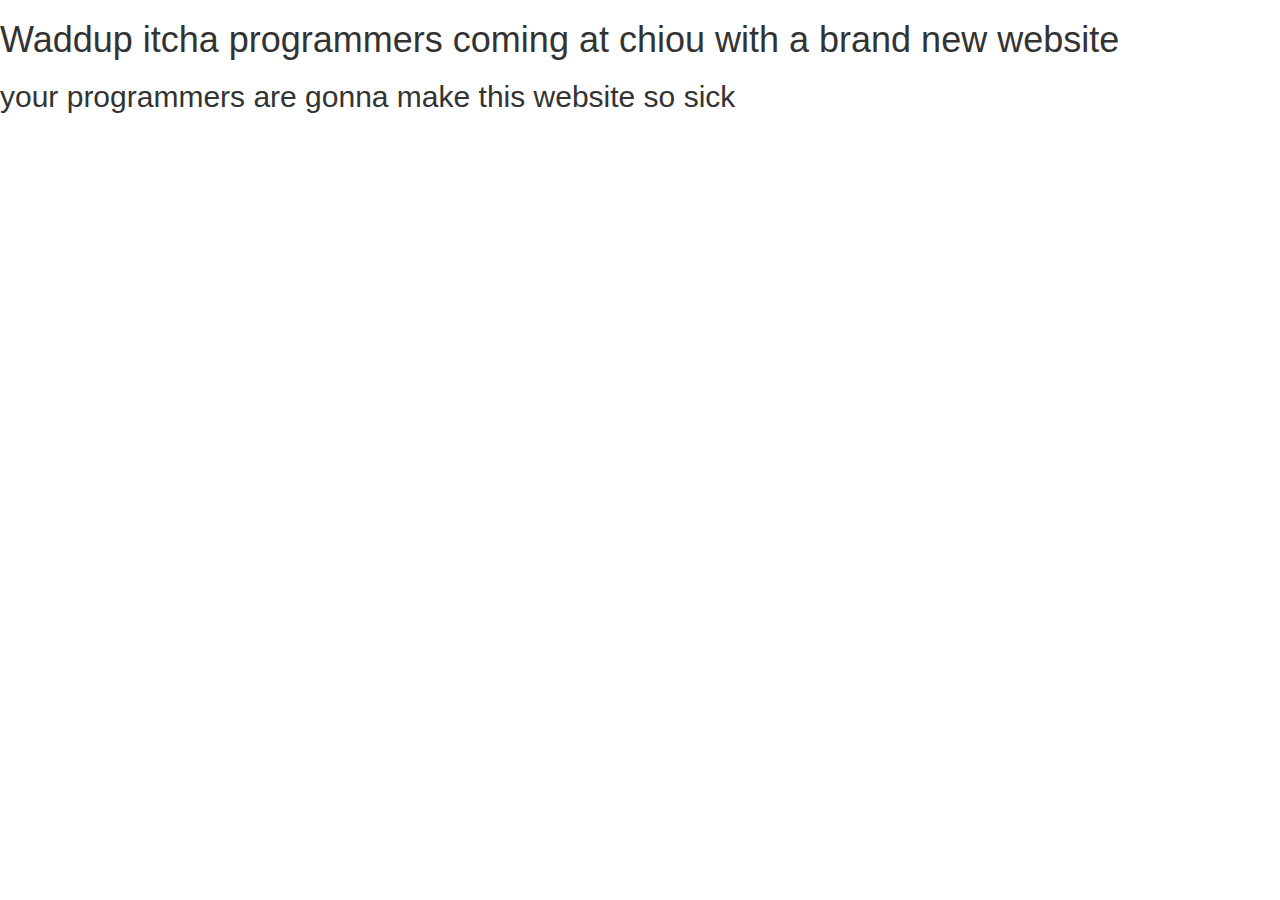
==== index.html @ 80fb8f1e "Update" ====
<!DOCTYPE html>
<html>
  <head>
    <meta charset="utf-8">
    <title>Programmer Camp</title>
    <meta name="description" content="">
    <link rel="stylesheet" href="css/style.css">
    <!-- Latest compiled and minified CSS -->
    <link rel="stylesheet" href="https://maxcdn.bootstrapcdn.com/bootstrap/3.3.7/css/bootstrap.min.css" integrity="sha384-  BVYiiSIFeK1dGmJRAkycuHAHRg32OmUcww7on3RYdg4Va+PmSTsz/K68vbdEjh4u" crossorigin="anonymous">
  </head>
  <body>
    <h1>Waddup itcha programmers coming at chiou with a brand new website</h1>
    <h2>your programmers are gonna make this website so sick</h2>
  </body>
  <!--  jQuery CDN  -->
  <script src="https://ajax.googleapis.com/ajax/libs/jquery/3.2.1/jquery.min.js"></script>
  <!-- Latest compiled and minified JavaScript -->
  <script src="https://maxcdn.bootstrapcdn.com/bootstrap/3.3.7/js/bootstrap.min.js" integrity="sha384-Tc5IQib027qvyjSMfHjOMaLkfuWVxZxUPnCJA7l2mCWNIpG9mGCD8wGNIcPD7Txa" crossorigin="anonymous"></script>
  <script src="js/main.js">
</html>
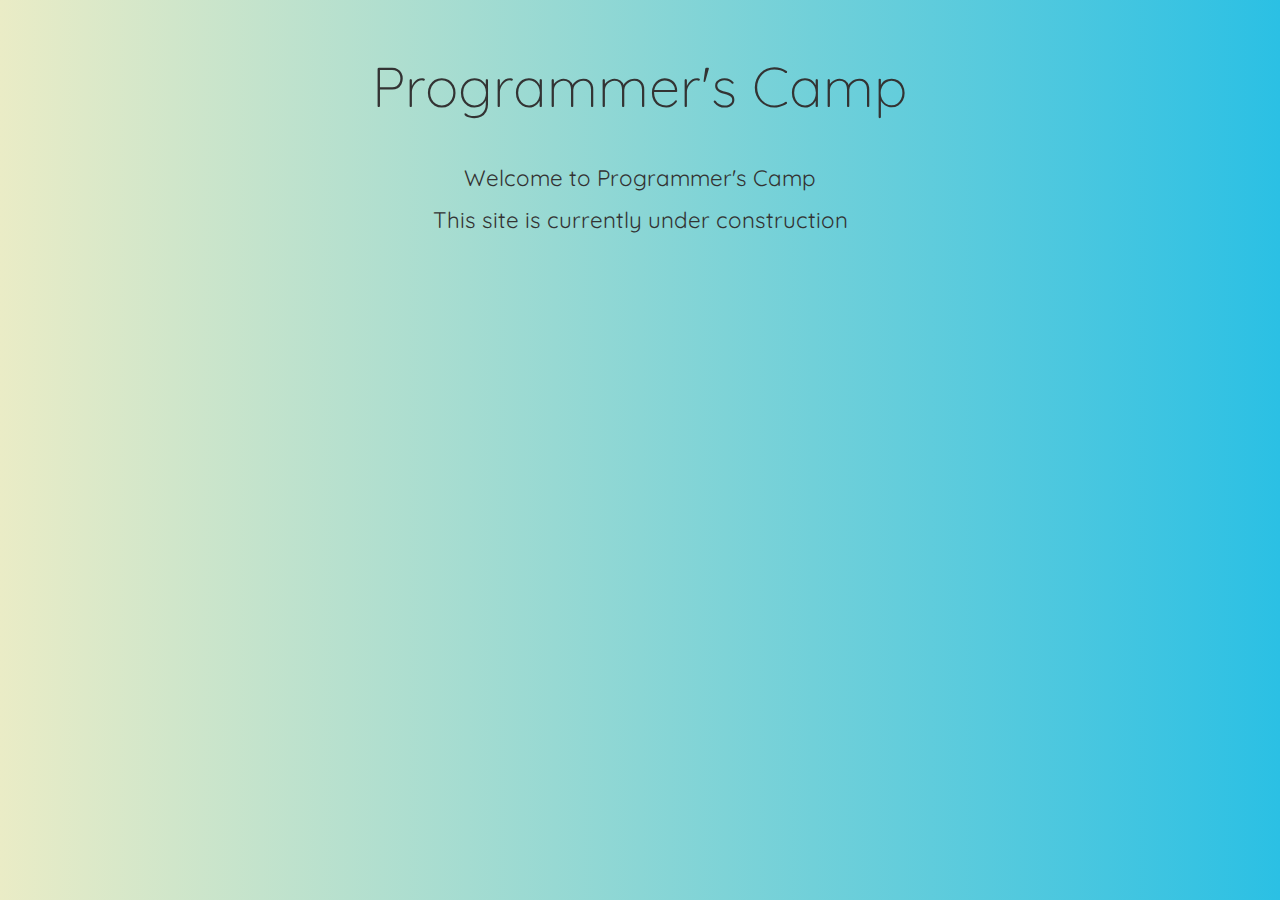
==== commit ce3e86e5: "add contents" ====
--- a/index.html
+++ b/index.html
@@ -1,20 +1,25 @@
 <!DOCTYPE html>
 <html>
   <head>
-    <meta charset="utf-8">
-    <title>Programmer Camp</title>
-    <meta name="description" content="">
+    <title>Programmers' Camp</title>
+    <!-- Bootstrap CSS CDN -->
+    <link rel="stylesheet" href="https://maxcdn.bootstrapcdn.com/bootstrap/3.3.7/css/bootstrap.min.css">
+    <!-- cssanimation -->
+    <link href="cssanimation/cssanimation.min.css" rel="stylesheet">
+    <!-- Quicksand fonts -->
+    <link href="https://fonts.googleapis.com/css?family=Quicksand:300,400" rel="stylesheet">
     <link rel="stylesheet" href="css/style.css">
-    <!-- Latest compiled and minified CSS -->
-    <link rel="stylesheet" href="https://maxcdn.bootstrapcdn.com/bootstrap/3.3.7/css/bootstrap.min.css" integrity="sha384-  BVYiiSIFeK1dGmJRAkycuHAHRg32OmUcww7on3RYdg4Va+PmSTsz/K68vbdEjh4u" crossorigin="anonymous">
+    <!-- jQuery CDN -->
+    <script src="https://code.jquery.com/jquery-3.2.1.min.js" integrity="sha256-hwg4gsxgFZhOsEEamdOYGBf13FyQuiTwlAQgxVSNgt4=" crossorigin="anonymous"></script>
+    <script src="js/script.js"></script>
   </head>
   <body>
-    <h1>Waddup itcha programmers coming at chiou with a brand new website</h1>
-    <h2>your programmers are gonna make this website so sick</h2>
+    <div class="container-fluid">
+      <div class="row text-center">
+        <h1 class="cssanimation hu__hu__ infinite">Programmer's Camp</h1>
+        <p>Welcome to Programmer's Camp</p>
+        <p>This site is currently under construction</p>
+      </div>
+    </div>
   </body>
-  <!--  jQuery CDN  -->
-  <script src="https://ajax.googleapis.com/ajax/libs/jquery/3.2.1/jquery.min.js"></script>
-  <!-- Latest compiled and minified JavaScript -->
-  <script src="https://maxcdn.bootstrapcdn.com/bootstrap/3.3.7/js/bootstrap.min.js" integrity="sha384-Tc5IQib027qvyjSMfHjOMaLkfuWVxZxUPnCJA7l2mCWNIpG9mGCD8wGNIcPD7Txa" crossorigin="anonymous"></script>
-  <script src="js/main.js">
 </html>
--- a/cssanimation/cssanimation.min.css
+++ b/cssanimation/cssanimation.min.css
@@ -0,0 +1,13 @@
+/**
+ * cssanimation.css
+ * Current Version: 1.0.3
+ * https://www.cssanimatio.io
+ * Created and maintained by: Pavel
+ * Find me at: https://www.linkedin.com/in/yesiamrocks/
+ * Email: hello@cssanimation.io
+ * Github: https://github.com/yesiamrocks/cssanimation.io
+ * Title: A CSS Animation Library for Developers and Ninjas
+ * Copyright (c) 2017 Pavel
+ * License: cssanimation.io is licensed under the MIT license
+ **/
+ .open,.wipe{margin:0 auto;overflow:hidden}.open,.typing,.wipe{overflow:hidden}.cssanimation,.cssanimation span{-webkit-animation-duration:1s;animation-duration:1s;-webkit-animation-fill-mode:both;animation-fill-mode:both}.cssanimation span{display:inline-block}.infinite{-webkit-animation-iteration-count:infinite!important;animation-iteration-count:infinite!important}.hu__hu__{-webkit-animation:hu__hu__ infinite 2s ease-in-out;animation:hu__hu__ infinite 2s ease-in-out}@-webkit-keyframes hu__hu__{50%{-webkit-transform:translateY(30px);transform:translateY(30px)}}@keyframes hu__hu__{50%{-webkit-transform:translateY(30px);transform:translateY(30px)}}.leSnake span{-webkit-animation:leSnake 1.5s ease-in-out;animation:leSnake 1.5s ease-in-out;-webkit-animation-iteration-count:infinite;animation-iteration-count:infinite}@-webkit-keyframes leSnake{from,to{-webkit-transform:translateY(0);transform:translateY(0)}50%{-webkit-transform:translateY(30px);transform:translateY(30px)}}@keyframes leSnake{from,to{-webkit-transform:translateY(0);transform:translateY(0)}50%{-webkit-transform:translateY(30px);transform:translateY(30px)}}.lePeek span{-webkit-animation-name:lePeek;animation-name:lePeek}@-webkit-keyframes lePeek{25%{-webkit-transform:rotateX(30deg) translateY(10px) rotate(-13deg);transform:rotateX(30deg) translateY(10px) rotate(-13deg)}50%{-webkit-transform:translateY(-22px) rotate(3deg) scale(1.1);transform:translateY(-22px) rotate(3deg) scale(1.1)}}@keyframes lePeek{25%{-webkit-transform:rotateX(30deg) translateY(10px) rotate(-13deg);transform:rotateX(30deg) translateY(10px) rotate(-13deg)}50%{-webkit-transform:translateY(-22px) rotate(3deg) scale(1.1);transform:translateY(-22px) rotate(3deg) scale(1.1)}}.effect3d{-webkit-animation-name:effect3d;animation-name:effect3d}@-webkit-keyframes effect3d{to{text-shadow:0 1px 0 #ccc,0 2px 0 #c9c9c9,0 3px 0 #bbb,0 4px 0 #b9b9b9,0 5px 0 #aaa,0 6px 1px rgba(0,0,0,.1),0 0 5px rgba(0,0,0,.1),0 1px 3px rgba(0,0,0,.3),0 3px 5px rgba(0,0,0,.2),0 5px 10px rgba(0,0,0,.25),0 10px 10px rgba(0,0,0,.2),0 20px 20px rgba(0,0,0,.15)}}@keyframes effect3d{to{text-shadow:0 1px 0 #ccc,0 2px 0 #c9c9c9,0 3px 0 #bbb,0 4px 0 #b9b9b9,0 5px 0 #aaa,0 6px 1px rgba(0,0,0,.1),0 0 5px rgba(0,0,0,.1),0 1px 3px rgba(0,0,0,.3),0 3px 5px rgba(0,0,0,.2),0 5px 10px rgba(0,0,0,.25),0 10px 10px rgba(0,0,0,.2),0 20px 20px rgba(0,0,0,.15)}}.leRainDrop span{-webkit-animation-name:leRainDrop;animation-name:leRainDrop;-webkit-animation-iteration-count:infinite;animation-iteration-count:infinite}@-webkit-keyframes leRainDrop{0%,100%,25%,55%,75%,87%,97%{-webkit-transform:scaleX(1);transform:scaleX(1)}26%,56%,76%{-webkit-transform:scaleX(1.3) scaleY(.8);transform:scaleX(1.3) scaleY(.8)}31%,61%,81%{-webkit-transform:scaleX(.8) scaleY(1.2);transform:scaleX(.8) scaleY(1.2)}76%,88%{-webkit-transform:scaleX(1.2);transform:scaleX(1.2)}98%{-webkit-transform:scaleX(1.1);transform:scaleX(1.1)}}@keyframes leRainDrop{0%,100%,25%,55%,75%,87%,97%{-webkit-transform:scaleX(1);transform:scaleX(1)}26%,56%,76%{-webkit-transform:scaleX(1.3) scaleY(.8);transform:scaleX(1.3) scaleY(.8)}31%,61%,81%{-webkit-transform:scaleX(.8) scaleY(1.2);transform:scaleX(.8) scaleY(1.2)}76%,88%{-webkit-transform:scaleX(1.2);transform:scaleX(1.2)}98%{-webkit-transform:scaleX(1.1);transform:scaleX(1.1)}}.pepe{-webkit-animation-name:pepe;animation-name:pepe;-webkit-animation-iteration-count:infinite;animation-iteration-count:infinite}@-webkit-keyframes pepe{33%,66%,from,to{-webkit-transform:rotate(4deg);transform:rotate(4deg)}16%,50%,83%{-webkit-transform:rotate(-4deg);transform:rotate(-4deg)}}@keyframes pepe{33%,66%,from,to{-webkit-transform:rotate(4deg);transform:rotate(4deg)}16%,50%,83%{-webkit-transform:rotate(-4deg);transform:rotate(-4deg)}}.leWaterWave span{-webkit-animation:leWaterWave .2s linear infinite;animation:leWaterWave .2s linear infinite}@-webkit-keyframes leWaterWave{50%{-webkit-transform:skewY(1deg) skewX(-1deg) scale(1.06);transform:skewY(1deg) skewX(-1deg) scale(1.06)}}@keyframes leWaterWave{50%{-webkit-transform:skewY(1deg) skewX(-1deg) scale(1.06);transform:skewY(1deg) skewX(-1deg) scale(1.06)}}.lightning{-webkit-animation-name:lightning;animation-name:lightning}@-webkit-keyframes lightning{50%,from,to{opacity:1}25%,75%{opacity:0}}@keyframes lightning{50%,from,to{opacity:1}25%,75%{opacity:0}}.leJoltZoom span{-webkit-animation-name:leJoltZoom;animation-name:leJoltZoom}@-webkit-keyframes leJoltZoom{10%{font-size:140%}40%{font-size:80%}100%{font-size:100%}}@keyframes leJoltZoom{10%{font-size:140%}40%{font-size:80%}100%{font-size:100%}}.typing{width:473px;white-space:nowrap;border-right:2px solid #7E2EA0;-webkit-animation:typing 2s steps(12,end),cursor .2s steps(12,end) infinite;animation:typing 2s steps(12,end),cursor .2s steps(12,end) infinite}.electricity,.leSkateX span{-webkit-animation-iteration-count:infinite}@-webkit-keyframes typing{from{width:0}}@keyframes typing{from{width:0}}@-webkit-keyframes cursor{50%{border-color:transparent}}@keyframes cursor{50%{border-color:transparent}}.electricity{-webkit-animation-name:electricity;animation-name:electricity;animation-iteration-count:infinite}@-webkit-keyframes electricity{37%,48%,67%,72%,80%,85%,93%,96%,from{-webkit-transform:translateY(30px);transform:translateY(30px)}12%,20%,28%,4%,52%,56%,60%,64%,88%{-webkit-transform:translateY(10px);transform:translateY(10px)}16%,24%,32%,40%,44%,8%{-webkit-transform:translateY(5px);transform:translateY(5px)}76%,to{-webkit-transform:translateY(40px);transform:translateY(40px)}}@keyframes electricity{37%,48%,67%,72%,80%,85%,93%,96%,from{-webkit-transform:translateY(30px);transform:translateY(30px)}12%,20%,28%,4%,52%,56%,60%,64%,88%{-webkit-transform:translateY(10px);transform:translateY(10px)}16%,24%,32%,40%,44%,8%{-webkit-transform:translateY(5px);transform:translateY(5px)}76%,to{-webkit-transform:translateY(40px);transform:translateY(40px)}}.wipe{width:473px;display:-webkit-inline-box;display:-ms-inline-flexbox;display:inline-flex;-webkit-animation-name:wipe;animation-name:wipe}@-webkit-keyframes wipe{to{width:0}}@keyframes wipe{to{width:0}}.open{width:473px;display:-webkit-inline-box;display:-ms-inline-flexbox;display:inline-flex;-webkit-animation-name:open;animation-name:open}@-webkit-keyframes open{from{width:0}}@keyframes open{from{width:0}}.leMagnify span{-webkit-animation-name:leMagnify;animation-name:leMagnify}@-webkit-keyframes leMagnify{50%{-webkit-transform:scale(1.8);transform:scale(1.8);letter-spacing:26px}}@keyframes leMagnify{50%{-webkit-transform:scale(1.8);transform:scale(1.8);letter-spacing:26px}}.leBeat span{-webkit-animation-name:leBeat;animation-name:leBeat}@-webkit-keyframes leBeat{14%,42%{-webkit-transform:scale(1.3);transform:scale(1.3)}28%,70%{-webkit-transform:scale(1);transform:scale(1)}}@keyframes leBeat{14%,42%{-webkit-transform:scale(1.3);transform:scale(1.3)}28%,70%{-webkit-transform:scale(1);transform:scale(1)}}.leFadeIn span{-webkit-animation-name:leFadeIn;animation-name:leFadeIn}@-webkit-keyframes leFadeIn{from{opacity:0}to{opacity:1}}@keyframes leFadeIn{from{opacity:0}to{opacity:1}}.leFadeInLeft span{-webkit-animation-name:leFadeInLeft;animation-name:leFadeInLeft}@-webkit-keyframes leFadeInLeft{from{opacity:0;-webkit-transform:translateX(-60px);transform:translateX(-60px)}to{opacity:1}}@keyframes leFadeInLeft{from{opacity:0;-webkit-transform:translateX(-60px);transform:translateX(-60px)}to{opacity:1}}.leFadeInRight span{-webkit-animation-name:leFadeInRight;animation-name:leFadeInRight}@-webkit-keyframes leFadeInRight{from{opacity:0;-webkit-transform:translateX(60px);transform:translateX(60px)}to{opacity:1}}@keyframes leFadeInRight{from{opacity:0;-webkit-transform:translateX(60px);transform:translateX(60px)}to{opacity:1}}.leFadeInTop span{-webkit-animation-name:leFadeInTop;animation-name:leFadeInTop}@-webkit-keyframes leFadeInTop{from{opacity:0;-webkit-transform:translateY(-100%);transform:translateY(-100%)}to{opacity:1}}@keyframes leFadeInTop{from{opacity:0;-webkit-transform:translateY(-100%);transform:translateY(-100%)}to{opacity:1}}.leFadeInBottom span{-webkit-animation-name:leFadeInBottom;animation-name:leFadeInBottom}@-webkit-keyframes leFadeInBottom{from{opacity:0;-webkit-transform:translateY(100%);transform:translateY(100%)}to{opacity:1}}@keyframes leFadeInBottom{from{opacity:0;-webkit-transform:translateY(100%);transform:translateY(100%)}to{opacity:1}}.leFadeOut span{-webkit-animation-name:leFadeOut;animation-name:leFadeOut}@-webkit-keyframes leFadeOut{to{opacity:0}}@keyframes leFadeOut{to{opacity:0}}.leFadeOutLeft span{-webkit-animation-name:leFadeOutLeft;animation-name:leFadeOutLeft}@-webkit-keyframes leFadeOutLeft{from{opacity:1}to{opacity:0;-webkit-transform:translateX(-60px);transform:translateX(-60px)}}@keyframes leFadeOutLeft{from{opacity:1}to{opacity:0;-webkit-transform:translateX(-60px);transform:translateX(-60px)}}.leFadeOutRight span{-webkit-animation-name:leFadeOutRight;animation-name:leFadeOutRight}@-webkit-keyframes leFadeOutRight{from{opacity:1}to{opacity:0;-webkit-transform:translateX(60px);transform:translateX(60px)}}@keyframes leFadeOutRight{from{opacity:1}to{opacity:0;-webkit-transform:translateX(60px);transform:translateX(60px)}}.leFadeOutTop span{-webkit-animation-name:leFadeOutTop;animation-name:leFadeOutTop}@-webkit-keyframes leFadeOutTop{from{opacity:1}to{opacity:0;-webkit-transform:translateY(-100%);transform:translateY(-100%)}}@keyframes leFadeOutTop{from{opacity:1}to{opacity:0;-webkit-transform:translateY(-100%);transform:translateY(-100%)}}.leFadeOutBottom span{-webkit-animation-name:leFadeOutBottom;animation-name:leFadeOutBottom}@-webkit-keyframes leFadeOutBottom{from{opacity:1}to{opacity:0;-webkit-transform:translateY(100%);transform:translateY(100%)}}@keyframes leFadeOutBottom{from{opacity:1}to{opacity:0;-webkit-transform:translateY(100%);transform:translateY(100%)}}.leMovingBackFromRight span{-webkit-animation-name:leMovingBackFromRight;animation-name:leMovingBackFromRight;-webkit-transform-origin:bottom;transform-origin:bottom}@-webkit-keyframes leMovingBackFromRight{40%{-webkit-transform:rotate(45deg);transform:rotate(45deg)}100%{-webkit-transform:rotate(0);transform:rotate(0);-webkit-animation-timing-function:cubic-bezier(0,.9,.7,1.45);animation-timing-function:cubic-bezier(0,.9,.7,1.45)}}@keyframes leMovingBackFromRight{40%{-webkit-transform:rotate(45deg);transform:rotate(45deg)}100%{-webkit-transform:rotate(0);transform:rotate(0);-webkit-animation-timing-function:cubic-bezier(0,.9,.7,1.45);animation-timing-function:cubic-bezier(0,.9,.7,1.45)}}.leMovingBackFromLeft span{-webkit-animation-name:leMovingBackFromLeft;animation-name:leMovingBackFromLeft;-webkit-transform-origin:bottom;transform-origin:bottom}@-webkit-keyframes leMovingBackFromLeft{40%{-webkit-transform:rotate(-45deg);transform:rotate(-45deg)}100%{-webkit-transform:rotate(0);transform:rotate(0);-webkit-animation-timing-function:cubic-bezier(0,.9,.7,1.45);animation-timing-function:cubic-bezier(0,.9,.7,1.45)}}@keyframes leMovingBackFromLeft{40%{-webkit-transform:rotate(-45deg);transform:rotate(-45deg)}100%{-webkit-transform:rotate(0);transform:rotate(0);-webkit-animation-timing-function:cubic-bezier(0,.9,.7,1.45);animation-timing-function:cubic-bezier(0,.9,.7,1.45)}}.leKickOutBehind span{-webkit-animation-name:leKickOutFront;animation-name:leKickOutFront;-webkit-transform-origin:top;transform-origin:top}@-webkit-keyframes leKickOutFront{40%{-webkit-transform:rotate(45deg);transform:rotate(45deg)}100%{-webkit-transform:rotate(0);transform:rotate(0);-webkit-animation-timing-function:cubic-bezier(0,.9,.7,1.45);animation-timing-function:cubic-bezier(0,.9,.7,1.45)}}@keyframes leKickOutFront{40%{-webkit-transform:rotate(45deg);transform:rotate(45deg)}100%{-webkit-transform:rotate(0);transform:rotate(0);-webkit-animation-timing-function:cubic-bezier(0,.9,.7,1.45);animation-timing-function:cubic-bezier(0,.9,.7,1.45)}}.leKickOutFront span{-webkit-animation-name:leKickOutBehind;animation-name:leKickOutBehind;-webkit-transform-origin:top;transform-origin:top}@-webkit-keyframes leKickOutBehind{40%{-webkit-transform:rotate(-45deg);transform:rotate(-45deg)}100%{-webkit-transform:rotate(0);transform:rotate(0);-webkit-animation-timing-function:cubic-bezier(0,.9,.7,1.45);animation-timing-function:cubic-bezier(0,.9,.7,1.45)}}@keyframes leKickOutBehind{40%{-webkit-transform:rotate(-45deg);transform:rotate(-45deg)}100%{-webkit-transform:rotate(0);transform:rotate(0);-webkit-animation-timing-function:cubic-bezier(0,.9,.7,1.45);animation-timing-function:cubic-bezier(0,.9,.7,1.45)}}.leSkateX span{-webkit-animation-name:leScaleX;animation-name:leScaleX;animation-iteration-count:infinite}.leSkateXY span,.leSkateY span{-webkit-animation-iteration-count:infinite}@-webkit-keyframes leScaleX{50%{-webkit-transform:scaleX(.4);transform:scaleX(.4)}}@keyframes leScaleX{50%{-webkit-transform:scaleX(.4);transform:scaleX(.4)}}.leSkateY span{-webkit-animation-name:leSkateY;animation-name:leSkateY;animation-iteration-count:infinite}@-webkit-keyframes leSkateY{50%{-webkit-transform:scaleY(.4);transform:scaleY(.4)}}@keyframes leSkateY{50%{-webkit-transform:scaleY(.4);transform:scaleY(.4)}}.leSkateXY span{-webkit-animation-name:leSkateXY;animation-name:leSkateXY;animation-iteration-count:infinite;-webkit-animation-duration:1.5s;animation-duration:1.5s}@-webkit-keyframes leSkateXY{25%{-webkit-transform:scale3d(1,.4,0);transform:scale3d(1,.4,0)}50%{-webkit-transform:scale3d(.4,.4,1);transform:scale3d(.4,.4,1)}75%{-webkit-transform:scale3d(.4,1,1);transform:scale3d(.4,1,1)}}@keyframes leSkateXY{25%{-webkit-transform:scale3d(1,.4,0);transform:scale3d(1,.4,0)}50%{-webkit-transform:scale3d(.4,.4,1);transform:scale3d(.4,.4,1)}75%{-webkit-transform:scale3d(.4,1,1);transform:scale3d(.4,1,1)}}.leScaleXIn span{-webkit-animation-name:leScaleXIn;animation-name:leScaleXIn}@-webkit-keyframes leScaleXIn{from{-webkit-transform:perspective(400px) rotateX(90deg);transform:perspective(400px) rotateX(90deg);opacity:0}50%{opacity:1}}@keyframes leScaleXIn{from{-webkit-transform:perspective(400px) rotateX(90deg);transform:perspective(400px) rotateX(90deg);opacity:0}50%{opacity:1}}.leScaleXOut span{-webkit-animation-name:leScaleXOut;animation-name:leScaleXOut}@-webkit-keyframes leScaleXOut{to{-webkit-transform:perspective(400px) rotateX(90deg);transform:perspective(400px) rotateX(90deg);opacity:0}from{opacity:1}}@keyframes leScaleXOut{to{-webkit-transform:perspective(400px) rotateX(90deg);transform:perspective(400px) rotateX(90deg);opacity:0}from{opacity:1}}.leScaleYIn span{-webkit-animation-name:leScaleYIn;animation-name:leScaleYIn}@-webkit-keyframes leScaleYIn{from{-webkit-transform:perspective(400px) rotateY(90deg);transform:perspective(400px) rotateY(90deg);opacity:0}50%{opacity:1}}@keyframes leScaleYIn{from{-webkit-transform:perspective(400px) rotateY(90deg);transform:perspective(400px) rotateY(90deg);opacity:0}50%{opacity:1}}.leScaleYOut span{-webkit-animation-name:leScaleYOut;animation-name:leScaleYOut}@-webkit-keyframes leScaleYOut{to{-webkit-transform:perspective(400px) rotateY(90deg);transform:perspective(400px) rotateY(90deg);opacity:0}from{opacity:1}}@keyframes leScaleYOut{to{-webkit-transform:perspective(400px) rotateY(90deg);transform:perspective(400px) rotateY(90deg);opacity:0}from{opacity:1}}.leJump span{-webkit-animation-name:leJump;animation-name:leJump;-webkit-animation-iteration-count:infinite;animation-iteration-count:infinite}@-webkit-keyframes leJump{to{-webkit-transform:translateY(-20px);transform:translateY(-20px)}}@keyframes leJump{to{-webkit-transform:translateY(-20px);transform:translateY(-20px)}}.leAboundTop span{-webkit-animation-name:leAboundTop;animation-name:leAboundTop}@-webkit-keyframes leAboundTop{50%{-webkit-transform:translateY(-100px);transform:translateY(-100px);-webkit-animation-timing-function:ease-in;animation-timing-function:ease-in}}@keyframes leAboundTop{50%{-webkit-transform:translateY(-100px);transform:translateY(-100px);-webkit-animation-timing-function:ease-in;animation-timing-function:ease-in}}.leAboundBottom span{-webkit-animation-name:leAboundBottom;animation-name:leAboundBottom}@-webkit-keyframes leAboundBottom{50%{-webkit-transform:translateY(100px);transform:translateY(100px);-webkit-animation-timing-function:ease-in;animation-timing-function:ease-in}}@keyframes leAboundBottom{50%{-webkit-transform:translateY(100px);transform:translateY(100px);-webkit-animation-timing-function:ease-in;animation-timing-function:ease-in}}.leAboundLeft span{-webkit-animation-name:leAboundLeft;animation-name:leAboundLeft}@-webkit-keyframes leAboundLeft{50%{-webkit-transform:translateX(-100px);transform:translateX(-100px);-webkit-animation-timing-function:ease-in;animation-timing-function:ease-in}}@keyframes leAboundLeft{50%{-webkit-transform:translateX(-100px);transform:translateX(-100px);-webkit-animation-timing-function:ease-in;animation-timing-function:ease-in}}.leAboundRight span{-webkit-animation-name:leAboundRight;animation-name:leAboundRight}@-webkit-keyframes leAboundRight{50%{-webkit-transform:translateX(100px);transform:translateX(100px);-webkit-animation-timing-function:ease-in;animation-timing-function:ease-in}}@keyframes leAboundRight{50%{-webkit-transform:translateX(100px);transform:translateX(100px);-webkit-animation-timing-function:ease-in;animation-timing-function:ease-in}}.leFlyInTop span{-webkit-animation-name:leFlyInTop;animation-name:leFlyInTop}@-webkit-keyframes leFlyInTop{0%{-webkit-transform:translate(0,-80px);transform:translate(0,-80px);opacity:0}50%{-webkit-transform:translate(10px,50px);transform:translate(10px,50px);-webkit-animation-timing-function:ease-in-out;animation-timing-function:ease-in-out}}@keyframes leFlyInTop{0%{-webkit-transform:translate(0,-80px);transform:translate(0,-80px);opacity:0}50%{-webkit-transform:translate(10px,50px);transform:translate(10px,50px);-webkit-animation-timing-function:ease-in-out;animation-timing-function:ease-in-out}}.leFlyInLeft span{-webkit-animation-name:leFlyInLeft;animation-name:leFlyInLeft;-webkit-animation-timing-function:ease-in-out;animation-timing-function:ease-in-out}.leFlyInRight span,.leFlyOutLeft span{-webkit-animation-timing-function:ease-in-out}@-webkit-keyframes leFlyInLeft{0%{-webkit-transform:translate(-40px,0);transform:translate(-40px,0);opacity:0}50%{-webkit-transform:translate(40px,0);transform:translate(40px,0)}}@keyframes leFlyInLeft{0%{-webkit-transform:translate(-40px,0);transform:translate(-40px,0);opacity:0}50%{-webkit-transform:translate(40px,0);transform:translate(40px,0)}}.leFlyInRight span{-webkit-animation-name:leFlyInRight;animation-name:leFlyInRight;animation-timing-function:ease-in-out}@-webkit-keyframes leFlyInRight{0%{-webkit-transform:translate(40px,0);transform:translate(40px,0);opacity:0}50%{-webkit-transform:translate(-40px,0);transform:translate(-40px,0)}}@keyframes leFlyInRight{0%{-webkit-transform:translate(40px,0);transform:translate(40px,0);opacity:0}50%{-webkit-transform:translate(-40px,0);transform:translate(-40px,0)}}.leFlyInBottom span{-webkit-animation-name:leFlyInBottom;animation-name:leFlyInBottom}@-webkit-keyframes leFlyInBottom{0%{-webkit-transform:translate(0,80px);transform:translate(0,80px);opacity:0}50%{-webkit-transform:translate(10px,-50px);transform:translate(10px,-50px);-webkit-animation-timing-function:ease-in-out;animation-timing-function:ease-in-out}}@keyframes leFlyInBottom{0%{-webkit-transform:translate(0,80px);transform:translate(0,80px);opacity:0}50%{-webkit-transform:translate(10px,-50px);transform:translate(10px,-50px);-webkit-animation-timing-function:ease-in-out;animation-timing-function:ease-in-out}}.leFlyOutTop span{-webkit-animation-name:leFlyOutTop;animation-name:leFlyOutTop}@-webkit-keyframes leFlyOutTop{50%{-webkit-transform:translate(0,50px);transform:translate(0,50px)}to{-webkit-transform:translate(0,-100px);transform:translate(0,-100px);opacity:0}}@keyframes leFlyOutTop{50%{-webkit-transform:translate(0,50px);transform:translate(0,50px)}to{-webkit-transform:translate(0,-100px);transform:translate(0,-100px);opacity:0}}.leFlyOutLeft span{-webkit-animation-name:leFlyOutLeft;animation-name:leFlyOutLeft;animation-timing-function:ease-in-out}@-webkit-keyframes leFlyOutLeft{50%{-webkit-transform:translate(40px,0);transform:translate(40px,0)}to{-webkit-transform:translate(-100px,0);transform:translate(-100px,0);opacity:0}}@keyframes leFlyOutLeft{50%{-webkit-transform:translate(40px,0);transform:translate(40px,0)}to{-webkit-transform:translate(-100px,0);transform:translate(-100px,0);opacity:0}}.leFlyOutRight span{-webkit-animation-name:leFlyOutRight;animation-name:leFlyOutRight;-webkit-animation-timing-function:ease-in-out;animation-timing-function:ease-in-out}@-webkit-keyframes leFlyOutRight{50%{-webkit-transform:translate(-40px,0);transform:translate(-40px,0)}to{-webkit-transform:translate(100px,0);transform:translate(100px,0);opacity:0}}@keyframes leFlyOutRight{50%{-webkit-transform:translate(-40px,0);transform:translate(-40px,0)}to{-webkit-transform:translate(100px,0);transform:translate(100px,0);opacity:0}}.leFlyOutBottom span{-webkit-animation-name:leFlyOutBottom;animation-name:leFlyOutBottom}@-webkit-keyframes leFlyOutBottom{50%{-webkit-transform:translate(0,-40px);transform:translate(0,-40px)}to{-webkit-transform:translate(0,100px);transform:translate(0,100px);opacity:0}}@keyframes leFlyOutBottom{50%{-webkit-transform:translate(0,-40px);transform:translate(0,-40px)}to{-webkit-transform:translate(0,100px);transform:translate(0,100px);opacity:0}}.leDoorCloseLeft span{-webkit-animation-name:leDoorCloseLeft;animation-name:leDoorCloseLeft}@-webkit-keyframes leDoorCloseLeft{from,to{-webkit-transform:perspective(400px);transform:perspective(400px);-webkit-transform-origin:left;transform-origin:left}from{-webkit-transform:rotateY(90deg);transform:rotateY(90deg);opacity:0}to{opacity:1}}@keyframes leDoorCloseLeft{from,to{-webkit-transform:perspective(400px);transform:perspective(400px);-webkit-transform-origin:left;transform-origin:left}from{-webkit-transform:rotateY(90deg);transform:rotateY(90deg);opacity:0}to{opacity:1}}.leDoorOpenRight span{-webkit-animation-name:leDoorOpenRight;animation-name:leDoorOpenRight}@-webkit-keyframes leDoorOpenRight{from,to{-webkit-transform:perspective(400px);transform:perspective(400px);-webkit-transform-origin:left;transform-origin:left}to{-webkit-transform:rotateY(90deg);transform:rotateY(90deg);opacity:0}}@keyframes leDoorOpenRight{from,to{-webkit-transform:perspective(400px);transform:perspective(400px);-webkit-transform-origin:left;transform-origin:left}to{-webkit-transform:rotateY(90deg);transform:rotateY(90deg);opacity:0}}.leDoorCloseRight span{-webkit-animation-name:leDoorCloseRight;animation-name:leDoorCloseRight}@-webkit-keyframes leDoorCloseRight{from,to{-webkit-transform:perspective(400px);transform:perspective(400px);-webkit-transform-origin:right;transform-origin:right}from{-webkit-transform:rotateY(-90deg);transform:rotateY(-90deg);opacity:0}to{opacity:1}}@keyframes leDoorCloseRight{from,to{-webkit-transform:perspective(400px);transform:perspective(400px);-webkit-transform-origin:right;transform-origin:right}from{-webkit-transform:rotateY(-90deg);transform:rotateY(-90deg);opacity:0}to{opacity:1}}.leDoorOpenLeft span{-webkit-animation-name:leDoorOpenLeft;animation-name:leDoorOpenLeft}@-webkit-keyframes leDoorOpenLeft{from,to{-webkit-transform:perspective(400px);transform:perspective(400px);-webkit-transform-origin:right;transform-origin:right}to{-webkit-transform:rotateY(-90deg);transform:rotateY(-90deg);opacity:0}}@keyframes leDoorOpenLeft{from,to{-webkit-transform:perspective(400px);transform:perspective(400px);-webkit-transform-origin:right;transform-origin:right}to{-webkit-transform:rotateY(-90deg);transform:rotateY(-90deg);opacity:0}}.leHangAndDropLeft span{-webkit-animation-name:leHangAndDropLeft;animation-name:leHangAndDropLeft}@-webkit-keyframes leHangAndDropLeft{from{-webkit-transform-origin:left;transform-origin:left}50%{-webkit-transform:rotate(100deg);transform:rotate(100deg);-webkit-transform-origin:left;transform-origin:left}60%{-webkit-transform:rotate(90deg);transform:rotate(90deg);-webkit-transform-origin:left;transform-origin:left}to{-webkit-transform:translateY(800px) rotate(70deg);transform:translateY(800px) rotate(70deg);-webkit-transform-origin:left;transform-origin:left}}@keyframes leHangAndDropLeft{from{-webkit-transform-origin:left;transform-origin:left}50%{-webkit-transform:rotate(100deg);transform:rotate(100deg);-webkit-transform-origin:left;transform-origin:left}60%{-webkit-transform:rotate(90deg);transform:rotate(90deg);-webkit-transform-origin:left;transform-origin:left}to{-webkit-transform:translateY(800px) rotate(70deg);transform:translateY(800px) rotate(70deg);-webkit-transform-origin:left;transform-origin:left}}.leHangAndDropRight span{-webkit-animation-name:leHangAndDropRight;animation-name:leHangAndDropRight}@-webkit-keyframes leHangAndDropRight{from{-webkit-transform-origin:right;transform-origin:right}50%{-webkit-transform:rotate(-100deg);transform:rotate(-100deg);-webkit-transform-origin:right;transform-origin:right}60%{-webkit-transform:rotate(-90deg);transform:rotate(-90deg);-webkit-transform-origin:right;transform-origin:right}to{-webkit-transform:translateY(800px) rotate(-70deg);transform:translateY(800px) rotate(-70deg);-webkit-transform-origin:right;transform-origin:right}}@keyframes leHangAndDropRight{from{-webkit-transform-origin:right;transform-origin:right}50%{-webkit-transform:rotate(-100deg);transform:rotate(-100deg);-webkit-transform-origin:right;transform-origin:right}60%{-webkit-transform:rotate(-90deg);transform:rotate(-90deg);-webkit-transform-origin:right;transform-origin:right}to{-webkit-transform:translateY(800px) rotate(-70deg);transform:translateY(800px) rotate(-70deg);-webkit-transform-origin:right;transform-origin:right}}.leRencontre span{-webkit-animation:leRencontre .4s;animation:leRencontre .4s;-webkit-animation-iteration-count:infinite;animation-iteration-count:infinite}.leHorizontalShake span,.lePulseShake span{-webkit-animation-iteration-count:infinite}@-webkit-keyframes leRencontre{0%,100%,33%{-webkit-transform-origin:bottom;transform-origin:bottom;-webkit-animation-timing-function:cubic-bezier(.17,.67,.79,1.83);animation-timing-function:cubic-bezier(.17,.67,.79,1.83)}33%{-webkit-transform:translateY(-2px) rotate(-3deg);transform:translateY(-2px) rotate(-3deg)}66%{-webkit-transform:translateY(2px) rotate(3deg);transform:translateY(2px) rotate(3deg)}}@keyframes leRencontre{0%,100%,33%{-webkit-transform-origin:bottom;transform-origin:bottom;-webkit-animation-timing-function:cubic-bezier(.17,.67,.79,1.83);animation-timing-function:cubic-bezier(.17,.67,.79,1.83)}33%{-webkit-transform:translateY(-2px) rotate(-3deg);transform:translateY(-2px) rotate(-3deg)}66%{-webkit-transform:translateY(2px) rotate(3deg);transform:translateY(2px) rotate(3deg)}}.lePulseShake span{-webkit-animation-name:lePulseShake;animation-name:lePulseShake;animation-iteration-count:infinite}@-webkit-keyframes lePulseShake{90%{-webkit-transform:scale(1);transform:scale(1)}92%{-webkit-transform:scale(1.2);transform:scale(1.2)}96%{-webkit-transform:scale(1,1);transform:scale(1,1)}98%{-webkit-transform:scale(1.1);transform:scale(1.1)}}@keyframes lePulseShake{90%{-webkit-transform:scale(1);transform:scale(1)}92%{-webkit-transform:scale(1.2);transform:scale(1.2)}96%{-webkit-transform:scale(1,1);transform:scale(1,1)}98%{-webkit-transform:scale(1.1);transform:scale(1.1)}}.leHorizontalShake span{-webkit-animation-name:leHorizontalShake;animation-name:leHorizontalShake;animation-iteration-count:infinite}.leMadMax span,.leVerticalShake span{-webkit-animation-iteration-count:infinite}@-webkit-keyframes leHorizontalShake{12%,21%,3%,30%,39%,48%,57%,65%,74%,92%{-webkit-transform:translateX(5px);transform:translateX(5px)}15%,24%,33%,42%,51%,6%,60%,68%,77%,86%,95%{-webkit-transform:translateX(3px);transform:translateX(3px)}18%,27%,36%,45%,54%,63%,71%,80%,89%,9%,98%{-webkit-transform:translateX(-5px);transform:translateX(-5px)}}@keyframes leHorizontalShake{12%,21%,3%,30%,39%,48%,57%,65%,74%,92%{-webkit-transform:translateX(5px);transform:translateX(5px)}15%,24%,33%,42%,51%,6%,60%,68%,77%,86%,95%{-webkit-transform:translateX(3px);transform:translateX(3px)}18%,27%,36%,45%,54%,63%,71%,80%,89%,9%,98%{-webkit-transform:translateX(-5px);transform:translateX(-5px)}}.leVerticalShake span{-webkit-animation-name:leVerticalShake;animation-name:leVerticalShake;animation-iteration-count:infinite}@-webkit-keyframes leVerticalShake{12%,21%,3%,30%,39%,48%,57%,65%,74%,83%,92%{-webkit-transform:translateY(5px);transform:translateY(5px)}15%,24%,33%,42%,51%,6%,60%,68%,77%,86%,95%{-webkit-transform:translateY(3px);transform:translateY(3px)}18%,27%,36%,45%,54%,63%,71%,80%,89%,9%,98%{-webkit-transform:translateY(-5px);transform:translateY(-5px)}}@keyframes leVerticalShake{12%,21%,3%,30%,39%,48%,57%,65%,74%,83%,92%{-webkit-transform:translateY(5px);transform:translateY(5px)}15%,24%,33%,42%,51%,6%,60%,68%,77%,86%,95%{-webkit-transform:translateY(3px);transform:translateY(3px)}18%,27%,36%,45%,54%,63%,71%,80%,89%,9%,98%{-webkit-transform:translateY(-5px);transform:translateY(-5px)}}.leMadMax span{-webkit-animation-name:leMadMax;animation-name:leMadMax;animation-iteration-count:infinite}@-webkit-keyframes leMadMax{12%,21%,3%,30%,39%,48%,57%,65%,74%,83%,92%{-webkit-transform:translateY(5px) scale(1.1);transform:translateY(5px) scale(1.1)}15%,24%,33%,42%,51%,6%,60%,68%,77%,86%,95%{-webkit-transform:translateY(3px) scale(.8);transform:translateY(3px) scale(.8)}18%,27%,36%,45%,54%,63%,71%,80%,89%,9%,98%{-webkit-transform:translateY(-5px) scale(1.1);transform:translateY(-5px) scale(1.1)}}@keyframes leMadMax{12%,21%,3%,30%,39%,48%,57%,65%,74%,83%,92%{-webkit-transform:translateY(5px) scale(1.1);transform:translateY(5px) scale(1.1)}15%,24%,33%,42%,51%,6%,60%,68%,77%,86%,95%{-webkit-transform:translateY(3px) scale(.8);transform:translateY(3px) scale(.8)}18%,27%,36%,45%,54%,63%,71%,80%,89%,9%,98%{-webkit-transform:translateY(-5px) scale(1.1);transform:translateY(-5px) scale(1.1)}}.leHorizontalTremble span{-webkit-animation-name:leHorizontalTremble;animation-name:leHorizontalTremble;-webkit-animation-iteration-count:infinite;animation-iteration-count:infinite}@-webkit-keyframes leHorizontalTremble{21%,3%,39%,57%,74%,92%{-webkit-transform:translateX(5px);transform:translateX(5px)}24%,42%,6%,60%,77%,95%{-webkit-transform:translateX(3px);transform:translateX(3px)}27%,45%,63%,80%,9%,98%{-webkit-transform:translateX(-5px);transform:translateX(-5px)}}@keyframes leHorizontalTremble{21%,3%,39%,57%,74%,92%{-webkit-transform:translateX(5px);transform:translateX(5px)}24%,42%,6%,60%,77%,95%{-webkit-transform:translateX(3px);transform:translateX(3px)}27%,45%,63%,80%,9%,98%{-webkit-transform:translateX(-5px);transform:translateX(-5px)}}.leVerticalTremble span{-webkit-animation-name:leVerticalTremble;animation-name:leVerticalTremble;-webkit-animation-iteration-count:infinite;animation-iteration-count:infinite}@-webkit-keyframes leVerticalTremble{21%,3%,39%,57%,74%,92%{-webkit-transform:translateY(5px);transform:translateY(5px)}24%,42%,6%,60%,77%,95%{-webkit-transform:translateY(3px);transform:translateY(3px)}27%,45%,63%,80%,9%,98%{-webkit-transform:translateY(-5px);transform:translateY(-5px)}}@keyframes leVerticalTremble{21%,3%,39%,57%,74%,92%{-webkit-transform:translateY(5px);transform:translateY(5px)}24%,42%,6%,60%,77%,95%{-webkit-transform:translateY(3px);transform:translateY(3px)}27%,45%,63%,80%,9%,98%{-webkit-transform:translateY(-5px);transform:translateY(-5px)}}.leCrazyCool span{-webkit-animation-name:leCrazyCool;animation-name:leCrazyCool;-webkit-animation-iteration-count:infinite;animation-iteration-count:infinite}@-webkit-keyframes leCrazyCool{21%,3%,39%,57%,74%,92%{-webkit-transform:translateY(5px) scale(1.1);transform:translateY(5px) scale(1.1)}24%,42%,6%,60%,77%,95%{-webkit-transform:translateY(3px) scale(.8);transform:translateY(3px) scale(.8)}27%,45%,63%,80%,9%,98%{-webkit-transform:translateY(-5px) scale(1.1);transform:translateY(-5px) scale(1.1)}}@keyframes leCrazyCool{21%,3%,39%,57%,74%,92%{-webkit-transform:translateY(5px) scale(1.1);transform:translateY(5px) scale(1.1)}24%,42%,6%,60%,77%,95%{-webkit-transform:translateY(3px) scale(.8);transform:translateY(3px) scale(.8)}27%,45%,63%,80%,9%,98%{-webkit-transform:translateY(-5px) scale(1.1);transform:translateY(-5px) scale(1.1)}}.leVibration span{-webkit-animation:leVibration .1s linear infinite;animation:leVibration .1s linear infinite}.heartbeatFast,.heartbeatSlow{-webkit-animation-iteration-count:infinite}@-webkit-keyframes leVibration{50%{-webkit-transform:skewY(1deg) skewX(-1deg) scale(1.06);transform:skewY(1deg) skewX(-1deg) scale(1.06)}}@keyframes leVibration{50%{-webkit-transform:skewY(1deg) skewX(-1deg) scale(1.06);transform:skewY(1deg) skewX(-1deg) scale(1.06)}}.lePushReleaseFrom span{-webkit-animation-name:lePushReleaseFrom;animation-name:lePushReleaseFrom}@-webkit-keyframes lePushReleaseFrom{from{-webkit-transform:scale(3,3);transform:scale(3,3);opacity:0}50%{-webkit-transform:scale(.5,.5);transform:scale(.5,.5)}}@keyframes lePushReleaseFrom{from{-webkit-transform:scale(3,3);transform:scale(3,3);opacity:0}50%{-webkit-transform:scale(.5,.5);transform:scale(.5,.5)}}.lePushReleaseFromLeft span{-webkit-animation-name:lePushReleaseFromLeft;animation-name:lePushReleaseFromLeft}@-webkit-keyframes lePushReleaseFromLeft{from{-webkit-transform:translateX(-100%);transform:translateX(-100%);opacity:0}30%{-webkit-transform:translateX(100px);transform:translateX(100px)}}@keyframes lePushReleaseFromLeft{from{-webkit-transform:translateX(-100%);transform:translateX(-100%);opacity:0}30%{-webkit-transform:translateX(100px);transform:translateX(100px)}}.lePushReleaseFromTop span{-webkit-animation-name:lePushReleaseFromTop;animation-name:lePushReleaseFromTop}@-webkit-keyframes lePushReleaseFromTop{from{-webkit-transform:translateY(-100%);transform:translateY(-100%);opacity:0}30%{-webkit-transform:translateY(100px);transform:translateY(100px)}}@keyframes lePushReleaseFromTop{from{-webkit-transform:translateY(-100%);transform:translateY(-100%);opacity:0}30%{-webkit-transform:translateY(100px);transform:translateY(100px)}}.lePushReleaseFromBottom span{-webkit-animation-name:lePushReleaseFromBottom;animation-name:lePushReleaseFromBottom}@-webkit-keyframes lePushReleaseFromBottom{from{-webkit-transform:translateY(100%);transform:translateY(100%);opacity:0}30%{-webkit-transform:translateY(-100px);transform:translateY(-100px)}}@keyframes lePushReleaseFromBottom{from{-webkit-transform:translateY(100%);transform:translateY(100%);opacity:0}30%{-webkit-transform:translateY(-100px);transform:translateY(-100px)}}.lePushReleaseTo span{-webkit-animation-name:lePushReleaseTo;animation-name:lePushReleaseTo}@-webkit-keyframes lePushReleaseTo{30%{-webkit-transform:scale(.5,.5);transform:scale(.5,.5)}to{-webkit-transform:scale(5,5);transform:scale(5,5);opacity:0}}@keyframes lePushReleaseTo{30%{-webkit-transform:scale(.5,.5);transform:scale(.5,.5)}to{-webkit-transform:scale(5,5);transform:scale(5,5);opacity:0}}.lePushReleaseToTop span{-webkit-animation-name:lePushReleaseToTop;animation-name:lePushReleaseToTop}@-webkit-keyframes lePushReleaseToTop{30%{-webkit-transform:translateY(100px);transform:translateY(100px)}to{-webkit-transform:translateY(-100%);transform:translateY(-100%);opacity:0}}@keyframes lePushReleaseToTop{30%{-webkit-transform:translateY(100px);transform:translateY(100px)}to{-webkit-transform:translateY(-100%);transform:translateY(-100%);opacity:0}}.lePushReleaseToBottom span{-webkit-animation-name:lePushReleaseToBottom;animation-name:lePushReleaseToBottom}@-webkit-keyframes lePushReleaseToBottom{30%{-webkit-transform:translateY(-100px);transform:translateY(-100px)}to{-webkit-transform:translateY(100%);transform:translateY(100%);opacity:0}}@keyframes lePushReleaseToBottom{30%{-webkit-transform:translateY(-100px);transform:translateY(-100px)}to{-webkit-transform:translateY(100%);transform:translateY(100%);opacity:0}}.leFlipInTop span{-webkit-animation-name:leFlipInTop;animation-name:leFlipInTop}@-webkit-keyframes leFlipInTop{from{-webkit-transform:perspective(600px);transform:perspective(600px);opacity:0}30%{-webkit-transform:perspective(600px) rotateX(180deg);transform:perspective(600px) rotateX(180deg);-webkit-transform-origin:0 0;transform-origin:0 0;-webkit-animation-timing-function:ease-out;animation-timing-function:ease-out}to{-webkit-transform:perspective(600px);transform:perspective(600px)}}@keyframes leFlipInTop{from{-webkit-transform:perspective(600px);transform:perspective(600px);opacity:0}30%{-webkit-transform:perspective(600px) rotateX(180deg);transform:perspective(600px) rotateX(180deg);-webkit-transform-origin:0 0;transform-origin:0 0;-webkit-animation-timing-function:ease-out;animation-timing-function:ease-out}to{-webkit-transform:perspective(600px);transform:perspective(600px)}}.leFlipOutTop span{-webkit-animation-name:leFlipOutTop;animation-name:leFlipOutTop}@-webkit-keyframes leFlipOutTop{70%{-webkit-transform:perspective(600px) rotateX(180deg);transform:perspective(600px) rotateX(180deg);-webkit-transform-origin:0 0;transform-origin:0 0;-webkit-animation-timing-function:ease-out;animation-timing-function:ease-out}to{opacity:0;-webkit-transform:perspective(600px);transform:perspective(600px)}}@keyframes leFlipOutTop{70%{-webkit-transform:perspective(600px) rotateX(180deg);transform:perspective(600px) rotateX(180deg);-webkit-transform-origin:0 0;transform-origin:0 0;-webkit-animation-timing-function:ease-out;animation-timing-function:ease-out}to{opacity:0;-webkit-transform:perspective(600px);transform:perspective(600px)}}.leFlipInBottom span{-webkit-animation-name:leFlipInBottom;animation-name:leFlipInBottom}@-webkit-keyframes leFlipInBottom{from{-webkit-transform:perspective(600px);transform:perspective(600px);opacity:0}30%{-webkit-transform:perspective(600px) rotateX(180deg);transform:perspective(600px) rotateX(180deg);-webkit-transform-origin:bottom;transform-origin:bottom;-webkit-animation-timing-function:ease-out;animation-timing-function:ease-out}to{-webkit-transform:perspective(600px);transform:perspective(600px)}}@keyframes leFlipInBottom{from{-webkit-transform:perspective(600px);transform:perspective(600px);opacity:0}30%{-webkit-transform:perspective(600px) rotateX(180deg);transform:perspective(600px) rotateX(180deg);-webkit-transform-origin:bottom;transform-origin:bottom;-webkit-animation-timing-function:ease-out;animation-timing-function:ease-out}to{-webkit-transform:perspective(600px);transform:perspective(600px)}}.leFlipOutBottom span{-webkit-animation-name:leFlipOutBottom;animation-name:leFlipOutBottom}@-webkit-keyframes leFlipOutBottom{70%{-webkit-transform:perspective(600px) rotateX(180deg);transform:perspective(600px) rotateX(180deg);-webkit-transform-origin:bottom;transform-origin:bottom;-webkit-animation-timing-function:ease-out;animation-timing-function:ease-out}to{opacity:0;-webkit-transform:perspective(600px);transform:perspective(600px)}}@keyframes leFlipOutBottom{70%{-webkit-transform:perspective(600px) rotateX(180deg);transform:perspective(600px) rotateX(180deg);-webkit-transform-origin:bottom;transform-origin:bottom;-webkit-animation-timing-function:ease-out;animation-timing-function:ease-out}to{opacity:0;-webkit-transform:perspective(600px);transform:perspective(600px)}}.leElevateLeft span{-webkit-animation-name:leElevateLeft;animation-name:leElevateLeft}@-webkit-keyframes leElevateLeft{from{-webkit-transform:translateY(100%) rotate(-20deg);transform:translateY(100%) rotate(-20deg);-webkit-transform-origin:right;transform-origin:right;opacity:0}40%{-webkit-transform:rotate(20deg);transform:rotate(20deg);-webkit-transform-origin:right;transform-origin:right}65%{-webkit-transform:rotate(0);transform:rotate(0);-webkit-transform-origin:right;transform-origin:right}}@keyframes leElevateLeft{from{-webkit-transform:translateY(100%) rotate(-20deg);transform:translateY(100%) rotate(-20deg);-webkit-transform-origin:right;transform-origin:right;opacity:0}40%{-webkit-transform:rotate(20deg);transform:rotate(20deg);-webkit-transform-origin:right;transform-origin:right}65%{-webkit-transform:rotate(0);transform:rotate(0);-webkit-transform-origin:right;transform-origin:right}}.leElevateRight span{-webkit-animation-name:leElevateRight;animation-name:leElevateRight}@-webkit-keyframes leElevateRight{from{-webkit-transform:translateY(100%) rotate(20deg);transform:translateY(100%) rotate(20deg);-webkit-transform-origin:left;transform-origin:left;opacity:0}40%{-webkit-transform:rotate(-20deg);transform:rotate(-20deg);-webkit-transform-origin:left;transform-origin:left}65%{-webkit-transform:rotate(0);transform:rotate(0);-webkit-transform-origin:left;transform-origin:left}}@keyframes leElevateRight{from{-webkit-transform:translateY(100%) rotate(20deg);transform:translateY(100%) rotate(20deg);-webkit-transform-origin:left;transform-origin:left;opacity:0}40%{-webkit-transform:rotate(-20deg);transform:rotate(-20deg);-webkit-transform-origin:left;transform-origin:left}65%{-webkit-transform:rotate(0);transform:rotate(0);-webkit-transform-origin:left;transform-origin:left}}.leRollFromLeft span{-webkit-animation-name:leRollFromLeft;animation-name:leRollFromLeft}@-webkit-keyframes leRollFromLeft{from{-webkit-transform:translateX(-60px) perspective(600px) rotateY(180deg);transform:translateX(-60px) perspective(600px) rotateY(180deg);opacity:0}}@keyframes leRollFromLeft{from{-webkit-transform:translateX(-60px) perspective(600px) rotateY(180deg);transform:translateX(-60px) perspective(600px) rotateY(180deg);opacity:0}}.leRollFromRight span{-webkit-animation-name:leRollFromRight;animation-name:leRollFromRight}@-webkit-keyframes leRollFromRight{from{-webkit-transform:translateX(60px) perspective(600px) rotateY(-180deg);transform:translateX(60px) perspective(600px) rotateY(-180deg);opacity:0}}@keyframes leRollFromRight{from{-webkit-transform:translateX(60px) perspective(600px) rotateY(-180deg);transform:translateX(60px) perspective(600px) rotateY(-180deg);opacity:0}}.leRollFromTop span{-webkit-animation-name:leRollFromTop;animation-name:leRollFromTop}@-webkit-keyframes leRollFromTop{from{-webkit-transform:translateY(-60px) perspective(600px) rotateX(180deg);transform:translateY(-60px) perspective(600px) rotateX(180deg);opacity:0}}@keyframes leRollFromTop{from{-webkit-transform:translateY(-60px) perspective(600px) rotateX(180deg);transform:translateY(-60px) perspective(600px) rotateX(180deg);opacity:0}}.leRollFromBottom span{-webkit-animation-name:leRollFromBottom;animation-name:leRollFromBottom}@-webkit-keyframes leRollFromBottom{from{-webkit-transform:translateY(60px) perspective(600px) rotateX(-180deg);transform:translateY(60px) perspective(600px) rotateX(-180deg);opacity:0}}@keyframes leRollFromBottom{from{-webkit-transform:translateY(60px) perspective(600px) rotateX(-180deg);transform:translateY(60px) perspective(600px) rotateX(-180deg);opacity:0}}.leRollToLeft span{-webkit-animation-name:leRollToLeft;animation-name:leRollToLeft}@-webkit-keyframes leRollToLeft{to{-webkit-transform:translateX(-60px) perspective(600px) rotateY(180deg);transform:translateX(-60px) perspective(600px) rotateY(180deg);opacity:0}}@keyframes leRollToLeft{to{-webkit-transform:translateX(-60px) perspective(600px) rotateY(180deg);transform:translateX(-60px) perspective(600px) rotateY(180deg);opacity:0}}.leRollToRight span{-webkit-animation-name:leRollToRight;animation-name:leRollToRight}@-webkit-keyframes leRollToRight{to{-webkit-transform:translateX(60px) perspective(600px) rotateY(-180deg);transform:translateX(60px) perspective(600px) rotateY(-180deg);opacity:0}}@keyframes leRollToRight{to{-webkit-transform:translateX(60px) perspective(600px) rotateY(-180deg);transform:translateX(60px) perspective(600px) rotateY(-180deg);opacity:0}}.leRollToTop span{-webkit-animation-name:leRollToTop;animation-name:leRollToTop}@-webkit-keyframes leRollToTop{to{-webkit-transform:translateY(-60px) perspective(600px) rotateX(180deg);transform:translateY(-60px) perspective(600px) rotateX(180deg);opacity:0}}@keyframes leRollToTop{to{-webkit-transform:translateY(-60px) perspective(600px) rotateX(180deg);transform:translateY(-60px) perspective(600px) rotateX(180deg);opacity:0}}.leRollToBottom span{-webkit-animation-name:leRollToBottom;animation-name:leRollToBottom}@-webkit-keyframes leRollToBottom{to{-webkit-transform:translateY(60px) perspective(600px) rotateX(-180deg);transform:translateY(60px) perspective(600px) rotateX(-180deg);opacity:0}}@keyframes leRollToBottom{to{-webkit-transform:translateY(60px) perspective(600px) rotateX(-180deg);transform:translateY(60px) perspective(600px) rotateX(-180deg);opacity:0}}.leRotateSkateInRight span{-webkit-animation-name:leRotateSkateInRight;animation-name:leRotateSkateInRight}@-webkit-keyframes leRotateSkateInRight{from{-webkit-transform:scaleX(.2) translateX(100px);transform:scaleX(.2) translateX(100px);opacity:0}}@keyframes leRotateSkateInRight{from{-webkit-transform:scaleX(.2) translateX(100px);transform:scaleX(.2) translateX(100px);opacity:0}}.leRotateSkateInLeft span{-webkit-animation-name:leRotateSkateInLeft;animation-name:leRotateSkateInLeft}@-webkit-keyframes leRotateSkateInLeft{from{-webkit-transform:scaleX(.2) translateX(-100px);transform:scaleX(.2) translateX(-100px);opacity:0}}@keyframes leRotateSkateInLeft{from{-webkit-transform:scaleX(.2) translateX(-100px);transform:scaleX(.2) translateX(-100px);opacity:0}}.leRotateSkateInTop span{-webkit-animation-name:leRotateSkateInTop;animation-name:leRotateSkateInTop}@-webkit-keyframes leRotateSkateInTop{from{-webkit-transform:scaleY(.2) translateY(-100px);transform:scaleY(.2) translateY(-100px);opacity:0}}@keyframes leRotateSkateInTop{from{-webkit-transform:scaleY(.2) translateY(-100px);transform:scaleY(.2) translateY(-100px);opacity:0}}.leRotateSkateInBottom span{-webkit-animation-name:leRotateSkateInBottom;animation-name:leRotateSkateInBottom}@-webkit-keyframes leRotateSkateInBottom{from{-webkit-transform:scaleY(.2) translateY(100px);transform:scaleY(.2) translateY(100px);opacity:0}}@keyframes leRotateSkateInBottom{from{-webkit-transform:scaleY(.2) translateY(100px);transform:scaleY(.2) translateY(100px);opacity:0}}.leRotateSkateOutRight span{-webkit-animation-name:leRotateSkateOutRight;animation-name:leRotateSkateOutRight}@-webkit-keyframes leRotateSkateOutRight{to{-webkit-transform:scaleX(.2) translateX(100px);transform:scaleX(.2) translateX(100px);opacity:0}}@keyframes leRotateSkateOutRight{to{-webkit-transform:scaleX(.2) translateX(100px);transform:scaleX(.2) translateX(100px);opacity:0}}.leRotateSkateOutLeft span{-webkit-animation-name:leRotateSkateOutLeft;animation-name:leRotateSkateOutLeft}@-webkit-keyframes leRotateSkateOutLeft{to{-webkit-transform:scaleX(.2) translateX(-100px);transform:scaleX(.2) translateX(-100px);opacity:0}}@keyframes leRotateSkateOutLeft{to{-webkit-transform:scaleX(.2) translateX(-100px);transform:scaleX(.2) translateX(-100px);opacity:0}}.leRotateSkateOutTop span{-webkit-animation-name:leRotateSkateOutTop;animation-name:leRotateSkateOutTop}@-webkit-keyframes leRotateSkateOutTop{to{-webkit-transform:scaleY(.2) translateY(-100px);transform:scaleY(.2) translateY(-100px);opacity:0}}@keyframes leRotateSkateOutTop{to{-webkit-transform:scaleY(.2) translateY(-100px);transform:scaleY(.2) translateY(-100px);opacity:0}}.leRotateSkateOutBottom span{-webkit-animation-name:leRotateSkateOutBottom;animation-name:leRotateSkateOutBottom}@-webkit-keyframes leRotateSkateOutBottom{to{-webkit-transform:scaleY(.2) translateY(100px);transform:scaleY(.2) translateY(100px);opacity:0}}@keyframes leRotateSkateOutBottom{to{-webkit-transform:scaleY(.2) translateY(100px);transform:scaleY(.2) translateY(100px);opacity:0}}.leRotateXZoomIn span{-webkit-animation-name:leRotateXZoomIn;animation-name:leRotateXZoomIn}@-webkit-keyframes leRotateXZoomIn{from{-webkit-transform:perspective(600px) translate3d(0,-60px,-2000px) rotateX(75deg);transform:perspective(600px) translate3d(0,-60px,-2000px) rotateX(75deg);opacity:0}5%{-webkit-transform:perspective(600px) translate3d(0,-60px,-1500px) rotateX(75deg);transform:perspective(600px) translate3d(0,-60px,-1500px) rotateX(75deg)}}@keyframes leRotateXZoomIn{from{-webkit-transform:perspective(600px) translate3d(0,-60px,-2000px) rotateX(75deg);transform:perspective(600px) translate3d(0,-60px,-2000px) rotateX(75deg);opacity:0}5%{-webkit-transform:perspective(600px) translate3d(0,-60px,-1500px) rotateX(75deg);transform:perspective(600px) translate3d(0,-60px,-1500px) rotateX(75deg)}}.leRotateXZoomOut span{-webkit-animation-name:leRotateXZoomOut;animation-name:leRotateXZoomOut}@-webkit-keyframes leRotateXZoomOut{95%{-webkit-transform:perspective(600px) translate3d(0,-60px,-1500px) rotateX(75deg);transform:perspective(600px) translate3d(0,-60px,-1500px) rotateX(75deg)}to{-webkit-transform:perspective(600px) translate3d(0,-60px,-2000px) rotateX(75deg);transform:perspective(600px) translate3d(0,-60px,-2000px) rotateX(75deg);opacity:0}}@keyframes leRotateXZoomOut{95%{-webkit-transform:perspective(600px) translate3d(0,-60px,-1500px) rotateX(75deg);transform:perspective(600px) translate3d(0,-60px,-1500px) rotateX(75deg)}to{-webkit-transform:perspective(600px) translate3d(0,-60px,-2000px) rotateX(75deg);transform:perspective(600px) translate3d(0,-60px,-2000px) rotateX(75deg);opacity:0}}.leRotateYZoomIn span{-webkit-animation-name:leRotateYZoomIn;animation-name:leRotateYZoomIn}@-webkit-keyframes leRotateYZoomIn{from{-webkit-transform:perspective(600px) translate3d(0,-60px,-2000px) rotateY(75deg);transform:perspective(600px) translate3d(0,-60px,-2000px) rotateY(75deg);opacity:0}5%{-webkit-transform:perspective(600px) translate3d(0,-60px,-1500px) rotateY(75deg);transform:perspective(600px) translate3d(0,-60px,-1500px) rotateY(75deg)}}@keyframes leRotateYZoomIn{from{-webkit-transform:perspective(600px) translate3d(0,-60px,-2000px) rotateY(75deg);transform:perspective(600px) translate3d(0,-60px,-2000px) rotateY(75deg);opacity:0}5%{-webkit-transform:perspective(600px) translate3d(0,-60px,-1500px) rotateY(75deg);transform:perspective(600px) translate3d(0,-60px,-1500px) rotateY(75deg)}}.leRotateYZoomOut span{-webkit-animation-name:leRotateYZoomOut;animation-name:leRotateYZoomOut}@-webkit-keyframes leRotateYZoomOut{95%{-webkit-transform:perspective(600px) translate3d(0,-60px,-1500px) rotateY(75deg);transform:perspective(600px) translate3d(0,-60px,-1500px) rotateY(75deg)}to{-webkit-transform:perspective(600px) translate3d(0,-60px,-2000px) rotateY(75deg);transform:perspective(600px) translate3d(0,-60px,-2000px) rotateY(75deg);opacity:0}}@keyframes leRotateYZoomOut{95%{-webkit-transform:perspective(600px) translate3d(0,-60px,-1500px) rotateY(75deg);transform:perspective(600px) translate3d(0,-60px,-1500px) rotateY(75deg)}to{-webkit-transform:perspective(600px) translate3d(0,-60px,-2000px) rotateY(75deg);transform:perspective(600px) translate3d(0,-60px,-2000px) rotateY(75deg);opacity:0}}.leRotateIn span{-webkit-animation-name:leRotateIn;animation-name:leRotateIn}@-webkit-keyframes leRotateIn{from{-webkit-transform:rotate(-180deg);transform:rotate(-180deg);opacity:0}to{opacity:1}}@keyframes leRotateIn{from{-webkit-transform:rotate(-180deg);transform:rotate(-180deg);opacity:0}to{opacity:1}}.leRotateOut span{-webkit-animation-name:leRotateOut;animation-name:leRotateOut}@-webkit-keyframes leRotateOut{from{opacity:1}to{-webkit-transform:rotate(180deg);transform:rotate(180deg);opacity:0}}@keyframes leRotateOut{from{opacity:1}to{-webkit-transform:rotate(180deg);transform:rotate(180deg);opacity:0}}.leRotateInLeft span{-webkit-animation-name:leRotateInLeft;animation-name:leRotateInLeft}@-webkit-keyframes leRotateInLeft{from{-webkit-transform:rotate(-180deg) translateX(150px);transform:rotate(-180deg) translateX(150px);opacity:0}to{opacity:1}}@keyframes leRotateInLeft{from{-webkit-transform:rotate(-180deg) translateX(150px);transform:rotate(-180deg) translateX(150px);opacity:0}to{opacity:1}}.leRotateOutLeft span{-webkit-animation-name:leRotateOutLeft;animation-name:leRotateOutLeft}@-webkit-keyframes leRotateOutLeft{from{opacity:1}to{-webkit-transform:rotate(180deg) translateX(150px);transform:rotate(180deg) translateX(150px);opacity:0}}@keyframes leRotateOutLeft{from{opacity:1}to{-webkit-transform:rotate(180deg) translateX(150px);transform:rotate(180deg) translateX(150px);opacity:0}}.leRotateInRight span{-webkit-animation-name:leRotateInRight;animation-name:leRotateInRight}@-webkit-keyframes leRotateInRight{from{-webkit-transform:rotate(-180deg) translateX(-150px);transform:rotate(-180deg) translateX(-150px);opacity:0}to{opacity:1}}@keyframes leRotateInRight{from{-webkit-transform:rotate(-180deg) translateX(-150px);transform:rotate(-180deg) translateX(-150px);opacity:0}to{opacity:1}}.leRotateOutRight span{-webkit-animation-name:leRotateOutRight;animation-name:leRotateOutRight}@-webkit-keyframes leRotateOutRight{from{opacity:1}to{-webkit-transform:rotate(180deg) translateX(-150px);transform:rotate(180deg) translateX(-150px);opacity:0}}@keyframes leRotateOutRight{from{opacity:1}to{-webkit-transform:rotate(180deg) translateX(-150px);transform:rotate(180deg) translateX(-150px);opacity:0}}.leSpinInLeft span{-webkit-animation-name:leSpinInLeft;animation-name:leSpinInLeft}@-webkit-keyframes leSpinInLeft{from,to{-webkit-transform-origin:left bottom;transform-origin:left bottom}from{-webkit-transform:rotate(90deg);transform:rotate(90deg);opacity:0}}@keyframes leSpinInLeft{from,to{-webkit-transform-origin:left bottom;transform-origin:left bottom}from{-webkit-transform:rotate(90deg);transform:rotate(90deg);opacity:0}}.leSpinInRight span{-webkit-animation-name:leSpinInRight;animation-name:leSpinInRight}@-webkit-keyframes leSpinInRight{from,to{-webkit-transform-origin:right bottom;transform-origin:right bottom}from{-webkit-transform:rotate(-90deg);transform:rotate(-90deg);opacity:0}}@keyframes leSpinInRight{from,to{-webkit-transform-origin:right bottom;transform-origin:right bottom}from{-webkit-transform:rotate(-90deg);transform:rotate(-90deg);opacity:0}}.leSpinOutLeft span{-webkit-animation-name:leSpinOutLeft;animation-name:leSpinOutLeft}@-webkit-keyframes leSpinOutLeft{from,to{-webkit-transform-origin:left bottom;transform-origin:left bottom}to{-webkit-transform:rotate(90deg);transform:rotate(90deg);opacity:0}}@keyframes leSpinOutLeft{from,to{-webkit-transform-origin:left bottom;transform-origin:left bottom}to{-webkit-transform:rotate(90deg);transform:rotate(90deg);opacity:0}}.leSpinOutRight span{-webkit-animation-name:leSpinOutRight;animation-name:leSpinOutRight}@-webkit-keyframes leSpinOutRight{from,to{-webkit-transform-origin:right bottom;transform-origin:right bottom}to{-webkit-transform:rotate(-90deg);transform:rotate(-90deg);opacity:0}}@keyframes leSpinOutRight{from,to{-webkit-transform-origin:right bottom;transform-origin:right bottom}to{-webkit-transform:rotate(-90deg);transform:rotate(-90deg);opacity:0}}.leBlurIn span{-webkit-animation-name:leBlurIn;animation-name:leBlurIn}@-webkit-keyframes leBlurIn{from{-webkit-transform:scaleX(.2);transform:scaleX(.2);-webkit-filter:blur(20px);filter:blur(20px);opacity:0}}@keyframes leBlurIn{from{-webkit-transform:scaleX(.2);transform:scaleX(.2);-webkit-filter:blur(20px);filter:blur(20px);opacity:0}}.leBlurInRight span{-webkit-animation-name:leBlurInRight;animation-name:leBlurInRight}@-webkit-keyframes leBlurInRight{from{-webkit-transform:scaleX(.2) translateX(100px);transform:scaleX(.2) translateX(100px);-webkit-filter:blur(20px);filter:blur(20px);opacity:0}}@keyframes leBlurInRight{from{-webkit-transform:scaleX(.2) translateX(100px);transform:scaleX(.2) translateX(100px);-webkit-filter:blur(20px);filter:blur(20px);opacity:0}}.leBlurInLeft span{-webkit-animation-name:leBlurInLeft;animation-name:leBlurInLeft}@-webkit-keyframes leBlurInLeft{from{-webkit-transform:scaleX(.2) translateX(-100px);transform:scaleX(.2) translateX(-100px);-webkit-filter:blur(20px);filter:blur(20px);opacity:0}}@keyframes leBlurInLeft{from{-webkit-transform:scaleX(.2) translateX(-100px);transform:scaleX(.2) translateX(-100px);-webkit-filter:blur(20px);filter:blur(20px);opacity:0}}.leBlurInTop span{-webkit-animation-name:leBlurInTop;animation-name:leBlurInTop}@-webkit-keyframes leBlurInTop{from{-webkit-transform:scaleY(.2) translateY(-100px);transform:scaleY(.2) translateY(-100px);-webkit-filter:blur(20px);filter:blur(20px);opacity:0}}@keyframes leBlurInTop{from{-webkit-transform:scaleY(.2) translateY(-100px);transform:scaleY(.2) translateY(-100px);-webkit-filter:blur(20px);filter:blur(20px);opacity:0}}.leBlurInBottom span{-webkit-animation-name:leBlurInBottom;animation-name:leBlurInBottom}@-webkit-keyframes leBlurInBottom{from{-webkit-transform:scaleY(.2) translateY(100px);transform:scaleY(.2) translateY(100px);-webkit-filter:blur(20px);filter:blur(20px);opacity:0}}@keyframes leBlurInBottom{from{-webkit-transform:scaleY(.2) translateY(100px);transform:scaleY(.2) translateY(100px);-webkit-filter:blur(20px);filter:blur(20px);opacity:0}}.leBlurOut span{-webkit-animation-name:leBlurOut;animation-name:leBlurOut}@-webkit-keyframes leBlurOut{to{-webkit-transform:scaleX(.2);transform:scaleX(.2);-webkit-filter:blur(20px);filter:blur(20px);opacity:0}}@keyframes leBlurOut{to{-webkit-transform:scaleX(.2);transform:scaleX(.2);-webkit-filter:blur(20px);filter:blur(20px);opacity:0}}.leBlurOutRight span{-webkit-animation-name:leBlurOutRight;animation-name:leBlurOutRight}@-webkit-keyframes leBlurOutRight{to{-webkit-transform:scaleX(.2) translateX(100px);transform:scaleX(.2) translateX(100px);-webkit-filter:blur(20px);filter:blur(20px);opacity:0}}@keyframes leBlurOutRight{to{-webkit-transform:scaleX(.2) translateX(100px);transform:scaleX(.2) translateX(100px);-webkit-filter:blur(20px);filter:blur(20px);opacity:0}}.leBlurOutLeft span{-webkit-animation-name:leBlurOutLeft;animation-name:leBlurOutLeft}@-webkit-keyframes leBlurOutLeft{to{-webkit-transform:scaleX(.2) translateX(-100px);transform:scaleX(.2) translateX(-100px);-webkit-filter:blur(20px);filter:blur(20px);opacity:0}}@keyframes leBlurOutLeft{to{-webkit-transform:scaleX(.2) translateX(-100px);transform:scaleX(.2) translateX(-100px);-webkit-filter:blur(20px);filter:blur(20px);opacity:0}}.leBlurOutTop span{-webkit-animation-name:leBlurOutTop;animation-name:leBlurOutTop}@-webkit-keyframes leBlurOutTop{to{-webkit-transform:scaleY(.2) translateY(-100px);transform:scaleY(.2) translateY(-100px);-webkit-filter:blur(20px);filter:blur(20px);opacity:0}}@keyframes leBlurOutTop{to{-webkit-transform:scaleY(.2) translateY(-100px);transform:scaleY(.2) translateY(-100px);-webkit-filter:blur(20px);filter:blur(20px);opacity:0}}.leBlurOutBottom span{-webkit-animation-name:leBlurOutBottom;animation-name:leBlurOutBottom}@-webkit-keyframes leBlurOutBottom{to{-webkit-transform:scaleY(.2) translateY(100px);transform:scaleY(.2) translateY(100px);-webkit-filter:blur(20px);filter:blur(20px);opacity:0}}@keyframes leBlurOutBottom{to{-webkit-transform:scaleY(.2) translateY(100px);transform:scaleY(.2) translateY(100px);-webkit-filter:blur(20px);filter:blur(20px);opacity:0}}.lePopUp span{-webkit-animation-name:lePopUp;animation-name:lePopUp}@-webkit-keyframes lePopUp{50%{-webkit-transform:scale(1.5);transform:scale(1.5)}}@keyframes lePopUp{50%{-webkit-transform:scale(1.5);transform:scale(1.5)}}.lePopUpLeft span{-webkit-animation-name:lePopUpLeft;animation-name:lePopUpLeft}@-webkit-keyframes lePopUpLeft{50%{-webkit-transform:translateX(-50px) scale(1.5);transform:translateX(-50px) scale(1.5);-webkit-animation-timing-function:ease-in;animation-timing-function:ease-in}}@keyframes lePopUpLeft{50%{-webkit-transform:translateX(-50px) scale(1.5);transform:translateX(-50px) scale(1.5);-webkit-animation-timing-function:ease-in;animation-timing-function:ease-in}}.lePopUpRight span{-webkit-animation-name:lePopUpRight;animation-name:lePopUpRight}@-webkit-keyframes lePopUpRight{50%{-webkit-transform:translateX(50px) scale(1.5);transform:translateX(50px) scale(1.5);-webkit-animation-timing-function:ease-in;animation-timing-function:ease-in}}@keyframes lePopUpRight{50%{-webkit-transform:translateX(50px) scale(1.5);transform:translateX(50px) scale(1.5);-webkit-animation-timing-function:ease-in;animation-timing-function:ease-in}}.lePopOut span{-webkit-animation-name:lePopOut;animation-name:lePopOut}@-webkit-keyframes lePopOut{50%{-webkit-transform:scale(.5);transform:scale(.5)}}@keyframes lePopOut{50%{-webkit-transform:scale(.5);transform:scale(.5)}}.lePopOutLeft span{-webkit-animation-name:lePopOutLeft;animation-name:lePopOutLeft}@-webkit-keyframes lePopOutLeft{50%{-webkit-transform:translateX(-50px) scale(.5);transform:translateX(-50px) scale(.5);-webkit-animation-timing-function:ease-in;animation-timing-function:ease-in}}@keyframes lePopOutLeft{50%{-webkit-transform:translateX(-50px) scale(.5);transform:translateX(-50px) scale(.5);-webkit-animation-timing-function:ease-in;animation-timing-function:ease-in}}.lePopOutRight span{-webkit-animation-name:lePopOutRight;animation-name:lePopOutRight}@-webkit-keyframes lePopOutRight{50%{-webkit-transform:translateX(50px) scale(.5);transform:translateX(50px) scale(.5);-webkit-animation-timing-function:ease-in;animation-timing-function:ease-in}}@keyframes lePopOutRight{50%{-webkit-transform:translateX(50px) scale(.5);transform:translateX(50px) scale(.5);-webkit-animation-timing-function:ease-in;animation-timing-function:ease-in}}.leBounceFromTop span{-webkit-animation-name:leBounceFromTop;animation-name:leBounceFromTop}@-webkit-keyframes leBounceFromTop{0%,100%,25%,55%,85%{-webkit-animation-timing-function:ease-out;animation-timing-function:ease-out;-webkit-transform:translate3d(0,0,0);transform:translate3d(0,0,0)}41%,44%{-webkit-animation-timing-function:ease-in;animation-timing-function:ease-in;-webkit-transform:translate3d(0,-80px,0) scale3d(1,1.2,1);transform:translate3d(0,-80px,0) scale3d(1,1.2,1)}70%{-webkit-animation-timing-function:ease-in;animation-timing-function:ease-in;-webkit-transform:translate3d(0,-20px,0);transform:translate3d(0,-20px,0)}90%{-webkit-transform:translate3d(0,-4px,0);transform:translate3d(0,-4px,0)}}@keyframes leBounceFromTop{0%,100%,25%,55%,85%{-webkit-animation-timing-function:ease-out;animation-timing-function:ease-out;-webkit-transform:translate3d(0,0,0);transform:translate3d(0,0,0)}41%,44%{-webkit-animation-timing-function:ease-in;animation-timing-function:ease-in;-webkit-transform:translate3d(0,-80px,0) scale3d(1,1.2,1);transform:translate3d(0,-80px,0) scale3d(1,1.2,1)}70%{-webkit-animation-timing-function:ease-in;animation-timing-function:ease-in;-webkit-transform:translate3d(0,-20px,0);transform:translate3d(0,-20px,0)}90%{-webkit-transform:translate3d(0,-4px,0);transform:translate3d(0,-4px,0)}}.leBounceFromDown span{-webkit-animation-name:leBounceFromDown;animation-name:leBounceFromDown}@-webkit-keyframes leBounceFromDown{0%,100%,25%,55%,85%{-webkit-animation-timing-function:ease-out;animation-timing-function:ease-out;-webkit-transform:translate3d(0,0,0);transform:translate3d(0,0,0)}41%,44%{-webkit-animation-timing-function:ease-in;animation-timing-function:ease-in;-webkit-transform:translate3d(0,80px,0) scale3d(1,1.2,1);transform:translate3d(0,80px,0) scale3d(1,1.2,1)}70%{-webkit-animation-timing-function:ease-in;animation-timing-function:ease-in;-webkit-transform:translate3d(0,20px,0);transform:translate3d(0,20px,0)}90%{-webkit-transform:translate3d(0,4px,0);transform:translate3d(0,4px,0)}}@keyframes leBounceFromDown{0%,100%,25%,55%,85%{-webkit-animation-timing-function:ease-out;animation-timing-function:ease-out;-webkit-transform:translate3d(0,0,0);transform:translate3d(0,0,0)}41%,44%{-webkit-animation-timing-function:ease-in;animation-timing-function:ease-in;-webkit-transform:translate3d(0,80px,0) scale3d(1,1.2,1);transform:translate3d(0,80px,0) scale3d(1,1.2,1)}70%{-webkit-animation-timing-function:ease-in;animation-timing-function:ease-in;-webkit-transform:translate3d(0,20px,0);transform:translate3d(0,20px,0)}90%{-webkit-transform:translate3d(0,4px,0);transform:translate3d(0,4px,0)}}.leBounceY span{-webkit-animation-name:leBounceY;animation-name:leBounceY}@-webkit-keyframes leBounceY{0%,100%,25%,55%,85%{-webkit-animation-timing-function:ease-out;animation-timing-function:ease-out;-webkit-transform:scale3d(1,1,1);transform:scale3d(1,1,1)}41%,44%{-webkit-animation-timing-function:ease-in;animation-timing-function:ease-in;-webkit-transform:scale3d(1,2,1);transform:scale3d(1,2,1)}70%{-webkit-animation-timing-function:ease-in;animation-timing-function:ease-in;-webkit-transform:scale3d(1,1.5,1);transform:scale3d(1,1.5,1)}90%{-webkit-transform:scale3d(1,1.1,1);transform:scale3d(1,1.1,1)}}@keyframes leBounceY{0%,100%,25%,55%,85%{-webkit-animation-timing-function:ease-out;animation-timing-function:ease-out;-webkit-transform:scale3d(1,1,1);transform:scale3d(1,1,1)}41%,44%{-webkit-animation-timing-function:ease-in;animation-timing-function:ease-in;-webkit-transform:scale3d(1,2,1);transform:scale3d(1,2,1)}70%{-webkit-animation-timing-function:ease-in;animation-timing-function:ease-in;-webkit-transform:scale3d(1,1.5,1);transform:scale3d(1,1.5,1)}90%{-webkit-transform:scale3d(1,1.1,1);transform:scale3d(1,1.1,1)}}.leBounceZoomIn span{-webkit-animation-name:leBounceZoomIn;animation-name:leBounceZoomIn}@-webkit-keyframes leBounceZoomIn{0%,100%,25%,55%,85%{-webkit-animation-timing-function:ease-out;animation-timing-function:ease-out;-webkit-transform:scale(1);transform:scale(1)}41%,44%{-webkit-animation-timing-function:ease-in;animation-timing-function:ease-in;-webkit-transform:scale(1.7);transform:scale(1.7)}70%{-webkit-animation-timing-function:ease-in;animation-timing-function:ease-in;-webkit-transform:scale(1.9);transform:scale(1.9)}90%{-webkit-transform:scale(1.1);transform:scale(1.1)}}@keyframes leBounceZoomIn{0%,100%,25%,55%,85%{-webkit-animation-timing-function:ease-out;animation-timing-function:ease-out;-webkit-transform:scale(1);transform:scale(1)}41%,44%{-webkit-animation-timing-function:ease-in;animation-timing-function:ease-in;-webkit-transform:scale(1.7);transform:scale(1.7)}70%{-webkit-animation-timing-function:ease-in;animation-timing-function:ease-in;-webkit-transform:scale(1.9);transform:scale(1.9)}90%{-webkit-transform:scale(1.1);transform:scale(1.1)}}.leBounceZoomOut span{-webkit-animation-name:leBounceZoomOut;animation-name:leBounceZoomOut}@-webkit-keyframes leBounceZoomOut{0%,100%,25%,55%,85%{-webkit-animation-timing-function:ease-out;animation-timing-function:ease-out;-webkit-transform:scale(1);transform:scale(1)}41%,44%{-webkit-animation-timing-function:ease-in;animation-timing-function:ease-in;-webkit-transform:scale(.5);transform:scale(.5)}70%{-webkit-animation-timing-function:ease-in;animation-timing-function:ease-in;-webkit-transform:scale(.7);transform:scale(.7)}90%{-webkit-transform:scale(.9);transform:scale(.9)}}@keyframes leBounceZoomOut{0%,100%,25%,55%,85%{-webkit-animation-timing-function:ease-out;animation-timing-function:ease-out;-webkit-transform:scale(1);transform:scale(1)}41%,44%{-webkit-animation-timing-function:ease-in;animation-timing-function:ease-in;-webkit-transform:scale(.5);transform:scale(.5)}70%{-webkit-animation-timing-function:ease-in;animation-timing-function:ease-in;-webkit-transform:scale(.7);transform:scale(.7)}90%{-webkit-transform:scale(.9);transform:scale(.9)}}.lePerspectiveOutTop span{-webkit-animation-name:lePerspectiveOutTop;animation-name:lePerspectiveOutTop;-webkit-transform:perspective(500px);transform:perspective(500px);-webkit-transform-style:preserve-3d;transform-style:preserve-3d}@-webkit-keyframes lePerspectiveOutTop{50%{opacity:1}to{-webkit-transform:perspective(500px) rotateX(90deg) translateY(-50px) translateZ(50px);transform:perspective(500px) rotateX(90deg) translateY(-50px) translateZ(50px);opacity:0}}@keyframes lePerspectiveOutTop{50%{opacity:1}to{-webkit-transform:perspective(500px) rotateX(90deg) translateY(-50px) translateZ(50px);transform:perspective(500px) rotateX(90deg) translateY(-50px) translateZ(50px);opacity:0}}.lePerspectiveOutBottom span{-webkit-animation-name:lePerspectiveOutBottom;animation-name:lePerspectiveOutBottom;-webkit-transform:perspective(500px);transform:perspective(500px);-webkit-transform-style:preserve-3d;transform-style:preserve-3d}@-webkit-keyframes lePerspectiveOutBottom{50%{opacity:1}to{-webkit-transform:perspective(500px) rotateX(90deg) translateY(50px) translateZ(-50px);transform:perspective(500px) rotateX(90deg) translateY(50px) translateZ(-50px);opacity:0}}@keyframes lePerspectiveOutBottom{50%{opacity:1}to{-webkit-transform:perspective(500px) rotateX(90deg) translateY(50px) translateZ(-50px);transform:perspective(500px) rotateX(90deg) translateY(50px) translateZ(-50px);opacity:0}}.leZoomIn span{-webkit-animation-name:leZoomIn;animation-name:leZoomIn}@-webkit-keyframes leZoomIn{from{-webkit-transform:scale(10);transform:scale(10);opacity:0}}@keyframes leZoomIn{from{-webkit-transform:scale(10);transform:scale(10);opacity:0}}.leZoomInLeft span{-webkit-animation-name:leZoomInLeft;animation-name:leZoomInLeft}@-webkit-keyframes leZoomInLeft{from{-webkit-transform:scale(10) translateX(-150%);transform:scale(10) translateX(-150%);opacity:0}}@keyframes leZoomInLeft{from{-webkit-transform:scale(10) translateX(-150%);transform:scale(10) translateX(-150%);opacity:0}}.leZoomInRight span{-webkit-animation-name:leZoomInRight;animation-name:leZoomInRight}@-webkit-keyframes leZoomInRight{from{-webkit-transform:scale(10) translateX(150%);transform:scale(10) translateX(150%);opacity:0}}@keyframes leZoomInRight{from{-webkit-transform:scale(10) translateX(150%);transform:scale(10) translateX(150%);opacity:0}}.leZoomInTop span{-webkit-animation-name:LetterZoomInTop;animation-name:LetterZoomInTop}@-webkit-keyframes LetterZoomInTop{from{-webkit-transform:scale(10) translateY(-50%);transform:scale(10) translateY(-50%);opacity:0}}@keyframes LetterZoomInTop{from{-webkit-transform:scale(10) translateY(-50%);transform:scale(10) translateY(-50%);opacity:0}}.leZoomInBottom span{-webkit-animation-name:leZoomInBottom;animation-name:leZoomInBottom}@-webkit-keyframes leZoomInBottom{from{-webkit-transform:scale(10) translateY(50%);transform:scale(10) translateY(50%);opacity:0}}@keyframes leZoomInBottom{from{-webkit-transform:scale(10) translateY(50%);transform:scale(10) translateY(50%);opacity:0}}.leZoomOut span{-webkit-animation-name:leZoomOut;animation-name:leZoomOut}@-webkit-keyframes leZoomOut{to{-webkit-transform:scale(10);transform:scale(10);opacity:0}}@keyframes leZoomOut{to{-webkit-transform:scale(10);transform:scale(10);opacity:0}}.leZoomOutLeft span{-webkit-animation-name:leZoomOutLeft;animation-name:leZoomOutLeft}@-webkit-keyframes leZoomOutLeft{to{-webkit-transform:scale(10) translateX(-150%);transform:scale(10) translateX(-150%);opacity:0}}@keyframes leZoomOutLeft{to{-webkit-transform:scale(10) translateX(-150%);transform:scale(10) translateX(-150%);opacity:0}}.leZoomOutRight span{-webkit-animation-name:leZoomOutRight;animation-name:leZoomOutRight}@-webkit-keyframes leZoomOutRight{to{-webkit-transform:scale(10) translateX(150%);transform:scale(10) translateX(150%);opacity:0}}@keyframes leZoomOutRight{to{-webkit-transform:scale(10) translateX(150%);transform:scale(10) translateX(150%);opacity:0}}.leZoomOutTop span{-webkit-animation-name:leZoomOutTop;animation-name:leZoomOutTop}@-webkit-keyframes leZoomOutTop{to{-webkit-transform:scale(10) translateY(-50%);transform:scale(10) translateY(-50%);opacity:0}}@keyframes leZoomOutTop{to{-webkit-transform:scale(10) translateY(-50%);transform:scale(10) translateY(-50%);opacity:0}}.leZoomOutBottom span{-webkit-animation-name:leZoomOutBottom;animation-name:leZoomOutBottom}@-webkit-keyframes leZoomOutBottom{to{-webkit-transform:scale(10) translateY(50%);transform:scale(10) translateY(50%);opacity:0}}@keyframes leZoomOutBottom{to{-webkit-transform:scale(10) translateY(50%);transform:scale(10) translateY(50%);opacity:0}}.leDanceInTop span{-webkit-animation-name:leDanceInTop;animation-name:leDanceInTop;-webkit-transform-origin:top;transform-origin:top}@-webkit-keyframes leDanceInTop{from{opacity:0}16%{-webkit-transform:skew(-14deg);transform:skew(-14deg)}33%{-webkit-transform:skew(12deg);transform:skew(12deg)}49%{-webkit-transform:skew(-8deg);transform:skew(-8deg)}66%{-webkit-transform:skew(6deg);transform:skew(6deg)}83%{-webkit-transform:skew(-4deg);transform:skew(-4deg)}}@keyframes leDanceInTop{from{opacity:0}16%{-webkit-transform:skew(-14deg);transform:skew(-14deg)}33%{-webkit-transform:skew(12deg);transform:skew(12deg)}49%{-webkit-transform:skew(-8deg);transform:skew(-8deg)}66%{-webkit-transform:skew(6deg);transform:skew(6deg)}83%{-webkit-transform:skew(-4deg);transform:skew(-4deg)}}.leDanceInMiddle span{-webkit-animation-name:leDanceInMiddle;animation-name:leDanceInMiddle}@-webkit-keyframes leDanceInMiddle{from{opacity:0}16%{-webkit-transform:skew(-14deg);transform:skew(-14deg)}33%{-webkit-transform:skew(12deg);transform:skew(12deg)}49%{-webkit-transform:skew(-8deg);transform:skew(-8deg)}66%{-webkit-transform:skew(6deg);transform:skew(6deg)}83%{-webkit-transform:skew(-4deg);transform:skew(-4deg)}}@keyframes leDanceInMiddle{from{opacity:0}16%{-webkit-transform:skew(-14deg);transform:skew(-14deg)}33%{-webkit-transform:skew(12deg);transform:skew(12deg)}49%{-webkit-transform:skew(-8deg);transform:skew(-8deg)}66%{-webkit-transform:skew(6deg);transform:skew(6deg)}83%{-webkit-transform:skew(-4deg);transform:skew(-4deg)}}.leDanceInBottom span{-webkit-animation-name:leDanceInBottom;animation-name:leDanceInBottom;-webkit-transform-origin:bottom;transform-origin:bottom}@-webkit-keyframes leDanceInBottom{from{opacity:0}16%{-webkit-transform:skew(-14deg);transform:skew(-14deg)}33%{-webkit-transform:skew(12deg);transform:skew(12deg)}49%{-webkit-transform:skew(-8deg);transform:skew(-8deg)}66%{-webkit-transform:skew(6deg);transform:skew(6deg)}83%{-webkit-transform:skew(-4deg);transform:skew(-4deg)}}@keyframes leDanceInBottom{from{opacity:0}16%{-webkit-transform:skew(-14deg);transform:skew(-14deg)}33%{-webkit-transform:skew(12deg);transform:skew(12deg)}49%{-webkit-transform:skew(-8deg);transform:skew(-8deg)}66%{-webkit-transform:skew(6deg);transform:skew(6deg)}83%{-webkit-transform:skew(-4deg);transform:skew(-4deg)}}.leDanceOutTop span{-webkit-animation-name:leDanceOutTop;animation-name:leDanceOutTop;-webkit-transform-origin:top;transform-origin:top}@-webkit-keyframes leDanceOutTop{16%{-webkit-transform:skew(-14deg);transform:skew(-14deg)}33%{-webkit-transform:skew(12deg);transform:skew(12deg)}49%{-webkit-transform:skew(-8deg);transform:skew(-8deg)}66%{-webkit-transform:skew(6deg);transform:skew(6deg)}83%{-webkit-transform:skew(-4deg);transform:skew(-4deg)}to{opacity:0}}@keyframes leDanceOutTop{16%{-webkit-transform:skew(-14deg);transform:skew(-14deg)}33%{-webkit-transform:skew(12deg);transform:skew(12deg)}49%{-webkit-transform:skew(-8deg);transform:skew(-8deg)}66%{-webkit-transform:skew(6deg);transform:skew(6deg)}83%{-webkit-transform:skew(-4deg);transform:skew(-4deg)}to{opacity:0}}.leDanceOutMiddle span{-webkit-animation-name:leDanceOutMiddle;animation-name:leDanceOutMiddle}@-webkit-keyframes leDanceOutMiddle{16%{-webkit-transform:skew(-14deg);transform:skew(-14deg)}33%{-webkit-transform:skew(12deg);transform:skew(12deg)}49%{-webkit-transform:skew(-8deg);transform:skew(-8deg)}66%{-webkit-transform:skew(6deg);transform:skew(6deg)}83%{-webkit-transform:skew(-4deg);transform:skew(-4deg)}to{opacity:0}}@keyframes leDanceOutMiddle{16%{-webkit-transform:skew(-14deg);transform:skew(-14deg)}33%{-webkit-transform:skew(12deg);transform:skew(12deg)}49%{-webkit-transform:skew(-8deg);transform:skew(-8deg)}66%{-webkit-transform:skew(6deg);transform:skew(6deg)}83%{-webkit-transform:skew(-4deg);transform:skew(-4deg)}to{opacity:0}}.leDanceOutBottom span{-webkit-animation-name:leDanceOutBottom;animation-name:leDanceOutBottom;-webkit-transform-origin:bottom;transform-origin:bottom}@-webkit-keyframes leDanceOutBottom{16%{-webkit-transform:skew(-14deg);transform:skew(-14deg)}33%{-webkit-transform:skew(12deg);transform:skew(12deg)}49%{-webkit-transform:skew(-8deg);transform:skew(-8deg)}66%{-webkit-transform:skew(6deg);transform:skew(6deg)}83%{-webkit-transform:skew(-4deg);transform:skew(-4deg)}to{opacity:0}}@keyframes leDanceOutBottom{16%{-webkit-transform:skew(-14deg);transform:skew(-14deg)}33%{-webkit-transform:skew(12deg);transform:skew(12deg)}49%{-webkit-transform:skew(-8deg);transform:skew(-8deg)}66%{-webkit-transform:skew(6deg);transform:skew(6deg)}83%{-webkit-transform:skew(-4deg);transform:skew(-4deg)}to{opacity:0}}.oaoFadeIn span:nth-child(even){-webkit-animation-name:leoaoFadeInTop;animation-name:leoaoFadeInTop;-webkit-animation-duration:.7s;animation-duration:.7s;-webkit-animation-timing-function:ease-out;animation-timing-function:ease-out}@-webkit-keyframes leoaoFadeInTop{from{-webkit-transform:translateY(-100px);transform:translateY(-100px);opacity:0}}@keyframes leoaoFadeInTop{from{-webkit-transform:translateY(-100px);transform:translateY(-100px);opacity:0}}.oaoFadeIn span:nth-child(odd){-webkit-animation-name:leoaoFadeInBottom;animation-name:leoaoFadeInBottom;-webkit-animation-duration:.7s;animation-duration:.7s;-webkit-animation-timing-function:ease-out;animation-timing-function:ease-out}@-webkit-keyframes leoaoFadeInBottom{from{-webkit-transform:translateY(100px);transform:translateY(100px);opacity:0}}@keyframes leoaoFadeInBottom{from{-webkit-transform:translateY(100px);transform:translateY(100px);opacity:0}}.oaoFadeOut span:nth-child(even){-webkit-animation-name:leoaoFadeOutop;animation-name:leoaoFadeOutop;-webkit-animation-duration:.7s;animation-duration:.7s;-webkit-animation-timing-function:ease-in;animation-timing-function:ease-in}@-webkit-keyframes leoaoFadeOutop{to{-webkit-transform:translateY(-100px);transform:translateY(-100px);opacity:0}}@keyframes leoaoFadeOutop{to{-webkit-transform:translateY(-100px);transform:translateY(-100px);opacity:0}}.oaoFadeOut span:nth-child(odd){-webkit-animation-name:leoaoFadeOutBottom;animation-name:leoaoFadeOutBottom;-webkit-animation-duration:.7s;animation-duration:.7s;-webkit-animation-timing-function:ease-in;animation-timing-function:ease-in}@-webkit-keyframes leoaoFadeOutBottom{to{-webkit-transform:translateY(100%);transform:translateY(100%);opacity:0}}@keyframes leoaoFadeOutBottom{to{-webkit-transform:translateY(100%);transform:translateY(100%);opacity:0}}.oaoFlyIn span:nth-child(even){-webkit-animation-name:leoaoFlyInTop;animation-name:leoaoFlyInTop}@-webkit-keyframes leoaoFlyInTop{0%{-webkit-transform:translateY(80px);transform:translateY(80px);opacity:0}50%{-webkit-transform:translateY(-50px);transform:translateY(-50px);-webkit-animation-timing-function:ease-out;animation-timing-function:ease-out}}@keyframes leoaoFlyInTop{0%{-webkit-transform:translateY(80px);transform:translateY(80px);opacity:0}50%{-webkit-transform:translateY(-50px);transform:translateY(-50px);-webkit-animation-timing-function:ease-out;animation-timing-function:ease-out}}.oaoFlyIn span:nth-child(odd){-webkit-animation-name:leoaoFlyInBottom;animation-name:leoaoFlyInBottom}@-webkit-keyframes leoaoFlyInBottom{0%{-webkit-transform:translateY(-80px);transform:translateY(-80px);opacity:0}50%{-webkit-transform:translateY(50px);transform:translateY(50px);-webkit-animation-timing-function:ease-out;animation-timing-function:ease-out}}@keyframes leoaoFlyInBottom{0%{-webkit-transform:translateY(-80px);transform:translateY(-80px);opacity:0}50%{-webkit-transform:translateY(50px);transform:translateY(50px);-webkit-animation-timing-function:ease-out;animation-timing-function:ease-out}}.oaoFlyOut span:nth-child(even){-webkit-animation-name:leoaoFlyOutTop;animation-name:leoaoFlyOutTop}@-webkit-keyframes leoaoFlyOutTop{30%{-webkit-transform:translateY(80px);transform:translateY(80px);-webkit-animation-timing-function:ease-out;animation-timing-function:ease-out}80%{-webkit-transform:translateY(-50px);transform:translateY(-50px);-webkit-animation-timing-function:ease-out;animation-timing-function:ease-out}to{opacity:0}}@keyframes leoaoFlyOutTop{30%{-webkit-transform:translateY(80px);transform:translateY(80px);-webkit-animation-timing-function:ease-out;animation-timing-function:ease-out}80%{-webkit-transform:translateY(-50px);transform:translateY(-50px);-webkit-animation-timing-function:ease-out;animation-timing-function:ease-out}to{opacity:0}}.oaoFlyOut span:nth-child(odd){-webkit-animation-name:leoaoFlyOutBottom;animation-name:leoaoFlyOutBottom}@-webkit-keyframes leoaoFlyOutBottom{30%{-webkit-transform:translateY(-80px);transform:translateY(-80px);-webkit-animation-timing-function:ease-out;animation-timing-function:ease-out}80%{-webkit-transform:translateY(50px);transform:translateY(50px);-webkit-animation-timing-function:ease-out;animation-timing-function:ease-out}to{opacity:0}}@keyframes leoaoFlyOutBottom{30%{-webkit-transform:translateY(-80px);transform:translateY(-80px);-webkit-animation-timing-function:ease-out;animation-timing-function:ease-out}80%{-webkit-transform:translateY(50px);transform:translateY(50px);-webkit-animation-timing-function:ease-out;animation-timing-function:ease-out}to{opacity:0}}.oaoRotateIn span:nth-child(even){-webkit-animation-name:oaoRotateInTop;animation-name:oaoRotateInTop}@-webkit-keyframes oaoRotateInTop{from{-webkit-transform:translateY(-100px) rotate(360deg);transform:translateY(-100px) rotate(360deg);opacity:0}}@keyframes oaoRotateInTop{from{-webkit-transform:translateY(-100px) rotate(360deg);transform:translateY(-100px) rotate(360deg);opacity:0}}.oaoRotateIn span:nth-child(odd){-webkit-animation-name:oaoRotateInBottom;animation-name:oaoRotateInBottom}@-webkit-keyframes oaoRotateInBottom{from{-webkit-transform:translateY(100px) rotate(360deg);transform:translateY(100px) rotate(360deg);opacity:0}}@keyframes oaoRotateInBottom{from{-webkit-transform:translateY(100px) rotate(360deg);transform:translateY(100px) rotate(360deg);opacity:0}}.oaoRotateOut span:nth-child(even){-webkit-animation-name:oaoRotateOutTop;animation-name:oaoRotateOutTop}@-webkit-keyframes oaoRotateOutTop{to{-webkit-transform:translateY(-100px) rotate(360deg);transform:translateY(-100px) rotate(360deg);opacity:0}}@keyframes oaoRotateOutTop{to{-webkit-transform:translateY(-100px) rotate(360deg);transform:translateY(-100px) rotate(360deg);opacity:0}}.oaoRotateOut span:nth-child(odd){-webkit-animation-name:oaoRotateOutBottom;animation-name:oaoRotateOutBottom}@-webkit-keyframes oaoRotateOutBottom{to{-webkit-transform:translateY(100px) rotate(360deg);transform:translateY(100px) rotate(360deg);opacity:0}}@keyframes oaoRotateOutBottom{to{-webkit-transform:translateY(100px) rotate(360deg);transform:translateY(100px) rotate(360deg);opacity:0}}.oaoRotateXIn span:nth-child(even){-webkit-animation-name:oaoRotateXInTop;animation-name:oaoRotateXInTop}@-webkit-keyframes oaoRotateXInTop{from{-webkit-transform:translateY(-100px) rotateX(360deg);transform:translateY(-100px) rotateX(360deg);opacity:0}}@keyframes oaoRotateXInTop{from{-webkit-transform:translateY(-100px) rotateX(360deg);transform:translateY(-100px) rotateX(360deg);opacity:0}}.oaoRotateXIn span:nth-child(odd){-webkit-animation-name:oaoRotateXInBottom;animation-name:oaoRotateXInBottom}@-webkit-keyframes oaoRotateXInBottom{from{-webkit-transform:translateY(100px) rotateX(360deg);transform:translateY(100px) rotateX(360deg);opacity:0}}@keyframes oaoRotateXInBottom{from{-webkit-transform:translateY(100px) rotateX(360deg);transform:translateY(100px) rotateX(360deg);opacity:0}}.oaoRotateXOut span:nth-child(even){-webkit-animation-name:oaoRotateXOutTop;animation-name:oaoRotateXOutTop}@-webkit-keyframes oaoRotateXOutTop{to{-webkit-transform:translateY(-100px) rotateX(360deg);transform:translateY(-100px) rotateX(360deg);opacity:0}}@keyframes oaoRotateXOutTop{to{-webkit-transform:translateY(-100px) rotateX(360deg);transform:translateY(-100px) rotateX(360deg);opacity:0}}.oaoRotateXOut span:nth-child(odd){-webkit-animation-name:oaoRotateXOutBottom;animation-name:oaoRotateXOutBottom}@-webkit-keyframes oaoRotateXOutBottom{to{-webkit-transform:translateY(100px) rotateX(360deg);transform:translateY(100px) rotateX(360deg);opacity:0}}@keyframes oaoRotateXOutBottom{to{-webkit-transform:translateY(100px) rotateX(360deg);transform:translateY(100px) rotateX(360deg);opacity:0}}.oaoRotateYIn span:nth-child(even){-webkit-animation-name:oaoRotateYInTop;animation-name:oaoRotateYInTop}@-webkit-keyframes oaoRotateYInTop{from{-webkit-transform:translateY(-100px) rotateY(360deg);transform:translateY(-100px) rotateY(360deg);opacity:0}}@keyframes oaoRotateYInTop{from{-webkit-transform:translateY(-100px) rotateY(360deg);transform:translateY(-100px) rotateY(360deg);opacity:0}}.oaoRotateYIn span:nth-child(odd){-webkit-animation-name:oaoRotateYInBottom;animation-name:oaoRotateYInBottom}@-webkit-keyframes oaoRotateYInBottom{from{-webkit-transform:translateY(100px) rotateY(360deg);transform:translateY(100px) rotateY(360deg);opacity:0}}@keyframes oaoRotateYInBottom{from{-webkit-transform:translateY(100px) rotateY(360deg);transform:translateY(100px) rotateY(360deg);opacity:0}}.oaoRotateYOut span:nth-child(even){-webkit-animation-name:oaoRotateYOutTop;animation-name:oaoRotateYOutTop}@-webkit-keyframes oaoRotateYOutTop{to{-webkit-transform:translateY(-100px) rotateY(360deg);transform:translateY(-100px) rotateY(360deg);opacity:0}}@keyframes oaoRotateYOutTop{to{-webkit-transform:translateY(-100px) rotateY(360deg);transform:translateY(-100px) rotateY(360deg);opacity:0}}.oaoRotateYOut span:nth-child(odd){-webkit-animation-name:oaoRotateYOutBottom;animation-name:oaoRotateYOutBottom}@-webkit-keyframes oaoRotateYOutBottom{to{-webkit-transform:translateY(100px) rotateY(360deg);transform:translateY(100px) rotateY(360deg);opacity:0}}@keyframes oaoRotateYOutBottom{to{-webkit-transform:translateY(100px) rotateY(360deg);transform:translateY(100px) rotateY(360deg);opacity:0}}.fadeIn{-webkit-animation-name:fadeIn;animation-name:fadeIn}@-webkit-keyframes fadeIn{from{opacity:0}to{opacity:1}}@keyframes fadeIn{from{opacity:0}to{opacity:1}}.fadeInLeft{-webkit-animation-name:fadeInLeft;animation-name:fadeInLeft}@-webkit-keyframes fadeInLeft{from{opacity:0;-webkit-transform:translateX(-100%);transform:translateX(-100%)}to{opacity:1}}@keyframes fadeInLeft{from{opacity:0;-webkit-transform:translateX(-100%);transform:translateX(-100%)}to{opacity:1}}.fadeInRight{-webkit-animation-name:fadeInRight;animation-name:fadeInRight}@-webkit-keyframes fadeInRight{from{opacity:0;-webkit-transform:translateX(100%);transform:translateX(100%)}to{opacity:1}}@keyframes fadeInRight{from{opacity:0;-webkit-transform:translateX(100%);transform:translateX(100%)}to{opacity:1}}.fadeInTop{-webkit-animation-name:fadeInTop;animation-name:fadeInTop}@-webkit-keyframes fadeInTop{from{opacity:0;-webkit-transform:translateY(-100%);transform:translateY(-100%)}to{opacity:1}}@keyframes fadeInTop{from{opacity:0;-webkit-transform:translateY(-100%);transform:translateY(-100%)}to{opacity:1}}.fadeInBottom{-webkit-animation-name:fadeInBottom;animation-name:fadeInBottom}@-webkit-keyframes fadeInBottom{from{opacity:0;-webkit-transform:translateY(100%);transform:translateY(100%)}to{opacity:1}}@keyframes fadeInBottom{from{opacity:0;-webkit-transform:translateY(100%);transform:translateY(100%)}to{opacity:1}}.fadeOut{-webkit-animation-name:fadeOut;animation-name:fadeOut}@-webkit-keyframes fadeOut{to{opacity:0}}@keyframes fadeOut{to{opacity:0}}.fadeOutLeft{-webkit-animation-name:fadeOutLeft;animation-name:fadeOutLeft}@-webkit-keyframes fadeOutLeft{from{opacity:1}to{opacity:0;-webkit-transform:translateX(-100%);transform:translateX(-100%)}}@keyframes fadeOutLeft{from{opacity:1}to{opacity:0;-webkit-transform:translateX(-100%);transform:translateX(-100%)}}.fadeOutRight{-webkit-animation-name:fadeOutRight;animation-name:fadeOutRight}@-webkit-keyframes fadeOutRight{from{opacity:1}to{opacity:0;-webkit-transform:translateX(100%);transform:translateX(100%)}}@keyframes fadeOutRight{from{opacity:1}to{opacity:0;-webkit-transform:translateX(100%);transform:translateX(100%)}}.fadeOutTop{-webkit-animation-name:fadeOutTop;animation-name:fadeOutTop}@-webkit-keyframes fadeOutTop{from{opacity:1}to{opacity:0;-webkit-transform:translateY(-100%);transform:translateY(-100%)}}@keyframes fadeOutTop{from{opacity:1}to{opacity:0;-webkit-transform:translateY(-100%);transform:translateY(-100%)}}.fadeOutBottom{-webkit-animation-name:fadeOutBottom;animation-name:fadeOutBottom}@-webkit-keyframes fadeOutBottom{from{opacity:1}to{opacity:0;-webkit-transform:translateY(100%);transform:translateY(100%)}}@keyframes fadeOutBottom{from{opacity:1}to{opacity:0;-webkit-transform:translateY(100%);transform:translateY(100%)}}.moveFromLeft{-webkit-animation-name:moveFromLeft;animation-name:moveFromLeft}@-webkit-keyframes moveFromLeft{from{-webkit-transform:translateX(-800px);transform:translateX(-800px)}}@keyframes moveFromLeft{from{-webkit-transform:translateX(-800px);transform:translateX(-800px)}}.moveFromRight{-webkit-animation-name:moveFromRight;animation-name:moveFromRight}@-webkit-keyframes moveFromRight{from{-webkit-transform:translateX(800px);transform:translateX(800px)}}@keyframes moveFromRight{from{-webkit-transform:translateX(800px);transform:translateX(800px)}}.moveFromTop{-webkit-animation-name:moveFromTop;animation-name:moveFromTop}@-webkit-keyframes moveFromTop{from{-webkit-transform:translateY(-800px);transform:translateY(-800px)}}@keyframes moveFromTop{from{-webkit-transform:translateY(-800px);transform:translateY(-800px)}}.moveFromBottom{-webkit-animation-name:moveFromBottom;animation-name:moveFromBottom}@-webkit-keyframes moveFromBottom{from{-webkit-transform:translateY(800px);transform:translateY(800px)}}@keyframes moveFromBottom{from{-webkit-transform:translateY(800px);transform:translateY(800px)}}.moveToLeft{-webkit-animation-name:moveToLeft;animation-name:moveToLeft}@-webkit-keyframes moveToLeft{to{-webkit-transform:translateX(-800px);transform:translateX(-800px)}}@keyframes moveToLeft{to{-webkit-transform:translateX(-800px);transform:translateX(-800px)}}.moveToRight{-webkit-animation-name:moveToRight;animation-name:moveToRight}@-webkit-keyframes moveToRight{to{-webkit-transform:translateX(800px);transform:translateX(800px)}}@keyframes moveToRight{to{-webkit-transform:translateX(800px);transform:translateX(800px)}}.moveToTop{-webkit-animation-name:moveToTop;animation-name:moveToTop}@-webkit-keyframes moveToTop{to{-webkit-transform:translateY(-800px);transform:translateY(-800px)}}@keyframes moveToTop{to{-webkit-transform:translateY(-800px);transform:translateY(-800px)}}.moveToBottom{-webkit-animation-name:moveToBottom;animation-name:moveToBottom}@-webkit-keyframes moveToBottom{to{-webkit-transform:translateY(800px);transform:translateY(800px)}}@keyframes moveToBottom{to{-webkit-transform:translateY(800px);transform:translateY(800px)}}.doorCloseFromLeft{-webkit-animation-name:doorCloseFromLeft;animation-name:doorCloseFromLeft}@-webkit-keyframes doorCloseFromLeft{from{-webkit-transform:perspective(400px) rotateY(90deg);transform:perspective(400px) rotateY(90deg);-webkit-transform-origin:left;transform-origin:left;opacity:0}50%,to{-webkit-transform:perspective(400px) rotateY(0);transform:perspective(400px) rotateY(0);-webkit-transform-origin:left;transform-origin:left;opacity:1}}@keyframes doorCloseFromLeft{from{-webkit-transform:perspective(400px) rotateY(90deg);transform:perspective(400px) rotateY(90deg);-webkit-transform-origin:left;transform-origin:left;opacity:0}50%,to{-webkit-transform:perspective(400px) rotateY(0);transform:perspective(400px) rotateY(0);-webkit-transform-origin:left;transform-origin:left;opacity:1}}.doorOpenFromRight{-webkit-animation-name:doorOpenFromRight;animation-name:doorOpenFromRight}@-webkit-keyframes doorOpenFromRight{from{-webkit-transform:perspective(400px) rotateY(0);transform:perspective(400px) rotateY(0);-webkit-transform-origin:left;transform-origin:left;opacity:1}50%,to{-webkit-transform:perspective(400px) rotateY(90deg);transform:perspective(400px) rotateY(90deg);-webkit-transform-origin:left;transform-origin:left;opacity:0}}@keyframes doorOpenFromRight{from{-webkit-transform:perspective(400px) rotateY(0);transform:perspective(400px) rotateY(0);-webkit-transform-origin:left;transform-origin:left;opacity:1}50%,to{-webkit-transform:perspective(400px) rotateY(90deg);transform:perspective(400px) rotateY(90deg);-webkit-transform-origin:left;transform-origin:left;opacity:0}}.doorCloseFromRight{-webkit-animation-name:doorCloseFromRight;animation-name:doorCloseFromRight}@-webkit-keyframes doorCloseFromRight{from{-webkit-transform:perspective(400px) rotateY(-90deg);transform:perspective(400px) rotateY(-90deg);-webkit-transform-origin:right;transform-origin:right;opacity:0}50%,to{-webkit-transform:perspective(400px) rotateY(0);transform:perspective(400px) rotateY(0);-webkit-transform-origin:right;transform-origin:right;opacity:1}}@keyframes doorCloseFromRight{from{-webkit-transform:perspective(400px) rotateY(-90deg);transform:perspective(400px) rotateY(-90deg);-webkit-transform-origin:right;transform-origin:right;opacity:0}50%,to{-webkit-transform:perspective(400px) rotateY(0);transform:perspective(400px) rotateY(0);-webkit-transform-origin:right;transform-origin:right;opacity:1}}.doorOpenFromLeft{-webkit-animation-name:doorOpenFromLeft;animation-name:doorOpenFromLeft}@-webkit-keyframes doorOpenFromLeft{from{-webkit-transform:perspective(400px) rotateY(0);transform:perspective(400px) rotateY(0);-webkit-transform-origin:right;transform-origin:right;opacity:1}50%,to{-webkit-transform:perspective(400px) rotateY(-90deg);transform:perspective(400px) rotateY(-90deg);-webkit-transform-origin:right;transform-origin:right;opacity:0}}@keyframes doorOpenFromLeft{from{-webkit-transform:perspective(400px) rotateY(0);transform:perspective(400px) rotateY(0);-webkit-transform-origin:right;transform-origin:right;opacity:1}50%,to{-webkit-transform:perspective(400px) rotateY(-90deg);transform:perspective(400px) rotateY(-90deg);-webkit-transform-origin:right;transform-origin:right;opacity:0}}.heartbeatSlow{-webkit-animation-name:heartbeatSlow;animation-name:heartbeatSlow;animation-iteration-count:infinite;-webkit-animation-duration:.5s;animation-duration:.5s}@-webkit-keyframes heartbeatSlow{35%,65%{-webkit-transform:scale(1.2);transform:scale(1.2)}}@keyframes heartbeatSlow{35%,65%{-webkit-transform:scale(1.2);transform:scale(1.2)}}.heartbeatFast{-webkit-animation-name:heartbeatFast;animation-name:heartbeatFast;animation-iteration-count:infinite}.horizontalShake,.pulseShake{-webkit-animation-iteration-count:infinite}@-webkit-keyframes heartbeatFast{14%,42%{-webkit-transform:scale(1.3);transform:scale(1.3)}28%,70%{-webkit-transform:scale(1);transform:scale(1)}}@keyframes heartbeatFast{14%,42%{-webkit-transform:scale(1.3);transform:scale(1.3)}28%,70%{-webkit-transform:scale(1);transform:scale(1)}}.hangOnLeft{-webkit-animation-name:hangOnLeft;animation-name:hangOnLeft}@-webkit-keyframes hangOnLeft{from{-webkit-transform-origin:left;transform-origin:left}40%{-webkit-transform:rotate(100deg);transform:rotate(100deg);-webkit-transform-origin:left;transform-origin:left}55%{-webkit-transform:rotate(80deg);transform:rotate(80deg);-webkit-transform-origin:left;transform-origin:left}70%{-webkit-transform:rotate(95deg);transform:rotate(95deg);-webkit-transform-origin:left;transform-origin:left}85%{-webkit-transform:rotate(85deg);transform:rotate(85deg);-webkit-transform-origin:left;transform-origin:left}100%{-webkit-transform:rotate(90deg);transform:rotate(90deg);-webkit-transform-origin:left;transform-origin:left}}@keyframes hangOnLeft{from{-webkit-transform-origin:left;transform-origin:left}40%{-webkit-transform:rotate(100deg);transform:rotate(100deg);-webkit-transform-origin:left;transform-origin:left}55%{-webkit-transform:rotate(80deg);transform:rotate(80deg);-webkit-transform-origin:left;transform-origin:left}70%{-webkit-transform:rotate(95deg);transform:rotate(95deg);-webkit-transform-origin:left;transform-origin:left}85%{-webkit-transform:rotate(85deg);transform:rotate(85deg);-webkit-transform-origin:left;transform-origin:left}100%{-webkit-transform:rotate(90deg);transform:rotate(90deg);-webkit-transform-origin:left;transform-origin:left}}.hangOnRight{-webkit-animation-name:hangOnRight;animation-name:hangOnRight}@-webkit-keyframes hangOnRight{from{-webkit-transform-origin:right;transform-origin:right}40%{-webkit-transform:rotate(-100deg);transform:rotate(-100deg);-webkit-transform-origin:right;transform-origin:right}55%{-webkit-transform:rotate(-80deg);transform:rotate(-80deg);-webkit-transform-origin:right;transform-origin:right}70%{-webkit-transform:rotate(-95deg);transform:rotate(-95deg);-webkit-transform-origin:right;transform-origin:right}85%{-webkit-transform:rotate(-85deg);transform:rotate(-85deg);-webkit-transform-origin:right;transform-origin:right}100%{-webkit-transform:rotate(-90deg);transform:rotate(-90deg);-webkit-transform-origin:right;transform-origin:right}}@keyframes hangOnRight{from{-webkit-transform-origin:right;transform-origin:right}40%{-webkit-transform:rotate(-100deg);transform:rotate(-100deg);-webkit-transform-origin:right;transform-origin:right}55%{-webkit-transform:rotate(-80deg);transform:rotate(-80deg);-webkit-transform-origin:right;transform-origin:right}70%{-webkit-transform:rotate(-95deg);transform:rotate(-95deg);-webkit-transform-origin:right;transform-origin:right}85%{-webkit-transform:rotate(-85deg);transform:rotate(-85deg);-webkit-transform-origin:right;transform-origin:right}100%{-webkit-transform:rotate(-90deg);transform:rotate(-90deg);-webkit-transform-origin:right;transform-origin:right}}.hangAndDropLeft{-webkit-animation-name:hangAndDropLeft;animation-name:hangAndDropLeft}@-webkit-keyframes hangAndDropLeft{from{-webkit-transform-origin:left;transform-origin:left}50%{-webkit-transform:rotate(100deg);transform:rotate(100deg);-webkit-transform-origin:left;transform-origin:left}60%{-webkit-transform:rotate(90deg);transform:rotate(90deg);-webkit-transform-origin:left;transform-origin:left;opacity:1}to{-webkit-transform:translateY(300px) rotate(70deg);transform:translateY(300px) rotate(70deg);-webkit-transform-origin:left;transform-origin:left;opacity:0}}@keyframes hangAndDropLeft{from{-webkit-transform-origin:left;transform-origin:left}50%{-webkit-transform:rotate(100deg);transform:rotate(100deg);-webkit-transform-origin:left;transform-origin:left}60%{-webkit-transform:rotate(90deg);transform:rotate(90deg);-webkit-transform-origin:left;transform-origin:left;opacity:1}to{-webkit-transform:translateY(300px) rotate(70deg);transform:translateY(300px) rotate(70deg);-webkit-transform-origin:left;transform-origin:left;opacity:0}}.hangAndDropRight{-webkit-animation-name:hangAndDropRight;animation-name:hangAndDropRight}@-webkit-keyframes hangAndDropRight{from{-webkit-transform-origin:right;transform-origin:right}50%{-webkit-transform:rotate(-100deg);transform:rotate(-100deg);-webkit-transform-origin:right;transform-origin:right}60%{-webkit-transform:rotate(-90deg);transform:rotate(-90deg);-webkit-transform-origin:right;transform-origin:right;opacity:1}to{-webkit-transform:translateY(300px) rotate(-70deg);transform:translateY(300px) rotate(-70deg);-webkit-transform-origin:right;transform-origin:right;opacity:0}}@keyframes hangAndDropRight{from{-webkit-transform-origin:right;transform-origin:right}50%{-webkit-transform:rotate(-100deg);transform:rotate(-100deg);-webkit-transform-origin:right;transform-origin:right}60%{-webkit-transform:rotate(-90deg);transform:rotate(-90deg);-webkit-transform-origin:right;transform-origin:right;opacity:1}to{-webkit-transform:translateY(300px) rotate(-70deg);transform:translateY(300px) rotate(-70deg);-webkit-transform-origin:right;transform-origin:right;opacity:0}}.pulseShake{-webkit-animation-name:pulseShake;animation-name:pulseShake;animation-iteration-count:infinite}@-webkit-keyframes pulseShake{90%{-webkit-transform:scale(1);transform:scale(1)}92%{-webkit-transform:scale(1.2);transform:scale(1.2)}96%{-webkit-transform:scale(1,1);transform:scale(1,1)}98%{-webkit-transform:scale(1.1);transform:scale(1.1)}}@keyframes pulseShake{90%{-webkit-transform:scale(1);transform:scale(1)}92%{-webkit-transform:scale(1.2);transform:scale(1.2)}96%{-webkit-transform:scale(1,1);transform:scale(1,1)}98%{-webkit-transform:scale(1.1);transform:scale(1.1)}}.horizontalShake{-webkit-animation-name:horizontalShake;animation-name:horizontalShake;animation-iteration-count:infinite}.madMax,.verticalShake{-webkit-animation-iteration-count:infinite}@-webkit-keyframes horizontalShake{12%,21%,3%,30%,39%,48%,57%,65%,74%,83%,92%{-webkit-transform:translateX(5px);transform:translateX(5px)}15%,24%,33%,42%,51%,6%,60%,68%,77%,86%,95%{-webkit-transform:translateX(3px);transform:translateX(3px)}18%,27%,36%,45%,54%,63%,71%,80%,89%,9%,98%{-webkit-transform:translateX(-5px);transform:translateX(-5px)}}@keyframes horizontalShake{12%,21%,3%,30%,39%,48%,57%,65%,74%,83%,92%{-webkit-transform:translateX(5px);transform:translateX(5px)}15%,24%,33%,42%,51%,6%,60%,68%,77%,86%,95%{-webkit-transform:translateX(3px);transform:translateX(3px)}18%,27%,36%,45%,54%,63%,71%,80%,89%,9%,98%{-webkit-transform:translateX(-5px);transform:translateX(-5px)}}.verticalShake{-webkit-animation-name:verticalShake;animation-name:verticalShake;animation-iteration-count:infinite}@-webkit-keyframes verticalShake{12%,21%,3%,30%,39%,48%,57%,65%,74%,83%,92%{-webkit-transform:translateY(5px);transform:translateY(5px)}15%,24%,33%,42%,51%,6%,60%,68%,77%,86%,95%{-webkit-transform:translateY(3px);transform:translateY(3px)}18%,27%,36%,45%,54%,63%,71%,80%,89%,9%,98%{-webkit-transform:translateY(-5px);transform:translateY(-5px)}}@keyframes verticalShake{12%,21%,3%,30%,39%,48%,57%,65%,74%,83%,92%{-webkit-transform:translateY(5px);transform:translateY(5px)}15%,24%,33%,42%,51%,6%,60%,68%,77%,86%,95%{-webkit-transform:translateY(3px);transform:translateY(3px)}18%,27%,36%,45%,54%,63%,71%,80%,89%,9%,98%{-webkit-transform:translateY(-5px);transform:translateY(-5px)}}.madMax{-webkit-animation-name:madMax;animation-name:madMax;animation-iteration-count:infinite}.coolHorizontalShake,.coolVerticalShake{-webkit-animation-iteration-count:infinite}@-webkit-keyframes madMax{12%,21%,3%,30%,39%,48%,57%,65%,74%,83%,92%{-webkit-transform:translateY(5px) scale(1.1);transform:translateY(5px) scale(1.1)}15%,24%,33%,42%,51%,6%,60%,68%,77%,86%,95%{-webkit-transform:translateY(3px) scale(.8);transform:translateY(3px) scale(.8)}18%,27%,36%,45%,54%,63%,71%,80%,89%,9%,98%{-webkit-transform:translateY(-5px) scale(1.1);transform:translateY(-5px) scale(1.1)}}@keyframes madMax{12%,21%,3%,30%,39%,48%,57%,65%,74%,83%,92%{-webkit-transform:translateY(5px) scale(1.1);transform:translateY(5px) scale(1.1)}15%,24%,33%,42%,51%,6%,60%,68%,77%,86%,95%{-webkit-transform:translateY(3px) scale(.8);transform:translateY(3px) scale(.8)}18%,27%,36%,45%,54%,63%,71%,80%,89%,9%,98%{-webkit-transform:translateY(-5px) scale(1.1);transform:translateY(-5px) scale(1.1)}}.coolHorizontalShake{-webkit-animation-name:coolHorizontalShake;animation-name:coolHorizontalShake;animation-iteration-count:infinite}@-webkit-keyframes coolHorizontalShake{21%,3%,39%,57%,74%,92%{-webkit-transform:translateX(5px);transform:translateX(5px)}24%,42%,6%,60%,77%,95%{-webkit-transform:translateX(3px);transform:translateX(3px)}27%,45%,63%,80%,9%,98%{-webkit-transform:translateX(-5px);transform:translateX(-5px)}}@keyframes coolHorizontalShake{21%,3%,39%,57%,74%,92%{-webkit-transform:translateX(5px);transform:translateX(5px)}24%,42%,6%,60%,77%,95%{-webkit-transform:translateX(3px);transform:translateX(3px)}27%,45%,63%,80%,9%,98%{-webkit-transform:translateX(-5px);transform:translateX(-5px)}}.coolVerticalShake{-webkit-animation-name:coolVerticalShake;animation-name:coolVerticalShake;animation-iteration-count:infinite}@-webkit-keyframes coolVerticalShake{21%,3%,39%,57%,74%,92%{-webkit-transform:translateY(5px);transform:translateY(5px)}24%,42%,6%,60%,77%,95%{-webkit-transform:translateY(3px);transform:translateY(3px)}27%,45%,63%,80%,9%,98%{-webkit-transform:translateY(-5px);transform:translateY(-5px)}}@keyframes coolVerticalShake{21%,3%,39%,57%,74%,92%{-webkit-transform:translateY(5px);transform:translateY(5px)}24%,42%,6%,60%,77%,95%{-webkit-transform:translateY(3px);transform:translateY(3px)}27%,45%,63%,80%,9%,98%{-webkit-transform:translateY(-5px);transform:translateY(-5px)}}.quietMad{-webkit-animation-name:quietMad;animation-name:quietMad;-webkit-animation-iteration-count:infinite;animation-iteration-count:infinite}@-webkit-keyframes quietMad{21%,3%,39%,57%,74%,92%{-webkit-transform:translateY(5px) scale(1.1);transform:translateY(5px) scale(1.1)}24%,42%,6%,60%,77%,95%{-webkit-transform:translateY(3px) scale(.8);transform:translateY(3px) scale(.8)}27%,45%,63%,80%,9%,98%{-webkit-transform:translateY(-5px) scale(1.1);transform:translateY(-5px) scale(1.1)}}@keyframes quietMad{21%,3%,39%,57%,74%,92%{-webkit-transform:translateY(5px) scale(1.1);transform:translateY(5px) scale(1.1)}24%,42%,6%,60%,77%,95%{-webkit-transform:translateY(3px) scale(.8);transform:translateY(3px) scale(.8)}27%,45%,63%,80%,9%,98%{-webkit-transform:translateY(-5px) scale(1.1);transform:translateY(-5px) scale(1.1)}}.vibration{-webkit-animation:vibration .1s linear infinite;animation:vibration .1s linear infinite}@-webkit-keyframes vibration{50%{-webkit-transform:skewY(1deg) skewX(-1deg) scale(1.06);transform:skewY(1deg) skewX(-1deg) scale(1.06)}}@keyframes vibration{50%{-webkit-transform:skewY(1deg) skewX(-1deg) scale(1.06);transform:skewY(1deg) skewX(-1deg) scale(1.06)}}.pushReleaseFrom{-webkit-animation-name:pushReleaseFrom;animation-name:pushReleaseFrom}@-webkit-keyframes pushReleaseFrom{from{-webkit-transform:scale(3,3);transform:scale(3,3);opacity:0}30%{-webkit-transform:scale(.5,.5);transform:scale(.5,.5)}}@keyframes pushReleaseFrom{from{-webkit-transform:scale(3,3);transform:scale(3,3);opacity:0}30%{-webkit-transform:scale(.5,.5);transform:scale(.5,.5)}}.pushReleaseFromLeft{-webkit-animation-name:pushReleaseFromLeft;animation-name:pushReleaseFromLeft}@-webkit-keyframes pushReleaseFromLeft{from{-webkit-transform:translateX(-100%);transform:translateX(-100%)}30%{-webkit-transform:translateX(100px);transform:translateX(100px)}}@keyframes pushReleaseFromLeft{from{-webkit-transform:translateX(-100%);transform:translateX(-100%)}30%{-webkit-transform:translateX(100px);transform:translateX(100px)}}.pushReleaseFromRight{-webkit-animation-name:pushReleaseFromRight;animation-name:pushReleaseFromRight}@-webkit-keyframes pushReleaseFromRight{from{-webkit-transform:translateX(100%);transform:translateX(100%)}30%{-webkit-transform:translateX(-100px);transform:translateX(-100px)}}@keyframes pushReleaseFromRight{from{-webkit-transform:translateX(100%);transform:translateX(100%)}30%{-webkit-transform:translateX(-100px);transform:translateX(-100px)}}.pushReleaseFromTop{-webkit-animation-name:pushReleaseFromTop;animation-name:pushReleaseFromTop}@-webkit-keyframes pushReleaseFromTop{from{-webkit-transform:translateY(-100%);transform:translateY(-100%)}30%{-webkit-transform:translateY(100px);transform:translateY(100px)}}@keyframes pushReleaseFromTop{from{-webkit-transform:translateY(-100%);transform:translateY(-100%)}30%{-webkit-transform:translateY(100px);transform:translateY(100px)}}.pushReleaseFromBottom{-webkit-animation-name:pushReleaseFromBottom;animation-name:pushReleaseFromBottom}@-webkit-keyframes pushReleaseFromBottom{from{-webkit-transform:translateY(100%);transform:translateY(100%)}30%{-webkit-transform:translateY(-100px);transform:translateY(-100px)}}@keyframes pushReleaseFromBottom{from{-webkit-transform:translateY(100%);transform:translateY(100%)}30%{-webkit-transform:translateY(-100px);transform:translateY(-100px)}}.pushReleaseTo{-webkit-animation-name:pushReleaseTo;animation-name:pushReleaseTo}@-webkit-keyframes pushReleaseTo{30%{-webkit-transform:scale(.5,.5);transform:scale(.5,.5)}to{-webkit-transform:scale(5,5);transform:scale(5,5);opacity:0}}@keyframes pushReleaseTo{30%{-webkit-transform:scale(.5,.5);transform:scale(.5,.5)}to{-webkit-transform:scale(5,5);transform:scale(5,5);opacity:0}}.pushReleaseToLeft{-webkit-animation-name:pushReleaseToLeft;animation-name:pushReleaseToLeft}@-webkit-keyframes pushReleaseToLeft{30%{-webkit-transform:translateX(100px);transform:translateX(100px)}to{-webkit-transform:translateX(-100%);transform:translateX(-100%);opacity:0}}@keyframes pushReleaseToLeft{30%{-webkit-transform:translateX(100px);transform:translateX(100px)}to{-webkit-transform:translateX(-100%);transform:translateX(-100%);opacity:0}}.pushReleaseToRight{-webkit-animation-name:pushReleaseToRight;animation-name:pushReleaseToRight}@-webkit-keyframes pushReleaseToRight{30%{-webkit-transform:translateX(-100px);transform:translateX(-100px)}to{-webkit-transform:translateX(100%);transform:translateX(100%);opacity:0}}@keyframes pushReleaseToRight{30%{-webkit-transform:translateX(-100px);transform:translateX(-100px)}to{-webkit-transform:translateX(100%);transform:translateX(100%);opacity:0}}.pushReleaseToTop{-webkit-animation-name:pushReleaseToTop;animation-name:pushReleaseToTop}@-webkit-keyframes pushReleaseToTop{30%{-webkit-transform:translateY(100px);transform:translateY(100px)}to{-webkit-transform:translateY(-100%);transform:translateY(-100%);opacity:0}}@keyframes pushReleaseToTop{30%{-webkit-transform:translateY(100px);transform:translateY(100px)}to{-webkit-transform:translateY(-100%);transform:translateY(-100%);opacity:0}}.pushReleaseToBottom{-webkit-animation-name:pushReleaseToBottom;animation-name:pushReleaseToBottom}@-webkit-keyframes pushReleaseToBottom{30%{-webkit-transform:translateY(-100px);transform:translateY(-100px)}to{-webkit-transform:translateY(100%);transform:translateY(100%);opacity:0}}@keyframes pushReleaseToBottom{30%{-webkit-transform:translateY(-100px);transform:translateY(-100px)}to{-webkit-transform:translateY(100%);transform:translateY(100%);opacity:0}}.flipX{-webkit-animation-name:flipX;animation-name:flipX}@-webkit-keyframes flipX{from{-webkit-transform:perspective(600px) rotateX(-180deg);transform:perspective(600px) rotateX(-180deg);opacity:0}to{-webkit-transform:perspective(600px) rotateX(-360deg);transform:perspective(600px) rotateX(-360deg)}}@keyframes flipX{from{-webkit-transform:perspective(600px) rotateX(-180deg);transform:perspective(600px) rotateX(-180deg);opacity:0}to{-webkit-transform:perspective(600px) rotateX(-360deg);transform:perspective(600px) rotateX(-360deg)}}.flipXZoomIn{-webkit-animation-name:flipXZoomIn;animation-name:flipXZoomIn}@-webkit-keyframes flipXZoomIn{from{-webkit-transform:perspective(600px) rotateX(0) scale(1);transform:perspective(600px) rotateX(0) scale(1);-webkit-animation-timing-function:ease-out;animation-timing-function:ease-out}40%{-webkit-transform:perspective(600px) rotateX(-180deg) scale(1.8);transform:perspective(600px) rotateX(-180deg) scale(1.8);-webkit-animation-timing-function:ease-out;animation-timing-function:ease-out}80%{-webkit-transform:perspective(600px) rotateX(-360deg) scale(.7);transform:perspective(600px) rotateX(-360deg) scale(.7);-webkit-animation-timing-function:ease-in;animation-timing-function:ease-in}to{-webkit-transform:scale(1);transform:scale(1)}}@keyframes flipXZoomIn{from{-webkit-transform:perspective(600px) rotateX(0) scale(1);transform:perspective(600px) rotateX(0) scale(1);-webkit-animation-timing-function:ease-out;animation-timing-function:ease-out}40%{-webkit-transform:perspective(600px) rotateX(-180deg) scale(1.8);transform:perspective(600px) rotateX(-180deg) scale(1.8);-webkit-animation-timing-function:ease-out;animation-timing-function:ease-out}80%{-webkit-transform:perspective(600px) rotateX(-360deg) scale(.7);transform:perspective(600px) rotateX(-360deg) scale(.7);-webkit-animation-timing-function:ease-in;animation-timing-function:ease-in}to{-webkit-transform:scale(1);transform:scale(1)}}.flipXZoomOut{-webkit-animation-name:flipXZoomOut;animation-name:flipXZoomOut}@-webkit-keyframes flipXZoomOut{from{-webkit-transform:perspective(600px) rotateX(0) scale(1);transform:perspective(600px) rotateX(0) scale(1);-webkit-animation-timing-function:ease-out;animation-timing-function:ease-out}40%{-webkit-transform:perspective(600px) rotateX(180deg) scale(1.8);transform:perspective(600px) rotateX(180deg) scale(1.8);-webkit-animation-timing-function:ease-out;animation-timing-function:ease-out}80%{-webkit-transform:perspective(600px) rotateX(360deg) scale(.7);transform:perspective(600px) rotateX(360deg) scale(.7);-webkit-animation-timing-function:ease-in;animation-timing-function:ease-in}to{-webkit-transform:scale(1);transform:scale(1)}}@keyframes flipXZoomOut{from{-webkit-transform:perspective(600px) rotateX(0) scale(1);transform:perspective(600px) rotateX(0) scale(1);-webkit-animation-timing-function:ease-out;animation-timing-function:ease-out}40%{-webkit-transform:perspective(600px) rotateX(180deg) scale(1.8);transform:perspective(600px) rotateX(180deg) scale(1.8);-webkit-animation-timing-function:ease-out;animation-timing-function:ease-out}80%{-webkit-transform:perspective(600px) rotateX(360deg) scale(.7);transform:perspective(600px) rotateX(360deg) scale(.7);-webkit-animation-timing-function:ease-in;animation-timing-function:ease-in}to{-webkit-transform:scale(1);transform:scale(1)}}.flipY{-webkit-animation-name:flipY;animation-name:flipY}@-webkit-keyframes flipY{from{-webkit-transform:perspective(600px) rotateY(180deg);transform:perspective(600px) rotateY(180deg);opacity:0}to{-webkit-transform:perspective(600px) rotateY(360deg);transform:perspective(600px) rotateY(360deg)}}@keyframes flipY{from{-webkit-transform:perspective(600px) rotateY(180deg);transform:perspective(600px) rotateY(180deg);opacity:0}to{-webkit-transform:perspective(600px) rotateY(360deg);transform:perspective(600px) rotateY(360deg)}}.flipYZoomIn{-webkit-animation-name:flipYZoomIn;animation-name:flipYZoomIn}@-webkit-keyframes flipYZoomIn{from{-webkit-transform:perspective(600px) rotateY(0) scale(1);transform:perspective(600px) rotateY(0) scale(1);-webkit-animation-timing-function:ease-out;animation-timing-function:ease-out}40%{-webkit-transform:perspective(600px) rotateY(180deg) scale(1.6);transform:perspective(600px) rotateY(180deg) scale(1.6);-webkit-animation-timing-function:ease-out;animation-timing-function:ease-out}80%{-webkit-transform:perspective(600px) rotateY(360deg) scale(.7);transform:perspective(600px) rotateY(360deg) scale(.7);-webkit-animation-timing-function:ease-in;animation-timing-function:ease-in}to{-webkit-transform:scale(1);transform:scale(1)}}@keyframes flipYZoomIn{from{-webkit-transform:perspective(600px) rotateY(0) scale(1);transform:perspective(600px) rotateY(0) scale(1);-webkit-animation-timing-function:ease-out;animation-timing-function:ease-out}40%{-webkit-transform:perspective(600px) rotateY(180deg) scale(1.6);transform:perspective(600px) rotateY(180deg) scale(1.6);-webkit-animation-timing-function:ease-out;animation-timing-function:ease-out}80%{-webkit-transform:perspective(600px) rotateY(360deg) scale(.7);transform:perspective(600px) rotateY(360deg) scale(.7);-webkit-animation-timing-function:ease-in;animation-timing-function:ease-in}to{-webkit-transform:scale(1);transform:scale(1)}}.flipYZoomOut{-webkit-animation-name:flipYZoomOut;animation-name:flipYZoomOut}@-webkit-keyframes flipYZoomOut{from{-webkit-transform:perspective(600px) rotateY(0) scale(1);transform:perspective(600px) rotateY(0) scale(1);-webkit-animation-timing-function:ease-out;animation-timing-function:ease-out}40%{-webkit-transform:perspective(600px) rotateY(180deg) scale(.6);transform:perspective(600px) rotateY(180deg) scale(.6);-webkit-animation-timing-function:ease-out;animation-timing-function:ease-out}80%{-webkit-transform:perspective(600px) rotateY(360deg) scale(1.8);transform:perspective(600px) rotateY(360deg) scale(1.8);-webkit-animation-timing-function:ease-in;animation-timing-function:ease-in}to{-webkit-transform:scale(1);transform:scale(1)}}@keyframes flipYZoomOut{from{-webkit-transform:perspective(600px) rotateY(0) scale(1);transform:perspective(600px) rotateY(0) scale(1);-webkit-animation-timing-function:ease-out;animation-timing-function:ease-out}40%{-webkit-transform:perspective(600px) rotateY(180deg) scale(.6);transform:perspective(600px) rotateY(180deg) scale(.6);-webkit-animation-timing-function:ease-out;animation-timing-function:ease-out}80%{-webkit-transform:perspective(600px) rotateY(360deg) scale(1.8);transform:perspective(600px) rotateY(360deg) scale(1.8);-webkit-animation-timing-function:ease-in;animation-timing-function:ease-in}to{-webkit-transform:scale(1);transform:scale(1)}}.skewLeft{-webkit-animation-name:skewLeft;animation-name:skewLeft}@-webkit-keyframes skewLeft{70%{-webkit-transform:skewX(40deg);transform:skewX(40deg)}}@keyframes skewLeft{70%{-webkit-transform:skewX(40deg);transform:skewX(40deg)}}.skewRight{-webkit-animation-name:skewRight;animation-name:skewRight}@-webkit-keyframes skewRight{70%{-webkit-transform:skewX(-40deg);transform:skewX(-40deg)}}@keyframes skewRight{70%{-webkit-transform:skewX(-40deg);transform:skewX(-40deg)}}.skewInLeft{-webkit-animation-name:skewInLeft;animation-name:skewInLeft}@-webkit-keyframes skewInLeft{from{opacity:0;-webkit-transform:translateX(-100%) skewX(-40deg);transform:translateX(-100%) skewX(-40deg)}70%{-webkit-transform:skewX(-30deg);transform:skewX(-30deg)}}@keyframes skewInLeft{from{opacity:0;-webkit-transform:translateX(-100%) skewX(-40deg);transform:translateX(-100%) skewX(-40deg)}70%{-webkit-transform:skewX(-30deg);transform:skewX(-30deg)}}.skewInRight{-webkit-animation-name:skewInRight;animation-name:skewInRight}@-webkit-keyframes skewInRight{from{opacity:0;-webkit-transform:translateX(100%) skewX(40deg);transform:translateX(100%) skewX(40deg)}70%{-webkit-transform:skewX(30deg);transform:skewX(30deg)}}@keyframes skewInRight{from{opacity:0;-webkit-transform:translateX(100%) skewX(40deg);transform:translateX(100%) skewX(40deg)}70%{-webkit-transform:skewX(30deg);transform:skewX(30deg)}}.skewOutLeft{-webkit-animation-name:skewOutLeft;animation-name:skewOutLeft}@-webkit-keyframes skewOutLeft{20%{-webkit-transform:skewX(40deg);transform:skewX(40deg)}to{-webkit-transform:translateX(-100%) skewX(40deg);transform:translateX(-100%) skewX(40deg);opacity:0}}@keyframes skewOutLeft{20%{-webkit-transform:skewX(40deg);transform:skewX(40deg)}to{-webkit-transform:translateX(-100%) skewX(40deg);transform:translateX(-100%) skewX(40deg);opacity:0}}.skewOutRight{-webkit-animation-name:skewOutRight;animation-name:skewOutRight}@-webkit-keyframes skewOutRight{20%{-webkit-transform:skewX(-40deg);transform:skewX(-40deg)}to{-webkit-transform:translateX(100%) skewX(-40deg);transform:translateX(100%) skewX(-40deg);opacity:0}}@keyframes skewOutRight{20%{-webkit-transform:skewX(-40deg);transform:skewX(-40deg)}to{-webkit-transform:translateX(100%) skewX(-40deg);transform:translateX(100%) skewX(-40deg);opacity:0}}.shockZoom{-webkit-animation-name:shockZoom;animation-name:shockZoom}@-webkit-keyframes shockZoom{from{-webkit-transform:matrix(5,0,0,5,0,0);transform:matrix(5,0,0,5,0,0)}35%{-webkit-transform:matrix(2,0,0,2,0,0);transform:matrix(2,0,0,2,0,0)}43%{-webkit-transform:matrix(1,0,0,1,0,0);transform:matrix(1,0,0,1,0,0)}}@keyframes shockZoom{from{-webkit-transform:matrix(5,0,0,5,0,0);transform:matrix(5,0,0,5,0,0)}35%{-webkit-transform:matrix(2,0,0,2,0,0);transform:matrix(2,0,0,2,0,0)}43%{-webkit-transform:matrix(1,0,0,1,0,0);transform:matrix(1,0,0,1,0,0)}}.shockInLeft{-webkit-animation-name:shockInLeft;animation-name:shockInLeft}@-webkit-keyframes shockInLeft{from{-webkit-transform:matrix(1,0,0,1,-800,0);transform:matrix(1,0,0,1,-800,0)}35%{-webkit-transform:matrix(1,0,0,1,50,0);transform:matrix(1,0,0,1,50,0)}43%{-webkit-transform:matrix(1,0,0,1,0,0);transform:matrix(1,0,0,1,0,0)}}@keyframes shockInLeft{from{-webkit-transform:matrix(1,0,0,1,-800,0);transform:matrix(1,0,0,1,-800,0)}35%{-webkit-transform:matrix(1,0,0,1,50,0);transform:matrix(1,0,0,1,50,0)}43%{-webkit-transform:matrix(1,0,0,1,0,0);transform:matrix(1,0,0,1,0,0)}}.shockInRight{-webkit-animation-name:shockInRight;animation-name:shockInRight}@-webkit-keyframes shockInRight{from{-webkit-transform:matrix(1,0,0,1,800,0);transform:matrix(1,0,0,1,800,0)}35%{-webkit-transform:matrix(1,0,0,1,-50,0);transform:matrix(1,0,0,1,-50,0)}43%{-webkit-transform:matrix(1,0,0,1,0,0);transform:matrix(1,0,0,1,0,0)}}@keyframes shockInRight{from{-webkit-transform:matrix(1,0,0,1,800,0);transform:matrix(1,0,0,1,800,0)}35%{-webkit-transform:matrix(1,0,0,1,-50,0);transform:matrix(1,0,0,1,-50,0)}43%{-webkit-transform:matrix(1,0,0,1,0,0);transform:matrix(1,0,0,1,0,0)}}.shockInTop{-webkit-animation-name:shockInTop;animation-name:shockInTop}@-webkit-keyframes shockInTop{from{-webkit-transform:matrix(1,0,0,1,0,-400);transform:matrix(1,0,0,1,0,-400)}35%{-webkit-transform:matrix(1,0,0,1,0,50);transform:matrix(1,0,0,1,0,50)}43%{-webkit-transform:matrix(1,0,0,1,0,0);transform:matrix(1,0,0,1,0,0)}}@keyframes shockInTop{from{-webkit-transform:matrix(1,0,0,1,0,-400);transform:matrix(1,0,0,1,0,-400)}35%{-webkit-transform:matrix(1,0,0,1,0,50);transform:matrix(1,0,0,1,0,50)}43%{-webkit-transform:matrix(1,0,0,1,0,0);transform:matrix(1,0,0,1,0,0)}}.shockInBottom{-webkit-animation-name:shockInBottom;animation-name:shockInBottom}@-webkit-keyframes shockInBottom{from{-webkit-transform:matrix(1,0,0,1,0,400);transform:matrix(1,0,0,1,0,400)}35%{-webkit-transform:matrix(1,0,0,1,0,-50);transform:matrix(1,0,0,1,0,-50)}43%{-webkit-transform:matrix(1,0,0,1,0,0);transform:matrix(1,0,0,1,0,0)}}@keyframes shockInBottom{from{-webkit-transform:matrix(1,0,0,1,0,400);transform:matrix(1,0,0,1,0,400)}35%{-webkit-transform:matrix(1,0,0,1,0,-50);transform:matrix(1,0,0,1,0,-50)}43%{-webkit-transform:matrix(1,0,0,1,0,0);transform:matrix(1,0,0,1,0,0)}}.pullRelease{-webkit-animation-name:pullRelease;animation-name:pullRelease}@-webkit-keyframes pullRelease{15%{-webkit-transform:scale(1.8);transform:scale(1.8)}}@keyframes pullRelease{15%{-webkit-transform:scale(1.8);transform:scale(1.8)}}.pushRelease{-webkit-animation-name:pushRelease;animation-name:pushRelease}@-webkit-keyframes pushRelease{15%{-webkit-transform:scale(.5);transform:scale(.5)}}@keyframes pushRelease{15%{-webkit-transform:scale(.5);transform:scale(.5)}}.swingInLeft{-webkit-animation-name:swingInLeft;animation-name:swingInLeft}@-webkit-keyframes swingInLeft{from{-webkit-transform:matrix(3,0,0,3,-800,0);transform:matrix(3,0,0,3,-800,0);-webkit-animation-timing-function:ease-out;animation-timing-function:ease-out}50%{-webkit-transform:matrix(1.3,0,0,1.3,20,0);transform:matrix(1.3,0,0,1.3,20,0)}}@keyframes swingInLeft{from{-webkit-transform:matrix(3,0,0,3,-800,0);transform:matrix(3,0,0,3,-800,0);-webkit-animation-timing-function:ease-out;animation-timing-function:ease-out}50%{-webkit-transform:matrix(1.3,0,0,1.3,20,0);transform:matrix(1.3,0,0,1.3,20,0)}}.swingInRight{-webkit-animation-name:swingInRight;animation-name:swingInRight}@-webkit-keyframes swingInRight{from{-webkit-transform:matrix(3,0,0,3,800,0);transform:matrix(3,0,0,3,800,0);-webkit-animation-timing-function:ease-out;animation-timing-function:ease-out}50%{-webkit-transform:matrix(1.3,0,0,1.3,-20,0);transform:matrix(1.3,0,0,1.3,-20,0)}}@keyframes swingInRight{from{-webkit-transform:matrix(3,0,0,3,800,0);transform:matrix(3,0,0,3,800,0);-webkit-animation-timing-function:ease-out;animation-timing-function:ease-out}50%{-webkit-transform:matrix(1.3,0,0,1.3,-20,0);transform:matrix(1.3,0,0,1.3,-20,0)}}.swingInTop{-webkit-animation-name:swingInTop;animation-name:swingInTop}@-webkit-keyframes swingInTop{from{-webkit-transform:matrix(3,0,0,3,0,-800);transform:matrix(3,0,0,3,0,-800);-webkit-animation-timing-function:ease-out;animation-timing-function:ease-out}50%{-webkit-transform:matrix(1.3,0,0,1.3,0,20);transform:matrix(1.3,0,0,1.3,0,20)}}@keyframes swingInTop{from{-webkit-transform:matrix(3,0,0,3,0,-800);transform:matrix(3,0,0,3,0,-800);-webkit-animation-timing-function:ease-out;animation-timing-function:ease-out}50%{-webkit-transform:matrix(1.3,0,0,1.3,0,20);transform:matrix(1.3,0,0,1.3,0,20)}}.swingInBottom{-webkit-animation-name:swingInBottom;animation-name:swingInBottom}@-webkit-keyframes swingInBottom{from{-webkit-transform:matrix(3,0,0,3,0,800);transform:matrix(3,0,0,3,0,800);-webkit-animation-timing-function:ease-out;animation-timing-function:ease-out}50%{-webkit-transform:matrix(1.3,0,0,1.3,0,-20);transform:matrix(1.3,0,0,1.3,0,-20)}}@keyframes swingInBottom{from{-webkit-transform:matrix(3,0,0,3,0,800);transform:matrix(3,0,0,3,0,800);-webkit-animation-timing-function:ease-out;animation-timing-function:ease-out}50%{-webkit-transform:matrix(1.3,0,0,1.3,0,-20);transform:matrix(1.3,0,0,1.3,0,-20)}}.elevateLeft{-webkit-animation-name:elevateLeft;animation-name:elevateLeft}@-webkit-keyframes elevateLeft{from{-webkit-transform:translateY(100%) rotate(-20deg);transform:translateY(100%) rotate(-20deg);-webkit-transform-origin:right;transform-origin:right}40%{-webkit-transform:rotate(20deg);transform:rotate(20deg);-webkit-transform-origin:right;transform-origin:right}65%{-webkit-transform:rotate(0);transform:rotate(0);-webkit-transform-origin:right;transform-origin:right}}@keyframes elevateLeft{from{-webkit-transform:translateY(100%) rotate(-20deg);transform:translateY(100%) rotate(-20deg);-webkit-transform-origin:right;transform-origin:right}40%{-webkit-transform:rotate(20deg);transform:rotate(20deg);-webkit-transform-origin:right;transform-origin:right}65%{-webkit-transform:rotate(0);transform:rotate(0);-webkit-transform-origin:right;transform-origin:right}}.elevateRight{-webkit-animation-name:elevateRight;animation-name:elevateRight}@-webkit-keyframes elevateRight{from{-webkit-transform:translateY(100%) rotate(20deg);transform:translateY(100%) rotate(20deg);-webkit-transform-origin:left;transform-origin:left}40%{-webkit-transform:rotate(-20deg);transform:rotate(-20deg);-webkit-transform-origin:left;transform-origin:left}65%{-webkit-transform:rotate(0);transform:rotate(0);-webkit-transform-origin:left;transform-origin:left}}@keyframes elevateRight{from{-webkit-transform:translateY(100%) rotate(20deg);transform:translateY(100%) rotate(20deg);-webkit-transform-origin:left;transform-origin:left}40%{-webkit-transform:rotate(-20deg);transform:rotate(-20deg);-webkit-transform-origin:left;transform-origin:left}65%{-webkit-transform:rotate(0);transform:rotate(0);-webkit-transform-origin:left;transform-origin:left}}.rollFromLeft{-webkit-animation-name:rollFromLeft;animation-name:rollFromLeft}@-webkit-keyframes rollFromLeft{from{-webkit-transform:translateX(-100%) perspective(600px) rotateY(180deg);transform:translateX(-100%) perspective(600px) rotateY(180deg);opacity:0}to{-webkit-transform:translateX(0) perspective(600px) rotateY(0);transform:translateX(0) perspective(600px) rotateY(0);opacity:1}}@keyframes rollFromLeft{from{-webkit-transform:translateX(-100%) perspective(600px) rotateY(180deg);transform:translateX(-100%) perspective(600px) rotateY(180deg);opacity:0}to{-webkit-transform:translateX(0) perspective(600px) rotateY(0);transform:translateX(0) perspective(600px) rotateY(0);opacity:1}}.rollFromRight{-webkit-animation-name:rollFromRight;animation-name:rollFromRight}@-webkit-keyframes rollFromRight{from{-webkit-transform:translateX(100%) perspective(600px) rotateY(-180deg);transform:translateX(100%) perspective(600px) rotateY(-180deg);opacity:0}to{-webkit-transform:translateX(0) perspective(600px) rotateY(0);transform:translateX(0) perspective(600px) rotateY(0);opacity:1}}@keyframes rollFromRight{from{-webkit-transform:translateX(100%) perspective(600px) rotateY(-180deg);transform:translateX(100%) perspective(600px) rotateY(-180deg);opacity:0}to{-webkit-transform:translateX(0) perspective(600px) rotateY(0);transform:translateX(0) perspective(600px) rotateY(0);opacity:1}}.rollFromTop{-webkit-animation-name:rollFromTop;animation-name:rollFromTop}@-webkit-keyframes rollFromTop{from{-webkit-transform:translateY(-100%) perspective(600px) rotateY(180deg);transform:translateY(-100%) perspective(600px) rotateY(180deg);opacity:0}to{-webkit-transform:translateY(0) perspective(600px) rotateY(0);transform:translateY(0) perspective(600px) rotateY(0);opacity:1}}@keyframes rollFromTop{from{-webkit-transform:translateY(-100%) perspective(600px) rotateY(180deg);transform:translateY(-100%) perspective(600px) rotateY(180deg);opacity:0}to{-webkit-transform:translateY(0) perspective(600px) rotateY(0);transform:translateY(0) perspective(600px) rotateY(0);opacity:1}}.rollFromBottom{-webkit-animation-name:rollFromBottom;animation-name:rollFromBottom}@-webkit-keyframes rollFromBottom{from{-webkit-transform:translateY(100%) perspective(600px) rotateY(-180deg);transform:translateY(100%) perspective(600px) rotateY(-180deg);opacity:0}to{-webkit-transform:translateY(0) perspective(600px) rotateY(0);transform:translateY(0) perspective(600px) rotateY(0);opacity:1}}@keyframes rollFromBottom{from{-webkit-transform:translateY(100%) perspective(600px) rotateY(-180deg);transform:translateY(100%) perspective(600px) rotateY(-180deg);opacity:0}to{-webkit-transform:translateY(0) perspective(600px) rotateY(0);transform:translateY(0) perspective(600px) rotateY(0);opacity:1}}.rollToLeft{-webkit-animation-name:rollToLeft;animation-name:rollToLeft}@-webkit-keyframes rollToLeft{from{-webkit-transform:translateX(0) perspective(600px) rotateY(0);transform:translateX(0) perspective(600px) rotateY(0);opacity:1}to{-webkit-transform:translateX(-100%) perspective(600px) rotateY(180deg);transform:translateX(-100%) perspective(600px) rotateY(180deg);opacity:0}}@keyframes rollToLeft{from{-webkit-transform:translateX(0) perspective(600px) rotateY(0);transform:translateX(0) perspective(600px) rotateY(0);opacity:1}to{-webkit-transform:translateX(-100%) perspective(600px) rotateY(180deg);transform:translateX(-100%) perspective(600px) rotateY(180deg);opacity:0}}.rollToRight{-webkit-animation-name:rollToRight;animation-name:rollToRight}@-webkit-keyframes rollToRight{from{-webkit-transform:translateX(0) perspective(600px) rotateY(0);transform:translateX(0) perspective(600px) rotateY(0);opacity:1}to{-webkit-transform:translateX(100%) perspective(600px) rotateY(-180deg);transform:translateX(100%) perspective(600px) rotateY(-180deg);opacity:0}}@keyframes rollToRight{from{-webkit-transform:translateX(0) perspective(600px) rotateY(0);transform:translateX(0) perspective(600px) rotateY(0);opacity:1}to{-webkit-transform:translateX(100%) perspective(600px) rotateY(-180deg);transform:translateX(100%) perspective(600px) rotateY(-180deg);opacity:0}}.rollToTop{-webkit-animation-name:rollToTop;animation-name:rollToTop}@-webkit-keyframes rollToTop{from{-webkit-transform:translateY(0) perspective(600px) rotateX(0);transform:translateY(0) perspective(600px) rotateX(0);opacity:1}to{-webkit-transform:translateY(-100%) perspective(600px) rotateX(180deg);transform:translateY(-100%) perspective(600px) rotateX(180deg);opacity:0}}@keyframes rollToTop{from{-webkit-transform:translateY(0) perspective(600px) rotateX(0);transform:translateY(0) perspective(600px) rotateX(0);opacity:1}to{-webkit-transform:translateY(-100%) perspective(600px) rotateX(180deg);transform:translateY(-100%) perspective(600px) rotateX(180deg);opacity:0}}.rollToBottom{-webkit-animation-name:rollToBottom;animation-name:rollToBottom}@-webkit-keyframes rollToBottom{to{-webkit-transform:translateY(100%) perspective(600px) rotateX(-180deg);transform:translateY(100%) perspective(600px) rotateX(-180deg);opacity:0}}@keyframes rollToBottom{to{-webkit-transform:translateY(100%) perspective(600px) rotateX(-180deg);transform:translateY(100%) perspective(600px) rotateX(-180deg);opacity:0}}.rotate{-webkit-animation-name:rotate;animation-name:rotate;-webkit-animation-timing-function:ease-in-out;animation-timing-function:ease-in-out}@-webkit-keyframes rotate{from{-webkit-transform:rotate(0);transform:rotate(0)}to{-webkit-transform:rotate(360deg);transform:rotate(360deg)}}@keyframes rotate{from{-webkit-transform:rotate(0);transform:rotate(0)}to{-webkit-transform:rotate(360deg);transform:rotate(360deg)}}.rotateX{-webkit-animation-name:rotateX;animation-name:rotateX}@-webkit-keyframes rotateX{from{-webkit-transform:perspective(600px) rotateX(0);transform:perspective(600px) rotateX(0)}to{-webkit-transform:perspective(600px) rotateX(90deg);transform:perspective(600px) rotateX(90deg)}}@keyframes rotateX{from{-webkit-transform:perspective(600px) rotateX(0);transform:perspective(600px) rotateX(0)}to{-webkit-transform:perspective(600px) rotateX(90deg);transform:perspective(600px) rotateX(90deg)}}.rotateXIn{-webkit-animation-name:rotateXIn;animation-name:rotateXIn}@-webkit-keyframes rotateXIn{from{-webkit-transform:perspective(600px) translate3d(0,-60px,-2000px) rotateX(75deg);transform:perspective(600px) translate3d(0,-60px,-2000px) rotateX(75deg);opacity:0}5%{-webkit-transform:perspective(600px) translate3d(0,-60px,-1500px) rotateX(75deg);transform:perspective(600px) translate3d(0,-60px,-1500px) rotateX(75deg)}}@keyframes rotateXIn{from{-webkit-transform:perspective(600px) translate3d(0,-60px,-2000px) rotateX(75deg);transform:perspective(600px) translate3d(0,-60px,-2000px) rotateX(75deg);opacity:0}5%{-webkit-transform:perspective(600px) translate3d(0,-60px,-1500px) rotateX(75deg);transform:perspective(600px) translate3d(0,-60px,-1500px) rotateX(75deg)}}.rotateXOut{-webkit-animation-name:rotateXOut;animation-name:rotateXOut}@-webkit-keyframes rotateXOut{95%{-webkit-transform:perspective(600px) translate3d(0,-60px,-1500px) rotateX(75deg);transform:perspective(600px) translate3d(0,-60px,-1500px) rotateX(75deg)}to{-webkit-transform:perspective(600px) translate3d(0,-60px,-2000px) rotateX(75deg);transform:perspective(600px) translate3d(0,-60px,-2000px) rotateX(75deg);opacity:0}}@keyframes rotateXOut{95%{-webkit-transform:perspective(600px) translate3d(0,-60px,-1500px) rotateX(75deg);transform:perspective(600px) translate3d(0,-60px,-1500px) rotateX(75deg)}to{-webkit-transform:perspective(600px) translate3d(0,-60px,-2000px) rotateX(75deg);transform:perspective(600px) translate3d(0,-60px,-2000px) rotateX(75deg);opacity:0}}.rotateY{-webkit-animation-name:rotateY;animation-name:rotateY}@-webkit-keyframes rotateY{from{-webkit-transform:perspective(600px) rotateY(0);transform:perspective(600px) rotateY(0)}to{-webkit-transform:perspective(600px) rotateY(90deg);transform:perspective(600px) rotateY(90deg)}}@keyframes rotateY{from{-webkit-transform:perspective(600px) rotateY(0);transform:perspective(600px) rotateY(0)}to{-webkit-transform:perspective(600px) rotateY(90deg);transform:perspective(600px) rotateY(90deg)}}.rotateYIn{-webkit-animation-name:rotateYIn;animation-name:rotateYIn}@-webkit-keyframes rotateYIn{from{-webkit-transform:perspective(600px) translate3d(0,-60px,-2000px) rotateY(75deg);transform:perspective(600px) translate3d(0,-60px,-2000px) rotateY(75deg);opacity:0}5%{-webkit-transform:perspective(600px) translate3d(0,-60px,-1500px) rotateY(75deg);transform:perspective(600px) translate3d(0,-60px,-1500px) rotateY(75deg)}}@keyframes rotateYIn{from{-webkit-transform:perspective(600px) translate3d(0,-60px,-2000px) rotateY(75deg);transform:perspective(600px) translate3d(0,-60px,-2000px) rotateY(75deg);opacity:0}5%{-webkit-transform:perspective(600px) translate3d(0,-60px,-1500px) rotateY(75deg);transform:perspective(600px) translate3d(0,-60px,-1500px) rotateY(75deg)}}.rotateYOut{-webkit-animation-name:rotateYOut;animation-name:rotateYOut}@-webkit-keyframes rotateYOut{95%{-webkit-transform:perspective(600px) translate3d(0,-60px,-1500px) rotateY(75deg);transform:perspective(600px) translate3d(0,-60px,-1500px) rotateY(75deg)}to{-webkit-transform:perspective(600px) translate3d(0,-60px,-2000px) rotateY(75deg);transform:perspective(600px) translate3d(0,-60px,-2000px) rotateY(75deg);opacity:0}}@keyframes rotateYOut{95%{-webkit-transform:perspective(600px) translate3d(0,-60px,-1500px) rotateY(75deg);transform:perspective(600px) translate3d(0,-60px,-1500px) rotateY(75deg)}to{-webkit-transform:perspective(600px) translate3d(0,-60px,-2000px) rotateY(75deg);transform:perspective(600px) translate3d(0,-60px,-2000px) rotateY(75deg);opacity:0}}.rotateInLeft{-webkit-animation-name:rotateInLeft;animation-name:rotateInLeft}@-webkit-keyframes rotateInLeft{from{opacity:0;-webkit-transform:translateX(-100%) rotate(0);transform:translateX(-100%) rotate(0)}to{-webkit-transform:translateX(0) rotate(360deg);transform:translateX(0) rotate(360deg)}}@keyframes rotateInLeft{from{opacity:0;-webkit-transform:translateX(-100%) rotate(0);transform:translateX(-100%) rotate(0)}to{-webkit-transform:translateX(0) rotate(360deg);transform:translateX(0) rotate(360deg)}}.rotateInRight{-webkit-animation-name:rotateInRight;animation-name:rotateInRight}@-webkit-keyframes rotateInRight{from{opacity:0;-webkit-transform:translateX(100%) rotate(0);transform:translateX(100%) rotate(0)}to{-webkit-transform:translateX(0) rotate(-360deg);transform:translateX(0) rotate(-360deg)}}@keyframes rotateInRight{from{opacity:0;-webkit-transform:translateX(100%) rotate(0);transform:translateX(100%) rotate(0)}to{-webkit-transform:translateX(0) rotate(-360deg);transform:translateX(0) rotate(-360deg)}}.rotateInTop{-webkit-animation-name:rotateInTop;animation-name:rotateInTop}@-webkit-keyframes rotateInTop{from{opacity:0;-webkit-transform:translateY(-400%) rotate(0);transform:translateY(-400%) rotate(0)}to{-webkit-transform:translateX(0) rotate(360deg);transform:translateX(0) rotate(360deg)}}@keyframes rotateInTop{from{opacity:0;-webkit-transform:translateY(-400%) rotate(0);transform:translateY(-400%) rotate(0)}to{-webkit-transform:translateX(0) rotate(360deg);transform:translateX(0) rotate(360deg)}}.rotateInBottom{-webkit-animation-name:rotateInBottom;animation-name:rotateInBottom}@-webkit-keyframes rotateInBottom{from{opacity:0;-webkit-transform:translateY(400%) rotate(0);transform:translateY(400%) rotate(0)}to{-webkit-transform:translateX(0) rotate(360deg);transform:translateX(0) rotate(360deg)}}@keyframes rotateInBottom{from{opacity:0;-webkit-transform:translateY(400%) rotate(0);transform:translateY(400%) rotate(0)}to{-webkit-transform:translateX(0) rotate(360deg);transform:translateX(0) rotate(360deg)}}.rotateOutLeft{-webkit-animation-name:rotateOutLeft;animation-name:rotateOutLeft}@-webkit-keyframes rotateOutLeft{from{-webkit-transform:translateX(0) rotate(360deg);transform:translateX(0) rotate(360deg)}to{-webkit-transform:translateX(-800px) rotate(0);transform:translateX(-800px) rotate(0);opacity:0}}@keyframes rotateOutLeft{from{-webkit-transform:translateX(0) rotate(360deg);transform:translateX(0) rotate(360deg)}to{-webkit-transform:translateX(-800px) rotate(0);transform:translateX(-800px) rotate(0);opacity:0}}.rotateOutRight{-webkit-animation-name:rotateOutRight;animation-name:rotateOutRight}@-webkit-keyframes rotateOutRight{from{-webkit-transform:translateX(0) rotate(-360deg);transform:translateX(0) rotate(-360deg)}to{-webkit-transform:translateX(800px) rotate(0);transform:translateX(800px) rotate(0);opacity:0}}@keyframes rotateOutRight{from{-webkit-transform:translateX(0) rotate(-360deg);transform:translateX(0) rotate(-360deg)}to{-webkit-transform:translateX(800px) rotate(0);transform:translateX(800px) rotate(0);opacity:0}}.rotateOutTop{-webkit-animation-name:rotateOutTop;animation-name:rotateOutTop}@-webkit-keyframes rotateOutTop{from{-webkit-transform:translateX(0) rotate(360deg);transform:translateX(0) rotate(360deg)}to{-webkit-transform:translateY(-800px) rotate(0);transform:translateY(-800px) rotate(0);opacity:0}}@keyframes rotateOutTop{from{-webkit-transform:translateX(0) rotate(360deg);transform:translateX(0) rotate(360deg)}to{-webkit-transform:translateY(-800px) rotate(0);transform:translateY(-800px) rotate(0);opacity:0}}.rotateOutBottom{-webkit-animation-name:rotateOutBottom;animation-name:rotateOutBottom}@-webkit-keyframes rotateOutBottom{from{-webkit-transform:translateX(0) rotate(360deg);transform:translateX(0) rotate(360deg)}to{-webkit-transform:translateY(800px) rotate(0);transform:translateY(800px) rotate(0);opacity:0}}@keyframes rotateOutBottom{from{-webkit-transform:translateX(0) rotate(360deg);transform:translateX(0) rotate(360deg)}to{-webkit-transform:translateY(800px) rotate(0);transform:translateY(800px) rotate(0);opacity:0}}.spinToLeft{-webkit-animation-name:spinToLeft;animation-name:spinToLeft}@-webkit-keyframes spinToLeft{from,to{-webkit-transform-origin:left bottom;transform-origin:left bottom}from{-webkit-transform:rotate(90deg);transform:rotate(90deg);opacity:0}}@keyframes spinToLeft{from,to{-webkit-transform-origin:left bottom;transform-origin:left bottom}from{-webkit-transform:rotate(90deg);transform:rotate(90deg);opacity:0}}.spinToRight{-webkit-animation-name:spinToRight;animation-name:spinToRight}@-webkit-keyframes spinToRight{from,to{-webkit-transform-origin:right bottom;transform-origin:right bottom}from{-webkit-transform:rotate(-90deg);transform:rotate(-90deg);opacity:0}}@keyframes spinToRight{from,to{-webkit-transform-origin:right bottom;transform-origin:right bottom}from{-webkit-transform:rotate(-90deg);transform:rotate(-90deg);opacity:0}}.spinToTop{-webkit-animation-name:spinToTop;animation-name:spinToTop}@-webkit-keyframes spinToTop{from,to{-webkit-transform-origin:left bottom;transform-origin:left bottom}from{-webkit-transform:rotate(-90deg);transform:rotate(-90deg);opacity:0}}@keyframes spinToTop{from,to{-webkit-transform-origin:left bottom;transform-origin:left bottom}from{-webkit-transform:rotate(-90deg);transform:rotate(-90deg);opacity:0}}.spinToBottom{-webkit-animation-name:spinToBottom;animation-name:spinToBottom}@-webkit-keyframes spinToBottom{from,to{-webkit-transform-origin:right bottom;transform-origin:right bottom}from{-webkit-transform:rotate(90deg);transform:rotate(90deg);opacity:0}}@keyframes spinToBottom{from,to{-webkit-transform-origin:right bottom;transform-origin:right bottom}from{-webkit-transform:rotate(90deg);transform:rotate(90deg);opacity:0}}.spinFromLeft{-webkit-animation-name:spinFromLeft;animation-name:spinFromLeft}@-webkit-keyframes spinFromLeft{from,to{-webkit-transform-origin:left bottom;transform-origin:left bottom}to{-webkit-transform:rotate(90deg);transform:rotate(90deg);opacity:0}}@keyframes spinFromLeft{from,to{-webkit-transform-origin:left bottom;transform-origin:left bottom}to{-webkit-transform:rotate(90deg);transform:rotate(90deg);opacity:0}}.spinFromRight{-webkit-animation-name:spinFromRight;animation-name:spinFromRight}@-webkit-keyframes spinFromRight{from,to{-webkit-transform-origin:right bottom;transform-origin:right bottom}to{-webkit-transform:rotate(-90deg);transform:rotate(-90deg);opacity:0}}@keyframes spinFromRight{from,to{-webkit-transform-origin:right bottom;transform-origin:right bottom}to{-webkit-transform:rotate(-90deg);transform:rotate(-90deg);opacity:0}}.spinFromTop{-webkit-animation-name:spinFromTop;animation-name:spinFromTop}@-webkit-keyframes spinFromTop{from,to{-webkit-transform-origin:left bottom;transform-origin:left bottom}to{-webkit-transform:rotate(-90deg);transform:rotate(-90deg);opacity:0}}@keyframes spinFromTop{from,to{-webkit-transform-origin:left bottom;transform-origin:left bottom}to{-webkit-transform:rotate(-90deg);transform:rotate(-90deg);opacity:0}}.spinFromBottom{-webkit-animation-name:spinFromBottom;animation-name:spinFromBottom}@-webkit-keyframes spinFromBottom{from,to{-webkit-transform-origin:right bottom;transform-origin:right bottom}to{-webkit-transform:rotate(90deg);transform:rotate(90deg);opacity:0}}@keyframes spinFromBottom{from,to{-webkit-transform-origin:right bottom;transform-origin:right bottom}to{-webkit-transform:rotate(90deg);transform:rotate(90deg);opacity:0}}.blurIn{-webkit-animation-name:blurIn;animation-name:blurIn}@-webkit-keyframes blurIn{from{-webkit-filter:blur(20px);filter:blur(20px);opacity:0}}@keyframes blurIn{from{-webkit-filter:blur(20px);filter:blur(20px);opacity:0}}.blurInLeft{-webkit-animation-name:blurInLeft;animation-name:blurInLeft}@-webkit-keyframes blurInLeft{from{-webkit-transform:translateX(100%);transform:translateX(100%);-webkit-filter:blur(20px);filter:blur(20px);opacity:0}}@keyframes blurInLeft{from{-webkit-transform:translateX(100%);transform:translateX(100%);-webkit-filter:blur(20px);filter:blur(20px);opacity:0}}.blurInRight{-webkit-animation-name:blurInRight;animation-name:blurInRight}@-webkit-keyframes blurInRight{from{-webkit-transform:translateX(-100%);transform:translateX(-100%);-webkit-filter:blur(20px);filter:blur(20px);opacity:0}}@keyframes blurInRight{from{-webkit-transform:translateX(-100%);transform:translateX(-100%);-webkit-filter:blur(20px);filter:blur(20px);opacity:0}}.blurInTop{-webkit-animation-name:blurInTop;animation-name:blurInTop}@-webkit-keyframes blurInTop{from{-webkit-transform:translateY(100%);transform:translateY(100%);-webkit-filter:blur(20px);filter:blur(20px);opacity:0}}@keyframes blurInTop{from{-webkit-transform:translateY(100%);transform:translateY(100%);-webkit-filter:blur(20px);filter:blur(20px);opacity:0}}.blurInBottom{-webkit-animation-name:blurInBottom;animation-name:blurInBottom}@-webkit-keyframes blurInBottom{from{-webkit-transform:translateY(-100%);transform:translateY(-100%);-webkit-filter:blur(20px);filter:blur(20px);opacity:0}}@keyframes blurInBottom{from{-webkit-transform:translateY(-100%);transform:translateY(-100%);-webkit-filter:blur(20px);filter:blur(20px);opacity:0}}.blurOut{-webkit-animation-name:blurOut;animation-name:blurOut}@-webkit-keyframes blurOut{85%,to{-webkit-filter:blur(20px);filter:blur(20px)}to{opacity:0}}@keyframes blurOut{85%,to{-webkit-filter:blur(20px);filter:blur(20px)}to{opacity:0}}.blurOutLeft{-webkit-animation-name:blurOutLeft;animation-name:blurOutLeft}@-webkit-keyframes blurOutLeft{85%,to{-webkit-filter:blur(20px);filter:blur(20px);-webkit-transform:translateX(100%);transform:translateX(100%)}to{opacity:0}}@keyframes blurOutLeft{85%,to{-webkit-filter:blur(20px);filter:blur(20px);-webkit-transform:translateX(100%);transform:translateX(100%)}to{opacity:0}}.blurOutRight{-webkit-animation-name:blurOutRight;animation-name:blurOutRight}@-webkit-keyframes blurOutRight{85%,to{-webkit-filter:blur(20px);filter:blur(20px);-webkit-transform:translateX(-100%);transform:translateX(-100%)}to{opacity:0}}@keyframes blurOutRight{85%,to{-webkit-filter:blur(20px);filter:blur(20px);-webkit-transform:translateX(-100%);transform:translateX(-100%)}to{opacity:0}}.blurOutTop{-webkit-animation-name:blurOutTop;animation-name:blurOutTop}@-webkit-keyframes blurOutTop{85%,to{-webkit-filter:blur(20px);filter:blur(20px);-webkit-transform:translateY(100%);transform:translateY(100%)}to{opacity:0}}@keyframes blurOutTop{85%,to{-webkit-filter:blur(20px);filter:blur(20px);-webkit-transform:translateY(100%);transform:translateY(100%)}to{opacity:0}}.blurOutBottom{-webkit-animation-name:blurOutBottom;animation-name:blurOutBottom}@-webkit-keyframes blurOutBottom{85%,to{-webkit-filter:blur(20px);filter:blur(20px);-webkit-transform:translateY(-100%);transform:translateY(-100%)}to{opacity:0}}@keyframes blurOutBottom{85%,to{-webkit-filter:blur(20px);filter:blur(20px);-webkit-transform:translateY(-100%);transform:translateY(-100%)}to{opacity:0}}.bounceFromTop{-webkit-animation-name:bounceFromTop;animation-name:bounceFromTop}@-webkit-keyframes bounceFromTop{0%,100%,25%,55%,85%{-webkit-animation-timing-function:ease-out;animation-timing-function:ease-out;-webkit-transform:translate3d(0,0,0);transform:translate3d(0,0,0)}41%,44%{-webkit-animation-timing-function:ease-in;animation-timing-function:ease-in;-webkit-transform:translate3d(0,-80px,0) scale3d(1,1.6,1);transform:translate3d(0,-80px,0) scale3d(1,1.6,1)}70%{-webkit-animation-timing-function:ease-in;animation-timing-function:ease-in;-webkit-transform:translate3d(0,-20px,0);transform:translate3d(0,-20px,0)}90%{-webkit-transform:translate3d(0,-4px,0);transform:translate3d(0,-4px,0)}}@keyframes bounceFromTop{0%,100%,25%,55%,85%{-webkit-animation-timing-function:ease-out;animation-timing-function:ease-out;-webkit-transform:translate3d(0,0,0);transform:translate3d(0,0,0)}41%,44%{-webkit-animation-timing-function:ease-in;animation-timing-function:ease-in;-webkit-transform:translate3d(0,-80px,0) scale3d(1,1.6,1);transform:translate3d(0,-80px,0) scale3d(1,1.6,1)}70%{-webkit-animation-timing-function:ease-in;animation-timing-function:ease-in;-webkit-transform:translate3d(0,-20px,0);transform:translate3d(0,-20px,0)}90%{-webkit-transform:translate3d(0,-4px,0);transform:translate3d(0,-4px,0)}}.bounceFromDown{-webkit-animation-name:bounceFromDown;animation-name:bounceFromDown}@-webkit-keyframes bounceFromDown{0%,100%,25%,55%,85%{-webkit-animation-timing-function:ease-out;animation-timing-function:ease-out;-webkit-transform:translate3d(0,0,0);transform:translate3d(0,0,0)}41%,44%{-webkit-animation-timing-function:ease-in;animation-timing-function:ease-in;-webkit-transform:translate3d(0,80px,0) scale3d(1,1.2,1);transform:translate3d(0,80px,0) scale3d(1,1.2,1)}70%{-webkit-animation-timing-function:ease-in;animation-timing-function:ease-in;-webkit-transform:translate3d(0,20px,0);transform:translate3d(0,20px,0)}90%{-webkit-transform:translate3d(0,4px,0);transform:translate3d(0,4px,0)}}@keyframes bounceFromDown{0%,100%,25%,55%,85%{-webkit-animation-timing-function:ease-out;animation-timing-function:ease-out;-webkit-transform:translate3d(0,0,0);transform:translate3d(0,0,0)}41%,44%{-webkit-animation-timing-function:ease-in;animation-timing-function:ease-in;-webkit-transform:translate3d(0,80px,0) scale3d(1,1.2,1);transform:translate3d(0,80px,0) scale3d(1,1.2,1)}70%{-webkit-animation-timing-function:ease-in;animation-timing-function:ease-in;-webkit-transform:translate3d(0,20px,0);transform:translate3d(0,20px,0)}90%{-webkit-transform:translate3d(0,4px,0);transform:translate3d(0,4px,0)}}.bounceX{-webkit-animation-name:bounceX;animation-name:bounceX}@-webkit-keyframes bounceX{0%,100%,25%,55%,85%{-webkit-animation-timing-function:ease-out;animation-timing-function:ease-out;-webkit-transform:scale3d(1,1,1);transform:scale3d(1,1,1)}41%,44%{-webkit-animation-timing-function:ease-in;animation-timing-function:ease-in;-webkit-transform:scale3d(1.8,1,1);transform:scale3d(1.8,1,1)}70%{-webkit-animation-timing-function:ease-in;animation-timing-function:ease-in;-webkit-transform:scale3d(1.5,1,1);transform:scale3d(1.5,1,1)}90%{-webkit-transform:scale3d(1.1,1,1);transform:scale3d(1.1,1,1)}}@keyframes bounceX{0%,100%,25%,55%,85%{-webkit-animation-timing-function:ease-out;animation-timing-function:ease-out;-webkit-transform:scale3d(1,1,1);transform:scale3d(1,1,1)}41%,44%{-webkit-animation-timing-function:ease-in;animation-timing-function:ease-in;-webkit-transform:scale3d(1.8,1,1);transform:scale3d(1.8,1,1)}70%{-webkit-animation-timing-function:ease-in;animation-timing-function:ease-in;-webkit-transform:scale3d(1.5,1,1);transform:scale3d(1.5,1,1)}90%{-webkit-transform:scale3d(1.1,1,1);transform:scale3d(1.1,1,1)}}.bounceY{-webkit-animation-name:bounceY;animation-name:bounceY}@-webkit-keyframes bounceY{0%,100%,25%,55%,85%{-webkit-animation-timing-function:ease-out;animation-timing-function:ease-out;-webkit-transform:scale3d(1,1,1);transform:scale3d(1,1,1)}41%,44%{-webkit-animation-timing-function:ease-in;animation-timing-function:ease-in;-webkit-transform:scale3d(1,2,1);transform:scale3d(1,2,1)}70%{-webkit-animation-timing-function:ease-in;animation-timing-function:ease-in;-webkit-transform:scale3d(1,1.5,1);transform:scale3d(1,1.5,1)}90%{-webkit-transform:scale3d(1,1.1,1);transform:scale3d(1,1.1,1)}}@keyframes bounceY{0%,100%,25%,55%,85%{-webkit-animation-timing-function:ease-out;animation-timing-function:ease-out;-webkit-transform:scale3d(1,1,1);transform:scale3d(1,1,1)}41%,44%{-webkit-animation-timing-function:ease-in;animation-timing-function:ease-in;-webkit-transform:scale3d(1,2,1);transform:scale3d(1,2,1)}70%{-webkit-animation-timing-function:ease-in;animation-timing-function:ease-in;-webkit-transform:scale3d(1,1.5,1);transform:scale3d(1,1.5,1)}90%{-webkit-transform:scale3d(1,1.1,1);transform:scale3d(1,1.1,1)}}.bounceZoomIn{-webkit-animation-name:bounceZoomIn;animation-name:bounceZoomIn}@-webkit-keyframes bounceZoomIn{0%,100%,25%,55%,85%{-webkit-animation-timing-function:ease-out;animation-timing-function:ease-out;-webkit-transform:scale(1);transform:scale(1)}41%,44%{-webkit-animation-timing-function:ease-in;animation-timing-function:ease-in;-webkit-transform:scale(1.5);transform:scale(1.5)}70%{-webkit-animation-timing-function:ease-in;animation-timing-function:ease-in;-webkit-transform:scale(1.3);transform:scale(1.3)}90%{-webkit-transform:scale(1.1);transform:scale(1.1)}}@keyframes bounceZoomIn{0%,100%,25%,55%,85%{-webkit-animation-timing-function:ease-out;animation-timing-function:ease-out;-webkit-transform:scale(1);transform:scale(1)}41%,44%{-webkit-animation-timing-function:ease-in;animation-timing-function:ease-in;-webkit-transform:scale(1.5);transform:scale(1.5)}70%{-webkit-animation-timing-function:ease-in;animation-timing-function:ease-in;-webkit-transform:scale(1.3);transform:scale(1.3)}90%{-webkit-transform:scale(1.1);transform:scale(1.1)}}.bounceZoomOut{-webkit-animation-name:bounceZoomOut;animation-name:bounceZoomOut}@-webkit-keyframes bounceZoomOut{0%,100%,25%,55%,85%{-webkit-animation-timing-function:ease-out;animation-timing-function:ease-out;-webkit-transform:scale(1);transform:scale(1)}41%,44%{-webkit-animation-timing-function:ease-in;animation-timing-function:ease-in;-webkit-transform:scale(.3);transform:scale(.3)}70%{-webkit-animation-timing-function:ease-in;animation-timing-function:ease-in;-webkit-transform:scale(.5);transform:scale(.5)}90%{-webkit-transform:scale(.9);transform:scale(.9)}}@keyframes bounceZoomOut{0%,100%,25%,55%,85%{-webkit-animation-timing-function:ease-out;animation-timing-function:ease-out;-webkit-transform:scale(1);transform:scale(1)}41%,44%{-webkit-animation-timing-function:ease-in;animation-timing-function:ease-in;-webkit-transform:scale(.3);transform:scale(.3)}70%{-webkit-animation-timing-function:ease-in;animation-timing-function:ease-in;-webkit-transform:scale(.5);transform:scale(.5)}90%{-webkit-transform:scale(.9);transform:scale(.9)}}.bounceInTop{-webkit-animation-name:bounceInTop;animation-name:bounceInTop}@-webkit-keyframes bounceInTop{0%{-webkit-transform:translate3d(0,-300%,0);transform:translate3d(0,-300%,0)}58%{-webkit-transform:translate3d(0,27px,0);transform:translate3d(0,27px,0)}73%{-webkit-transform:translate3d(0,-12px,0);transform:translate3d(0,-12px,0)}88%{-webkit-transform:translate3d(0,7px,0);transform:translate3d(0,7px,0)}}@keyframes bounceInTop{0%{-webkit-transform:translate3d(0,-300%,0);transform:translate3d(0,-300%,0)}58%{-webkit-transform:translate3d(0,27px,0);transform:translate3d(0,27px,0)}73%{-webkit-transform:translate3d(0,-12px,0);transform:translate3d(0,-12px,0)}88%{-webkit-transform:translate3d(0,7px,0);transform:translate3d(0,7px,0)}}.bounceInBottom{-webkit-animation-name:bounceInBottom;animation-name:bounceInBottom}@-webkit-keyframes bounceInBottom{0%{-webkit-transform:translate3d(0,300%,0);transform:translate3d(0,300%,0)}58%{-webkit-transform:translate3d(0,-27px,0);transform:translate3d(0,-27px,0)}73%{-webkit-transform:translate3d(0,12px,0);transform:translate3d(0,12px,0)}88%{-webkit-transform:translate3d(0,-8px,0);transform:translate3d(0,-8px,0)}}@keyframes bounceInBottom{0%{-webkit-transform:translate3d(0,300%,0);transform:translate3d(0,300%,0)}58%{-webkit-transform:translate3d(0,-27px,0);transform:translate3d(0,-27px,0)}73%{-webkit-transform:translate3d(0,12px,0);transform:translate3d(0,12px,0)}88%{-webkit-transform:translate3d(0,-8px,0);transform:translate3d(0,-8px,0)}}.bounceInLeft{-webkit-animation-name:bounceInLeft;animation-name:bounceInLeft}@-webkit-keyframes bounceInLeft{0%{-webkit-transform:translate3d(-300%,0,0);transform:translate3d(-300%,0,0)}58%{-webkit-transform:translate3d(27px,0,0);transform:translate3d(27px,0,0)}73%{-webkit-transform:translate3d(-12px,0,0);transform:translate3d(-12px,0,0)}88%{-webkit-transform:translate3d(8px,0,0);transform:translate3d(8px,0,0)}}@keyframes bounceInLeft{0%{-webkit-transform:translate3d(-300%,0,0);transform:translate3d(-300%,0,0)}58%{-webkit-transform:translate3d(27px,0,0);transform:translate3d(27px,0,0)}73%{-webkit-transform:translate3d(-12px,0,0);transform:translate3d(-12px,0,0)}88%{-webkit-transform:translate3d(8px,0,0);transform:translate3d(8px,0,0)}}.bounceInRight{-webkit-animation-name:bounceInRight;animation-name:bounceInRight}@-webkit-keyframes bounceInRight{0%{-webkit-transform:translate3d(300%,0,0);transform:translate3d(300%,0,0)}58%{-webkit-transform:translate3d(-27px,0,0);transform:translate3d(-27px,0,0)}73%{-webkit-transform:translate3d(12px,0,0);transform:translate3d(12px,0,0)}88%{-webkit-transform:translate3d(-8px,0,0);transform:translate3d(-8px,0,0)}}@keyframes bounceInRight{0%{-webkit-transform:translate3d(300%,0,0);transform:translate3d(300%,0,0)}58%{-webkit-transform:translate3d(-27px,0,0);transform:translate3d(-27px,0,0)}73%{-webkit-transform:translate3d(12px,0,0);transform:translate3d(12px,0,0)}88%{-webkit-transform:translate3d(-8px,0,0);transform:translate3d(-8px,0,0)}}.bounceOutTop{-webkit-animation-name:bounceOutTop;animation-name:bounceOutTop}@-webkit-keyframes bounceOutTop{18%,33%,48%{opacity:1}18%{-webkit-transform:translate3d(0,27px,0);transform:translate3d(0,27px,0)}33%{-webkit-transform:translate3d(0,-12px,0);transform:translate3d(0,-12px,0)}48%{-webkit-transform:translate3d(0,8px,0);transform:translate3d(0,8px,0)}100%{opacity:0;-webkit-transform:translate3d(0,-300%,0);transform:translate3d(0,-300%,0)}}@keyframes bounceOutTop{18%,33%,48%{opacity:1}18%{-webkit-transform:translate3d(0,27px,0);transform:translate3d(0,27px,0)}33%{-webkit-transform:translate3d(0,-12px,0);transform:translate3d(0,-12px,0)}48%{-webkit-transform:translate3d(0,8px,0);transform:translate3d(0,8px,0)}100%{opacity:0;-webkit-transform:translate3d(0,-300%,0);transform:translate3d(0,-300%,0)}}.bounceOutBottom{-webkit-animation-name:bounceOutBottom;animation-name:bounceOutBottom}@-webkit-keyframes bounceOutBottom{18%,33%,48%{opacity:1}18%{-webkit-transform:translate3d(0,-27px,0);transform:translate3d(0,-27px,0)}33%{-webkit-transform:translate3d(0,12px,0);transform:translate3d(0,12px,0)}48%{-webkit-transform:translate3d(0,-8px,0);transform:translate3d(0,-8px,0)}100%{opacity:0;-webkit-transform:translate3d(0,300%,0);transform:translate3d(0,300%,0)}}@keyframes bounceOutBottom{18%,33%,48%{opacity:1}18%{-webkit-transform:translate3d(0,-27px,0);transform:translate3d(0,-27px,0)}33%{-webkit-transform:translate3d(0,12px,0);transform:translate3d(0,12px,0)}48%{-webkit-transform:translate3d(0,-8px,0);transform:translate3d(0,-8px,0)}100%{opacity:0;-webkit-transform:translate3d(0,300%,0);transform:translate3d(0,300%,0)}}.bounceOutLeft{-webkit-animation-name:bounceOutLeft;animation-name:bounceOutLeft}@-webkit-keyframes bounceOutLeft{18%,33%,48%{opacity:1}18%{-webkit-transform:translate3d(27px,0,0);transform:translate3d(27px,0,0)}33%{-webkit-transform:translate3d(-12px,0,0);transform:translate3d(-12px,0,0)}48%{-webkit-transform:translate3d(8px,0,0);transform:translate3d(8px,0,0)}100%{opacity:0;-webkit-transform:translate3d(-300%,0,0);transform:translate3d(-300%,0,0)}}@keyframes bounceOutLeft{18%,33%,48%{opacity:1}18%{-webkit-transform:translate3d(27px,0,0);transform:translate3d(27px,0,0)}33%{-webkit-transform:translate3d(-12px,0,0);transform:translate3d(-12px,0,0)}48%{-webkit-transform:translate3d(8px,0,0);transform:translate3d(8px,0,0)}100%{opacity:0;-webkit-transform:translate3d(-300%,0,0);transform:translate3d(-300%,0,0)}}.bounceOutRight{-webkit-animation-name:bounceOutRight;animation-name:bounceOutRight}@-webkit-keyframes bounceOutRight{18%,33%,48%{opacity:1}18%{-webkit-transform:translate3d(-27px,0,0);transform:translate3d(-27px,0,0)}33%{-webkit-transform:translate3d(12px,0,0);transform:translate3d(12px,0,0)}48%{-webkit-transform:translate3d(-8px,0,0);transform:translate3d(-8px,0,0)}100%{opacity:0;-webkit-transform:translate3d(300%,0,0);transform:translate3d(300%,0,0)}}@keyframes bounceOutRight{18%,33%,48%{opacity:1}18%{-webkit-transform:translate3d(-27px,0,0);transform:translate3d(-27px,0,0)}33%{-webkit-transform:translate3d(12px,0,0);transform:translate3d(12px,0,0)}48%{-webkit-transform:translate3d(-8px,0,0);transform:translate3d(-8px,0,0)}100%{opacity:0;-webkit-transform:translate3d(300%,0,0);transform:translate3d(300%,0,0)}}.perspectiveToTop{-webkit-animation-name:perspectiveToTop;animation-name:perspectiveToTop;-webkit-transform:perspective(500px);transform:perspective(500px);-webkit-transform-style:preserve-3d;transform-style:preserve-3d}@-webkit-keyframes perspectiveToTop{50%{opacity:1}to{-webkit-transform:perspective(500px) rotateX(90deg) translateY(-50px) translateZ(50px);transform:perspective(500px) rotateX(90deg) translateY(-50px) translateZ(50px);opacity:0}}@keyframes perspectiveToTop{50%{opacity:1}to{-webkit-transform:perspective(500px) rotateX(90deg) translateY(-50px) translateZ(50px);transform:perspective(500px) rotateX(90deg) translateY(-50px) translateZ(50px);opacity:0}}.perspectiveToBottom{-webkit-animation-name:perspectiveToBottom;animation-name:perspectiveToBottom;-webkit-transform:perspective(500px);transform:perspective(500px);-webkit-transform-style:preserve-3d;transform-style:preserve-3d}@-webkit-keyframes perspectiveToBottom{50%{opacity:1}to{-webkit-transform:perspective(500px) rotateX(90deg) translateY(50px) translateZ(-50px);transform:perspective(500px) rotateX(90deg) translateY(50px) translateZ(-50px);opacity:0}}@keyframes perspectiveToBottom{50%{opacity:1}to{-webkit-transform:perspective(500px) rotateX(90deg) translateY(50px) translateZ(-50px);transform:perspective(500px) rotateX(90deg) translateY(50px) translateZ(-50px);opacity:0}}.zoomIn{-webkit-animation-name:zoomIn;animation-name:zoomIn}@-webkit-keyframes zoomIn{from{-webkit-transform:scale(10);transform:scale(10);opacity:0}}@keyframes zoomIn{from{-webkit-transform:scale(10);transform:scale(10);opacity:0}}.zoomInLeft{-webkit-animation-name:zoomInLeft;animation-name:zoomInLeft}@-webkit-keyframes zoomInLeft{from{-webkit-transform:scale(10) translateX(-50%);transform:scale(10) translateX(-50%);opacity:0}}@keyframes zoomInLeft{from{-webkit-transform:scale(10) translateX(-50%);transform:scale(10) translateX(-50%);opacity:0}}.zoomInRight{-webkit-animation-name:zoomInRight;animation-name:zoomInRight}@-webkit-keyframes zoomInRight{from{-webkit-transform:scale(10) translateX(50%);transform:scale(10) translateX(50%);opacity:0}}@keyframes zoomInRight{from{-webkit-transform:scale(10) translateX(50%);transform:scale(10) translateX(50%);opacity:0}}.zoomInTop{-webkit-animation-name:zoomInTop;animation-name:zoomInTop}@-webkit-keyframes zoomInTop{from{-webkit-transform:scale(10) translateY(-50%);transform:scale(10) translateY(-50%);opacity:0}}@keyframes zoomInTop{from{-webkit-transform:scale(10) translateY(-50%);transform:scale(10) translateY(-50%);opacity:0}}.zoomInBottom{-webkit-animation-name:zoomInBottom;animation-name:zoomInBottom}@-webkit-keyframes zoomInBottom{from{-webkit-transform:scale(10) translateY(50%);transform:scale(10) translateY(50%);opacity:0}}@keyframes zoomInBottom{from{-webkit-transform:scale(10) translateY(50%);transform:scale(10) translateY(50%);opacity:0}}.zoomOut{-webkit-animation-name:zoomOut;animation-name:zoomOut}@-webkit-keyframes zoomOut{to{-webkit-transform:scale(10);transform:scale(10);opacity:0}}@keyframes zoomOut{to{-webkit-transform:scale(10);transform:scale(10);opacity:0}}.zoomOutLeft{-webkit-animation-name:zoomOutLeft;animation-name:zoomOutLeft}@-webkit-keyframes zoomOutLeft{to{-webkit-transform:scale(10) translateX(-50%);transform:scale(10) translateX(-50%);opacity:0}}@keyframes zoomOutLeft{to{-webkit-transform:scale(10) translateX(-50%);transform:scale(10) translateX(-50%);opacity:0}}.zoomOutRight{-webkit-animation-name:zoomOutRight;animation-name:zoomOutRight}@-webkit-keyframes zoomOutRight{to{-webkit-transform:scale(10) translateX(50%);transform:scale(10) translateX(50%);opacity:0}}@keyframes zoomOutRight{to{-webkit-transform:scale(10) translateX(50%);transform:scale(10) translateX(50%);opacity:0}}.zoomOutTop{-webkit-animation-name:zoomOutTop;animation-name:zoomOutTop}@-webkit-keyframes zoomOutTop{to{-webkit-transform:scale(10) translateY(-50%);transform:scale(10) translateY(-50%);opacity:0}}@keyframes zoomOutTop{to{-webkit-transform:scale(10) translateY(-50%);transform:scale(10) translateY(-50%);opacity:0}}.zoomOutBottom{-webkit-animation-name:zoomOutBottom;animation-name:zoomOutBottom}@-webkit-keyframes zoomOutBottom{to{-webkit-transform:scale(10) translateY(50%);transform:scale(10) translateY(50%);opacity:0}}@keyframes zoomOutBottom{to{-webkit-transform:scale(10) translateY(50%);transform:scale(10) translateY(50%);opacity:0}}.danceTop{-webkit-animation-name:danceTop;animation-name:danceTop;-webkit-transform-origin:top;transform-origin:top}@-webkit-keyframes danceTop{16%{-webkit-transform:skew(-14deg);transform:skew(-14deg)}33%{-webkit-transform:skew(12deg);transform:skew(12deg)}49%{-webkit-transform:skew(-8deg);transform:skew(-8deg)}66%{-webkit-transform:skew(6deg);transform:skew(6deg)}83%{-webkit-transform:skew(-4deg);transform:skew(-4deg)}}@keyframes danceTop{16%{-webkit-transform:skew(-14deg);transform:skew(-14deg)}33%{-webkit-transform:skew(12deg);transform:skew(12deg)}49%{-webkit-transform:skew(-8deg);transform:skew(-8deg)}66%{-webkit-transform:skew(6deg);transform:skew(6deg)}83%{-webkit-transform:skew(-4deg);transform:skew(-4deg)}}.danceMiddle{-webkit-animation-name:danceMiddle;animation-name:danceMiddle}@-webkit-keyframes danceMiddle{16%{-webkit-transform:skew(-14deg);transform:skew(-14deg)}33%{-webkit-transform:skew(12deg);transform:skew(12deg)}49%{-webkit-transform:skew(-8deg);transform:skew(-8deg)}66%{-webkit-transform:skew(6deg);transform:skew(6deg)}83%{-webkit-transform:skew(-4deg);transform:skew(-4deg)}}@keyframes danceMiddle{16%{-webkit-transform:skew(-14deg);transform:skew(-14deg)}33%{-webkit-transform:skew(12deg);transform:skew(12deg)}49%{-webkit-transform:skew(-8deg);transform:skew(-8deg)}66%{-webkit-transform:skew(6deg);transform:skew(6deg)}83%{-webkit-transform:skew(-4deg);transform:skew(-4deg)}}.danceBottom{-webkit-animation-name:danceBottom;animation-name:danceBottom;-webkit-transform-origin:bottom;transform-origin:bottom}@-webkit-keyframes danceBottom{16%{-webkit-transform:skew(-14deg);transform:skew(-14deg)}33%{-webkit-transform:skew(12deg);transform:skew(12deg)}49%{-webkit-transform:skew(-8deg);transform:skew(-8deg)}66%{-webkit-transform:skew(6deg);transform:skew(6deg)}83%{-webkit-transform:skew(-4deg);transform:skew(-4deg)}}@keyframes danceBottom{16%{-webkit-transform:skew(-14deg);transform:skew(-14deg)}33%{-webkit-transform:skew(12deg);transform:skew(12deg)}49%{-webkit-transform:skew(-8deg);transform:skew(-8deg)}66%{-webkit-transform:skew(6deg);transform:skew(6deg)}83%{-webkit-transform:skew(-4deg);transform:skew(-4deg)}}--- a/css/style.css
+++ b/css/style.css
@@ -0,0 +1,18 @@
+body {
+  font-family: 'Quicksand', sans-serif;
+  font-weight: 400;
+  background: #2BC0E4;  /* fallback for old browsers */
+  background: -webkit-linear-gradient(to right, #EAECC6, #2BC0E4);  /* Chrome 10-25, Safari 5.1-6 */
+  background: linear-gradient(to right, #EAECC6, #2BC0E4); /* W3C, IE 10+/ Edge, Firefox 16+, Chrome 26+, Opera 12+, Safari 7+ */
+}
+
+h1 {
+  font-size: 4em;
+  margin-top: 1em;
+  margin-bottom: 0.8em;
+  font-weight: 300;
+}
+
+p {
+  font-size: 1.6em;
+}
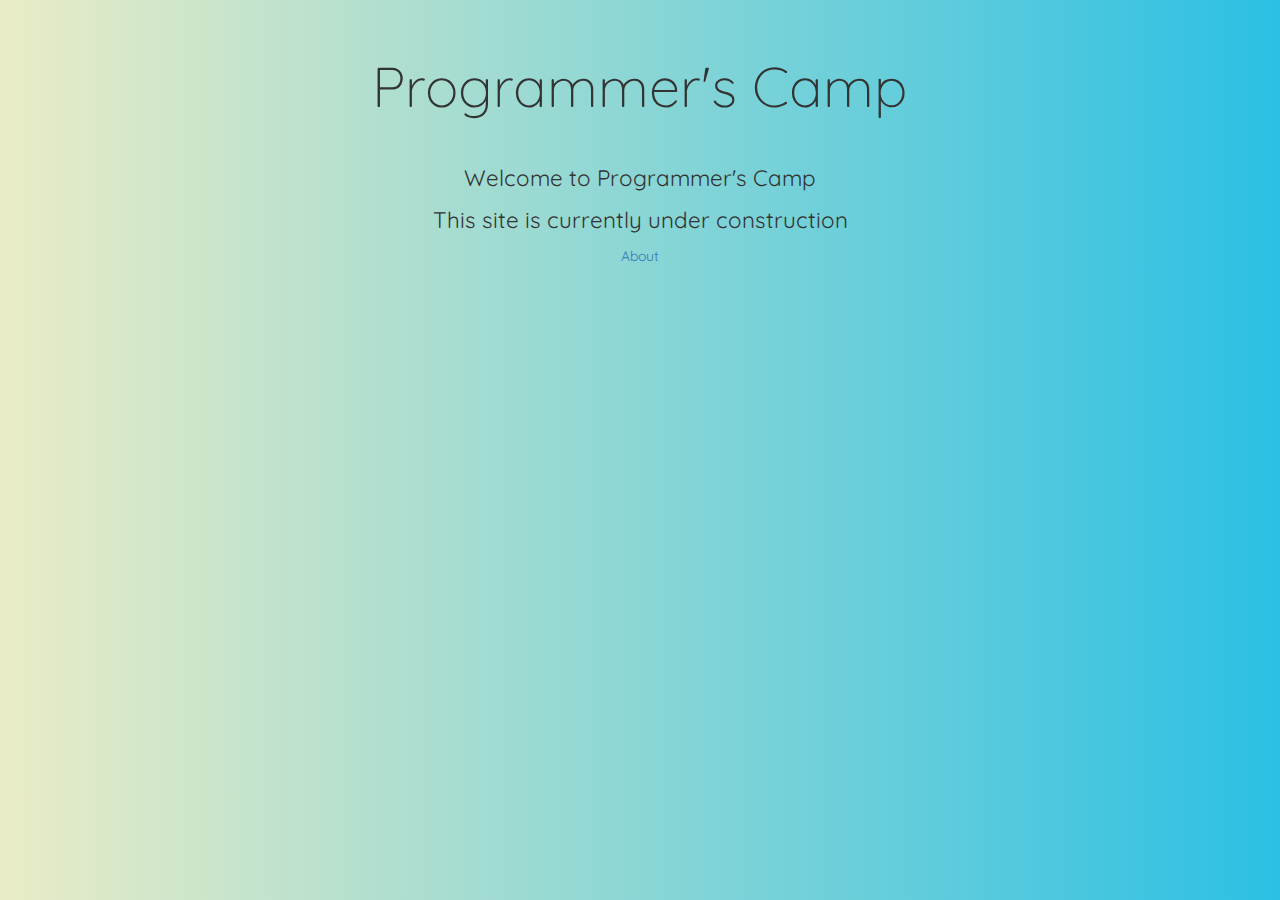
==== commit a26b0b79: "Created and added some stuff in the "about" webpage." ====
--- a/index.html
+++ b/index.html
@@ -1,6 +1,7 @@
 <!DOCTYPE html>
 <html>
   <head>
+    <meta name="viewport" content="width=device-width, initial-scale=1">
     <title>Programmers' Camp</title>
     <!-- Bootstrap CSS CDN -->
     <link rel="stylesheet" href="https://maxcdn.bootstrapcdn.com/bootstrap/3.3.7/css/bootstrap.min.css">
@@ -19,6 +20,7 @@
         <h1 class="cssanimation hu__hu__ infinite">Programmer's Camp</h1>
         <p>Welcome to Programmer's Camp</p>
         <p>This site is currently under construction</p>
+        <a href="about.html">About</a>
       </div>
     </div>
   </body>
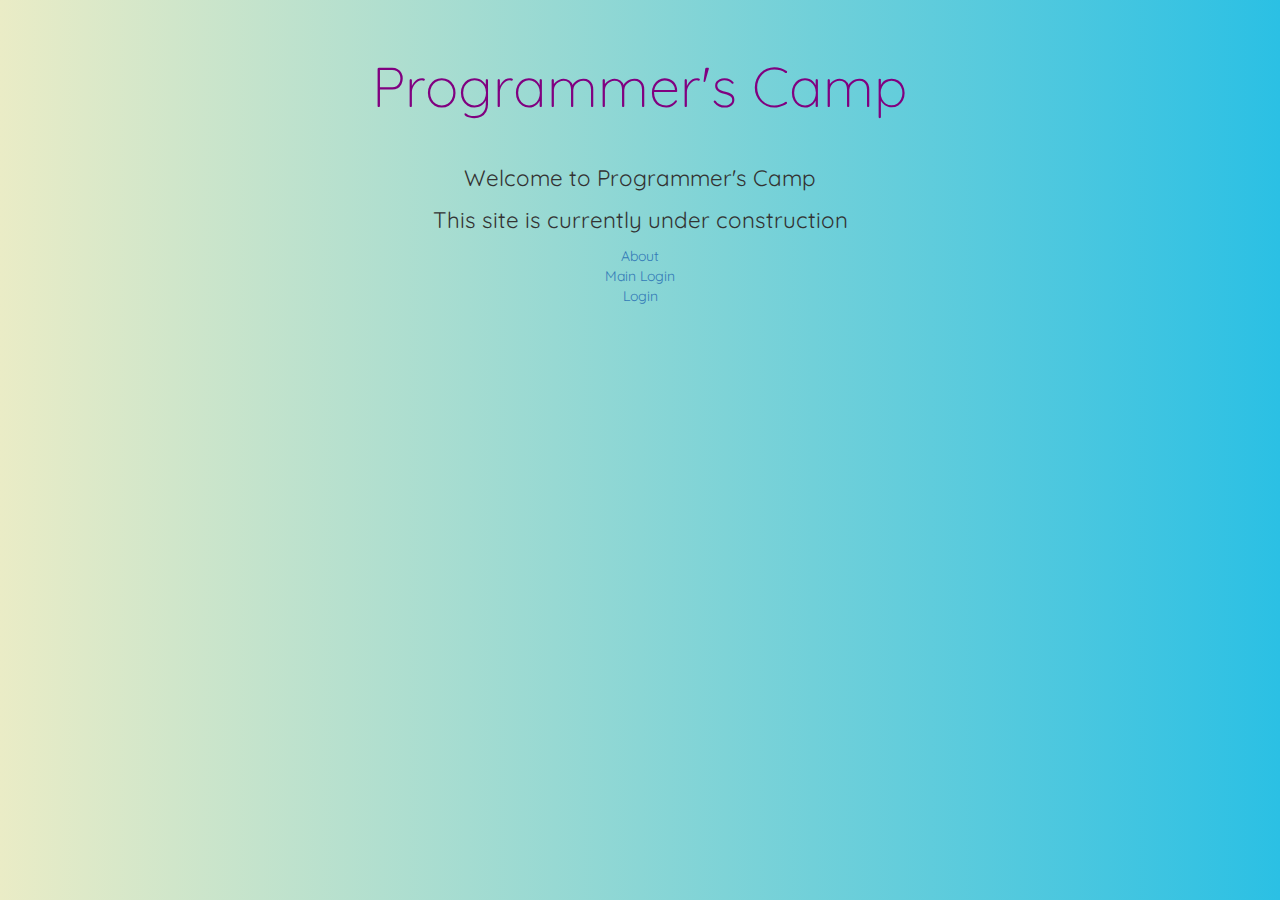
==== commit 07a58b81: "workaround for input box inconsistencies and added links in index.html to all html files." ====
--- a/index.html
+++ b/index.html
@@ -20,7 +20,9 @@
         <h1 class="cssanimation hu__hu__ infinite">Programmer's Camp</h1>
         <p>Welcome to Programmer's Camp</p>
         <p>This site is currently under construction</p>
-        <a href="about.html">About</a>
+        <a href="about.html">About</a><br>
+        <a href="mainlogin.html">Main Login</a><br>
+        <a href="loginpage.html">Login</a>
       </div>
     </div>
   </body>
--- a/css/style.css
+++ b/css/style.css
@@ -11,6 +11,7 @@
   margin-top: 1em;
   margin-bottom: 0.8em;
   font-weight: 300;
+  color: purple;
 }
 
 p {
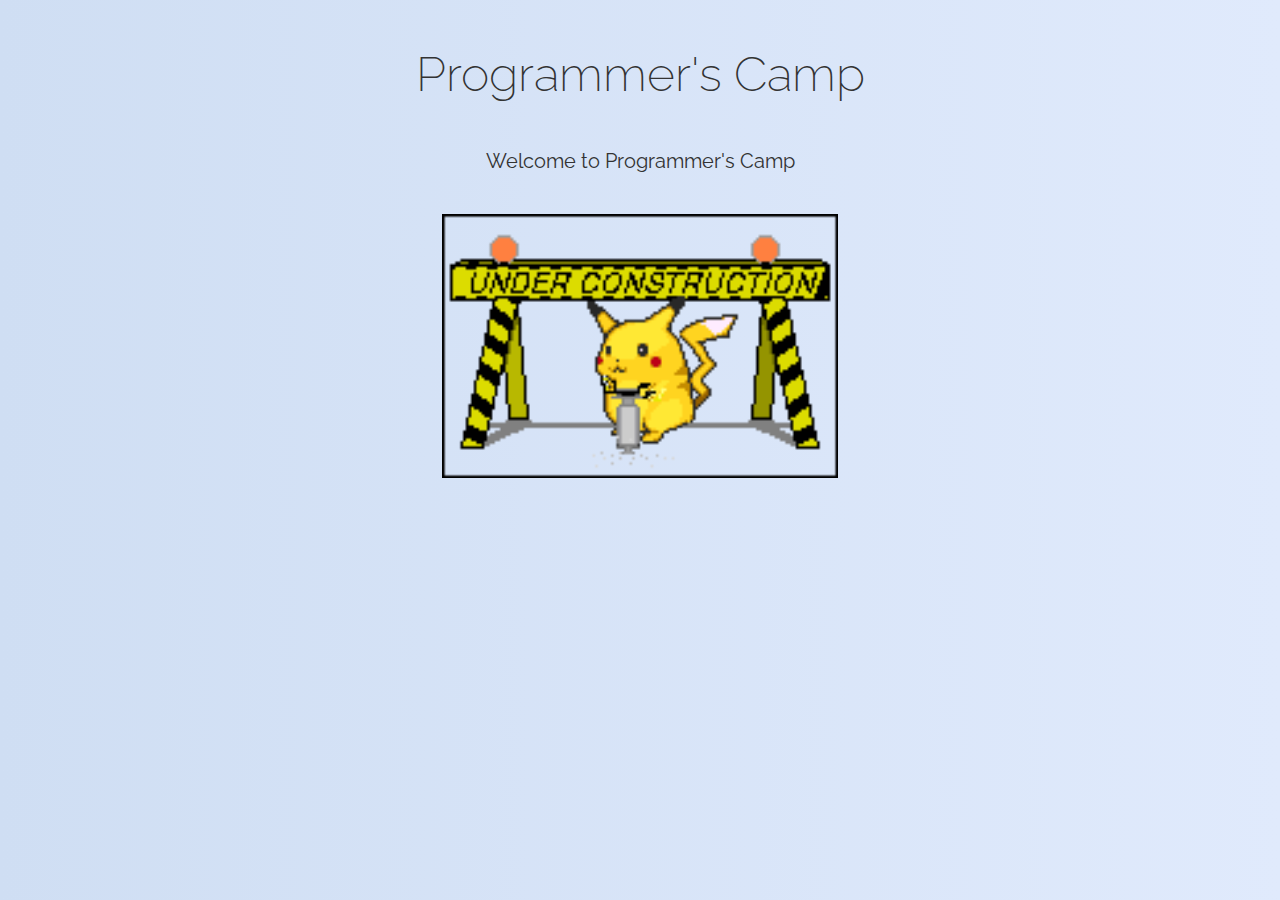
==== commit 80dd2d9e: "add new gif" ====
--- a/index.html
+++ b/index.html
@@ -8,7 +8,7 @@
     <!-- cssanimation -->
     <link href="cssanimation/cssanimation.min.css" rel="stylesheet">
     <!-- Quicksand fonts -->
-    <link href="https://fonts.googleapis.com/css?family=Quicksand:300,400" rel="stylesheet">
+    <link href="https://fonts.googleapis.com/css?family=Raleway:200,400" rel="stylesheet">
     <link rel="stylesheet" href="css/style.css">
     <!-- jQuery CDN -->
     <script src="https://code.jquery.com/jquery-3.2.1.min.js" integrity="sha256-hwg4gsxgFZhOsEEamdOYGBf13FyQuiTwlAQgxVSNgt4=" crossorigin="anonymous"></script>
@@ -19,10 +19,7 @@
       <div class="row text-center">
         <h1 class="cssanimation hu__hu__ infinite">Programmer's Camp</h1>
         <p>Welcome to Programmer's Camp</p>
-        <p>This site is currently under construction</p>
-        <a href="about.html">About</a><br>
-        <a href="mainlogin.html">Main Login</a><br>
-        <a href="loginpage.html">Login</a>
+        <img src="assets/uc.gif" class="col-xs-12 col-sm-offset-4 col-sm-4">
       </div>
     </div>
   </body>
--- a/css/style.css
+++ b/css/style.css
@@ -1,19 +1,22 @@
 body {
-  font-family: 'Quicksand', sans-serif;
+  font-family: 'Raleway', sans-serif;
   font-weight: 400;
-  background: #2BC0E4;  /* fallback for old browsers */
-  background: -webkit-linear-gradient(to right, #EAECC6, #2BC0E4);  /* Chrome 10-25, Safari 5.1-6 */
-  background: linear-gradient(to right, #EAECC6, #2BC0E4); /* W3C, IE 10+/ Edge, Firefox 16+, Chrome 26+, Opera 12+, Safari 7+ */
+  background: #E0EAFC;  /* fallback for old browsers */
+  background: -webkit-linear-gradient(to right, #CFDEF3, #E0EAFC);  /* Chrome 10-25, Safari 5.1-6 */
+  background: linear-gradient(to right, #CFDEF3, #E0EAFC); /* W3C, IE 10+/ Edge, Firefox 16+, Chrome 26+, Opera 12+, Safari 7+ */
 }
 
 h1 {
-  font-size: 4em;
+  font-size: 3.4em;
   margin-top: 1em;
-  margin-bottom: 0.8em;
-  font-weight: 300;
-  color: purple;
+  margin-bottom: 1em;
+  font-weight: 200;
 }
 
 p {
-  font-size: 1.6em;
+  font-size: 1.4em;
 }
+
+img {
+  margin-top: 2em;
+}
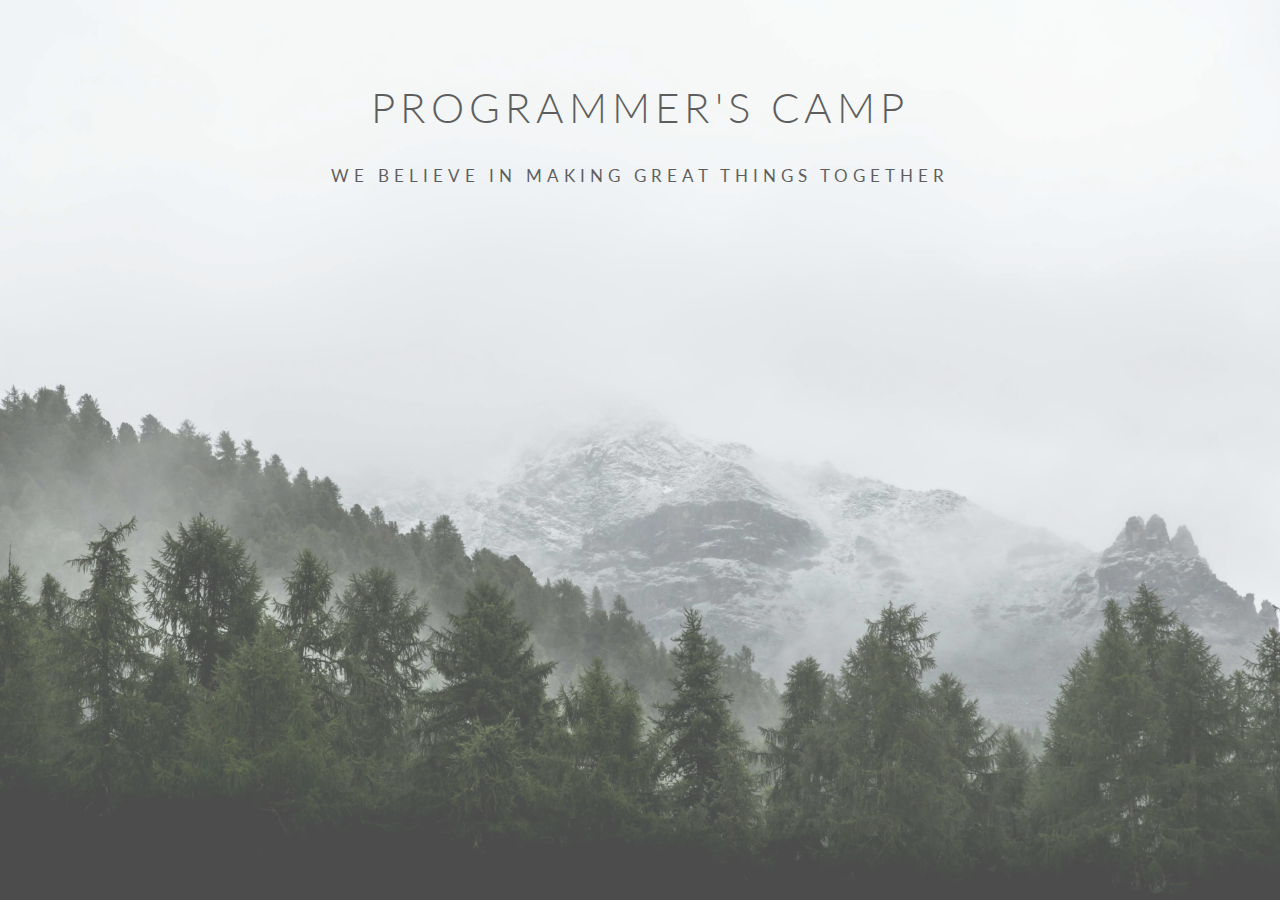
==== commit 7c236d52: "style update" ====
--- a/index.html
+++ b/index.html
@@ -1,25 +1,18 @@
 <!DOCTYPE html>
 <html>
   <head>
-    <meta name="viewport" content="width=device-width, initial-scale=1">
-    <title>Programmers' Camp</title>
-    <!-- Bootstrap CSS CDN -->
+    <meta name="viewport" content="width=device-width, initial-scale=1.0">
     <link rel="stylesheet" href="https://maxcdn.bootstrapcdn.com/bootstrap/3.3.7/css/bootstrap.min.css">
-    <!-- cssanimation -->
-    <link href="cssanimation/cssanimation.min.css" rel="stylesheet">
-    <!-- Quicksand fonts -->
-    <link href="https://fonts.googleapis.com/css?family=Raleway:200,400" rel="stylesheet">
-    <link rel="stylesheet" href="css/style.css">
-    <!-- jQuery CDN -->
-    <script src="https://code.jquery.com/jquery-3.2.1.min.js" integrity="sha256-hwg4gsxgFZhOsEEamdOYGBf13FyQuiTwlAQgxVSNgt4=" crossorigin="anonymous"></script>
-    <script src="js/script.js"></script>
+    <link href="https://fonts.googleapis.com/css?family=Lato:300,400" rel="stylesheet">
+    <link rel="stylesheet" href="public/styles/style.css">
   </head>
   <body>
-    <div class="container-fluid">
-      <div class="row text-center">
-        <h1 class="cssanimation hu__hu__ infinite">Programmer's Camp</h1>
-        <p>Welcome to Programmer's Camp</p>
-        <img src="assets/uc.gif" class="col-xs-12 col-sm-offset-4 col-sm-4">
+    <div class="bg">
+      <div class="container-fluid">
+        <div class="row text-center">
+          <h1>Programmer's Camp</h1>
+          <p> We believe in making great things together</p>
+        </div>
       </div>
     </div>
   </body>
--- a/public/styles/style.css
+++ b/public/styles/style.css
@@ -0,0 +1,35 @@
+html, body {
+  height: 100%;
+  font-family: 'Lato', sans-serif;
+  color: #1a1a1a;
+}
+
+h1 {
+  font-weight: 300;
+  text-transform: uppercase;
+}
+
+p {
+  font-size: 1.2em;
+}
+
+.bg {
+  background-image: url("/public/images/bg.jpg");
+  height: 100%;
+  letter-spacing: 5px;
+  opacity: 0.7;
+  background-position: bottom;
+  background-repeat: no-repeat;
+  background-size: cover;
+  background-attachment: fixed;
+}
+
+.bg h1 {
+  font-size: 3em;
+  margin-top: 2em;
+  margin-bottom: 0.8em;
+}
+
+.bg p {
+  text-transform: uppercase;
+}
